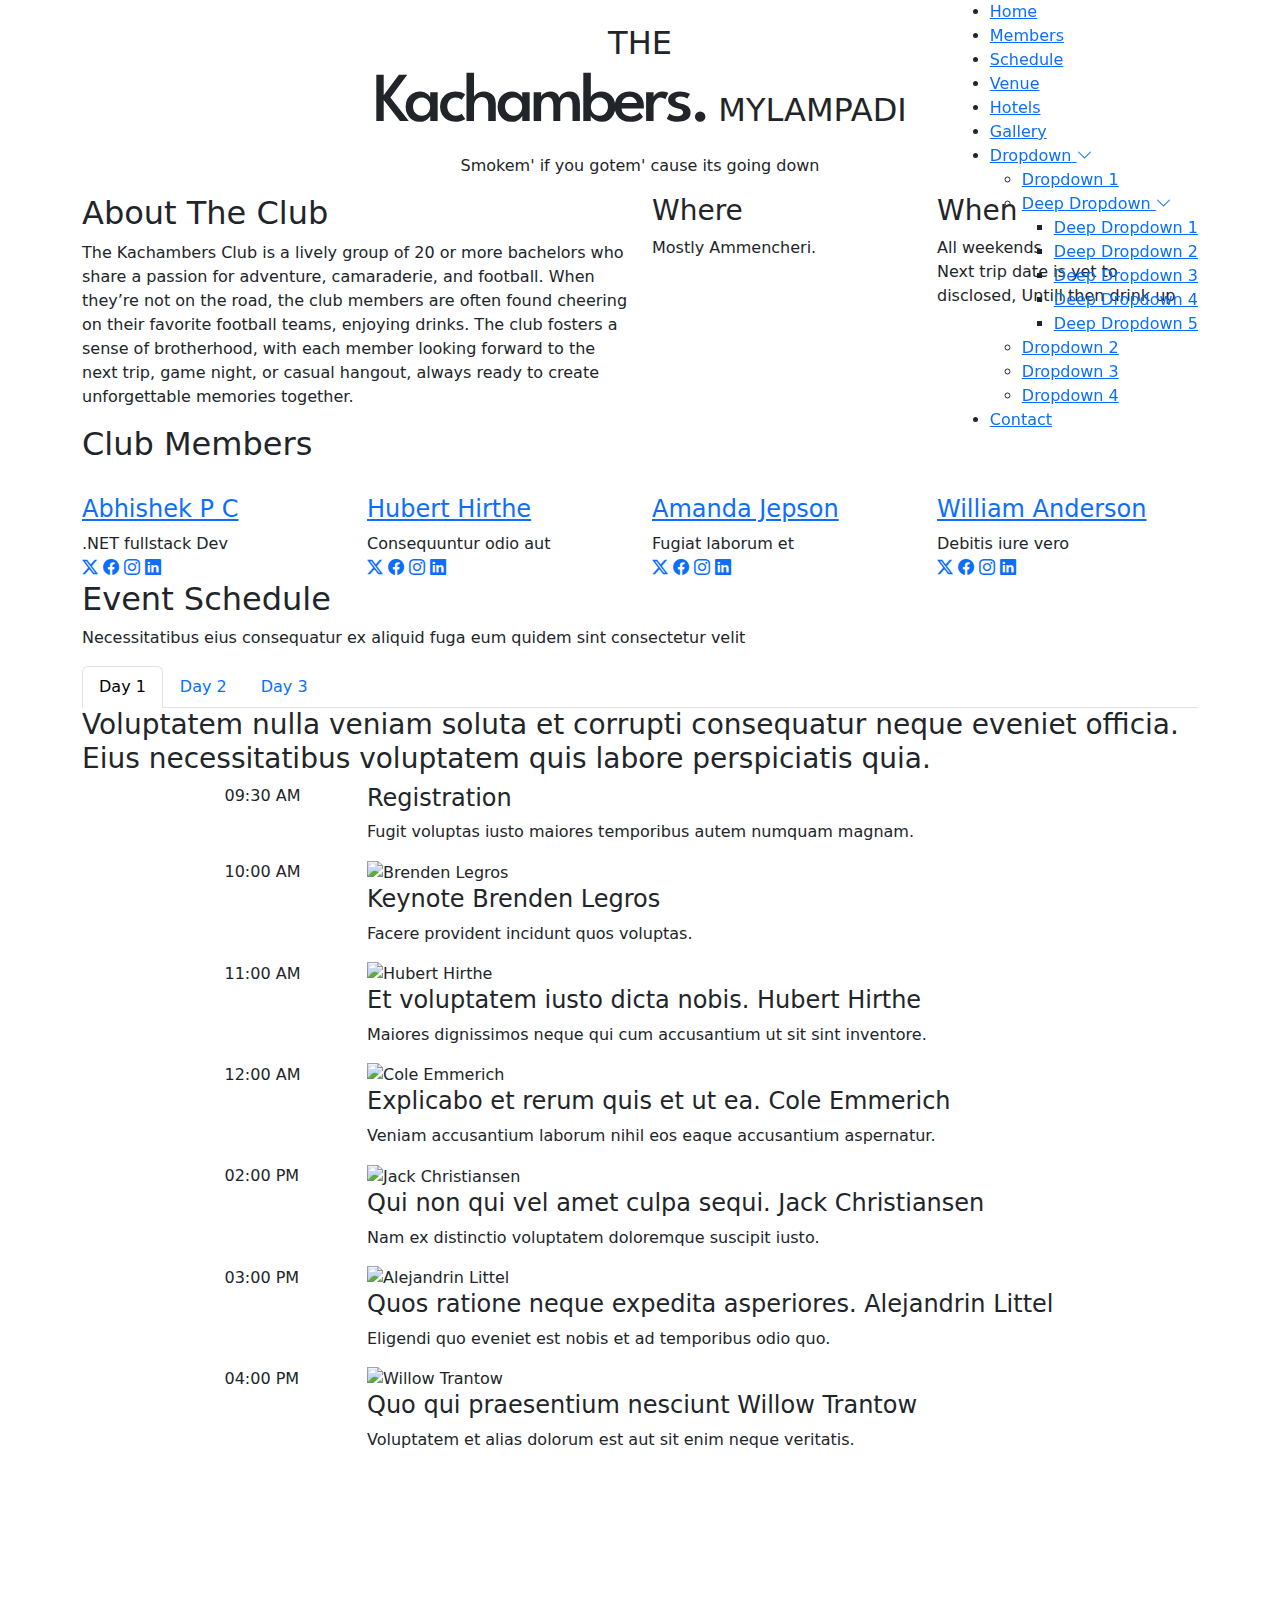
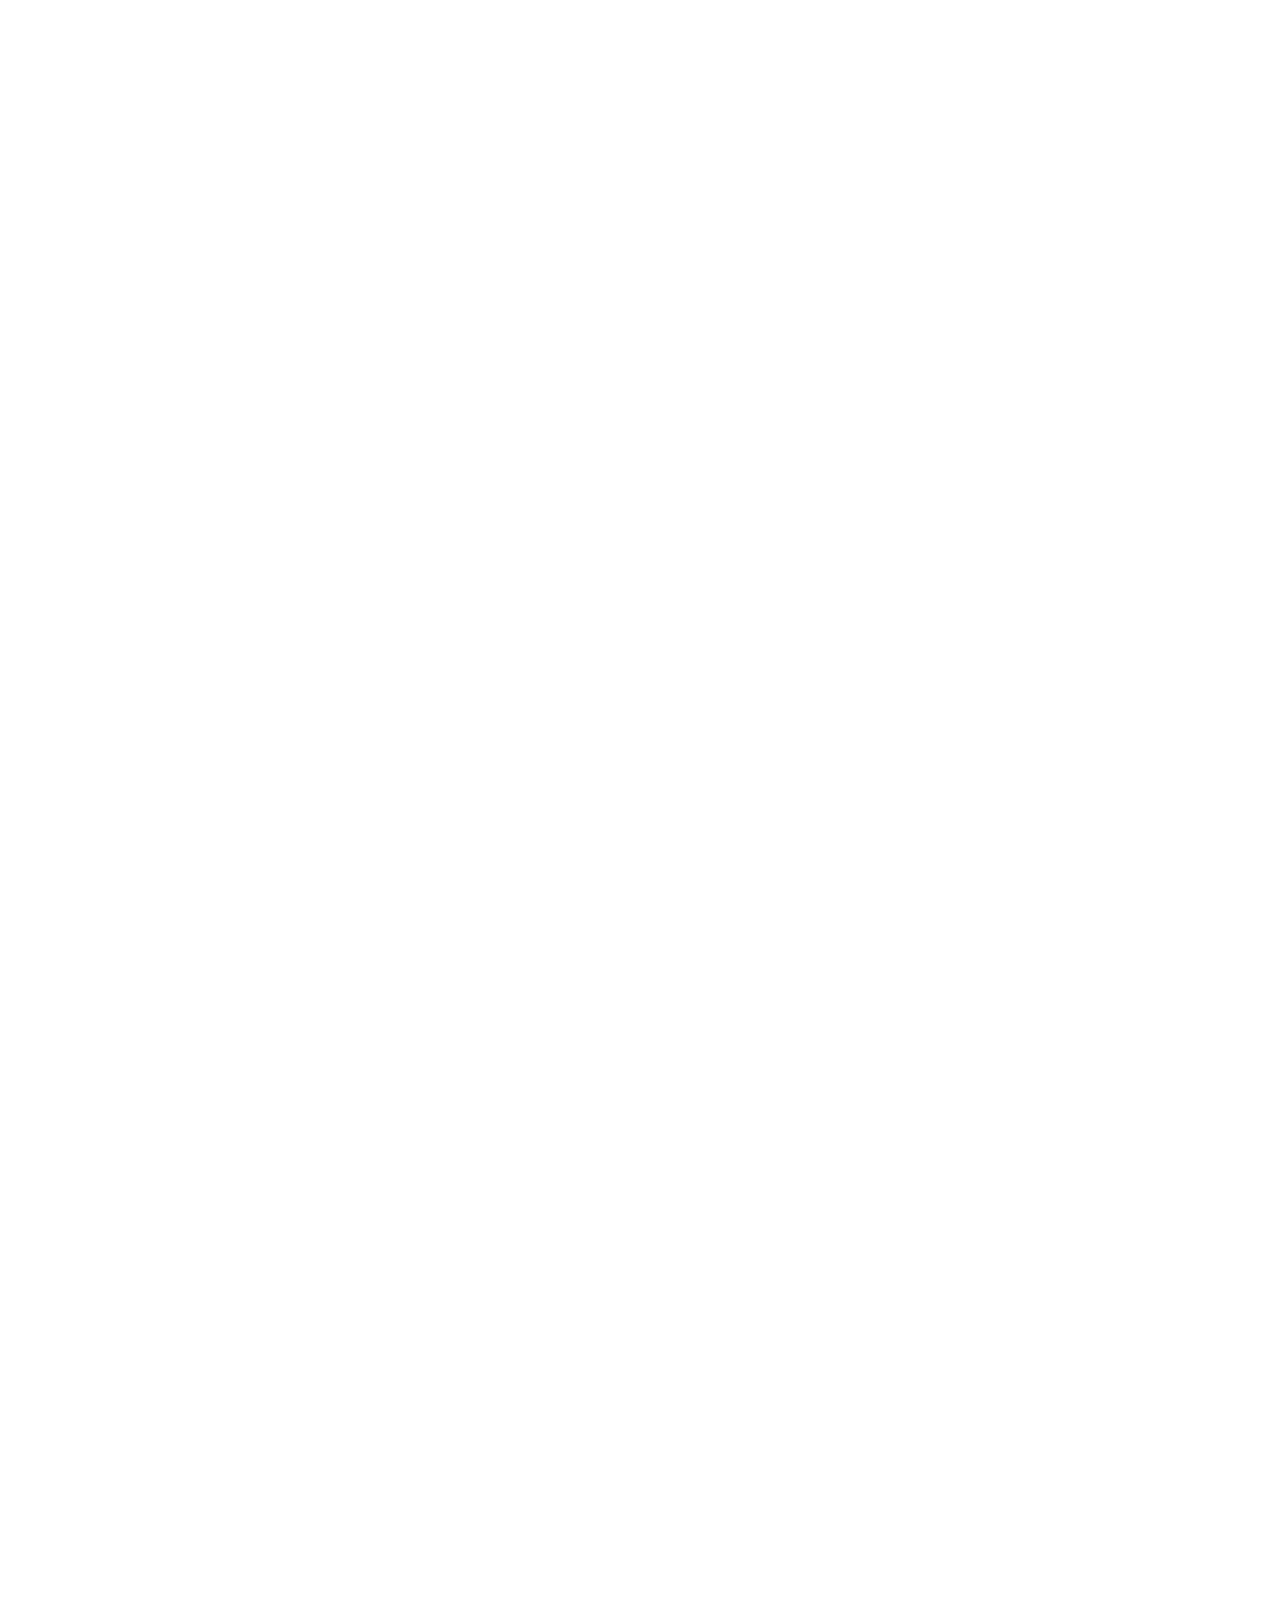
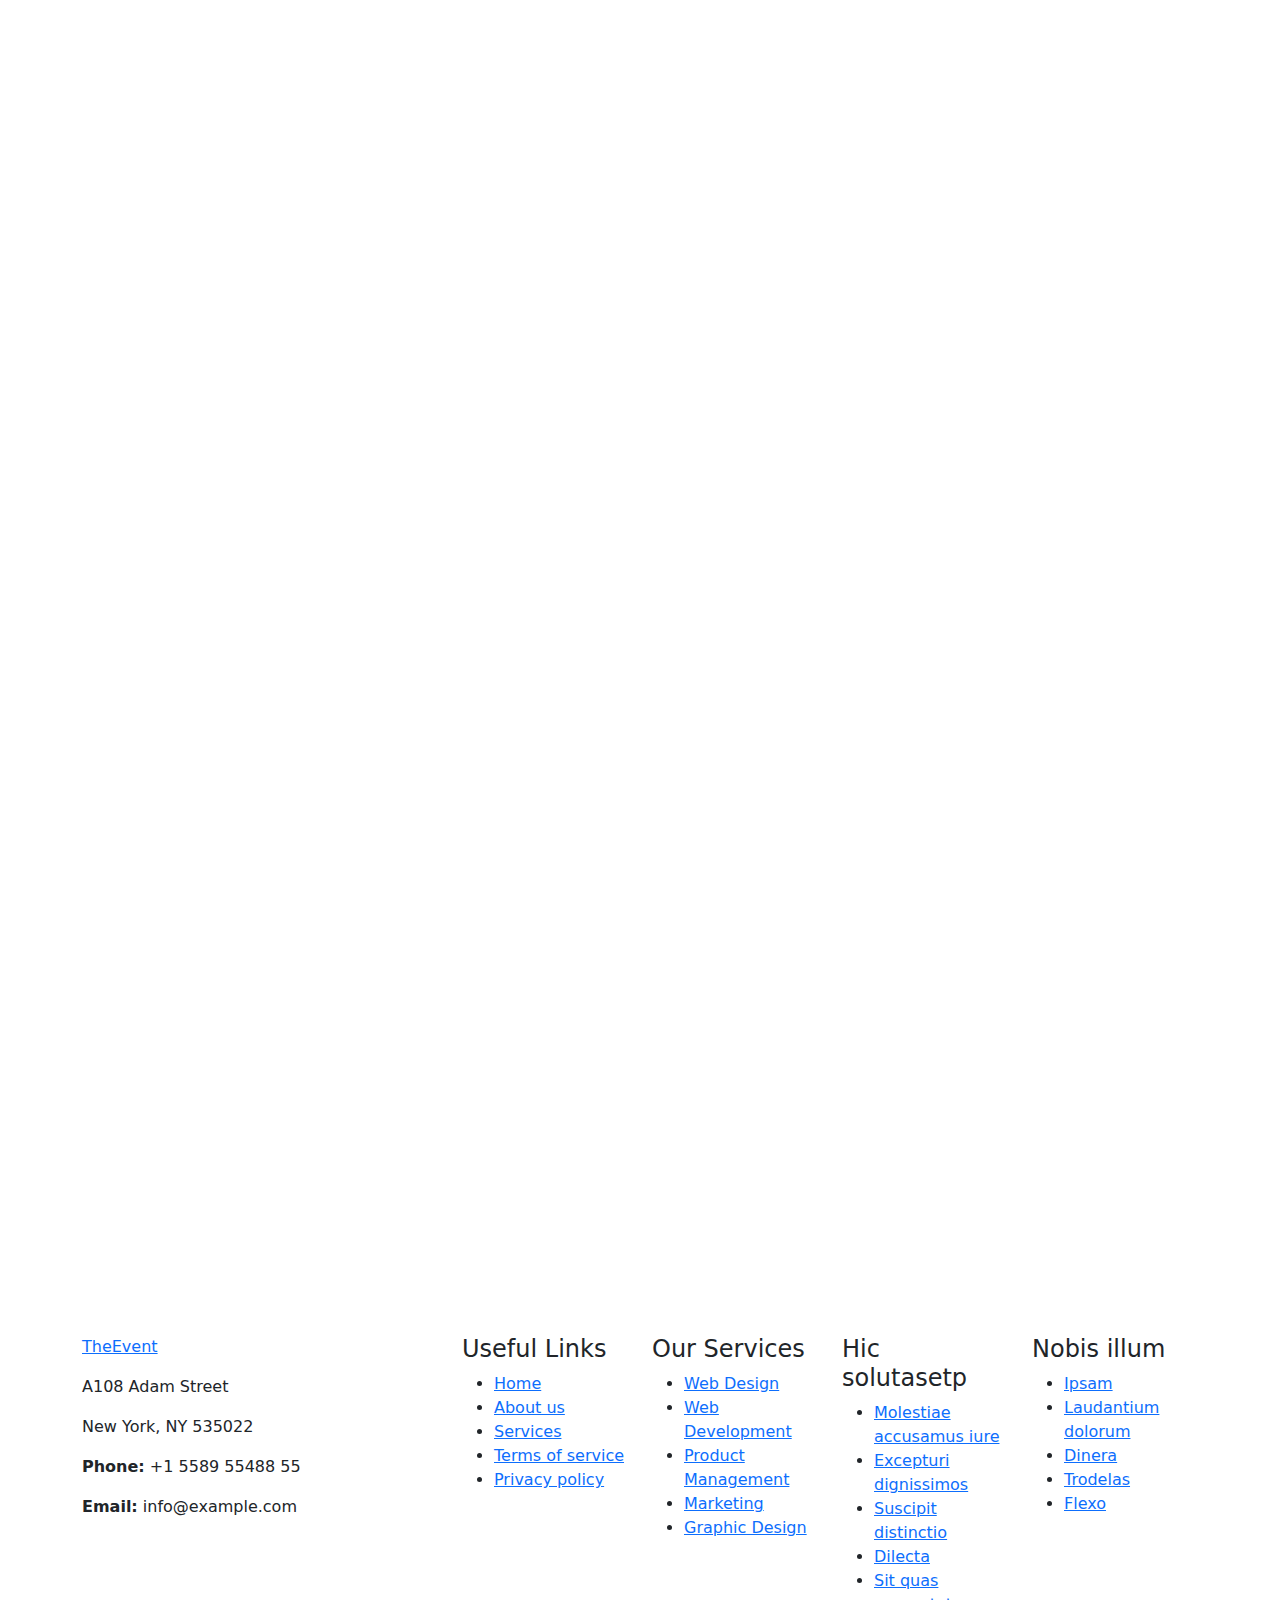
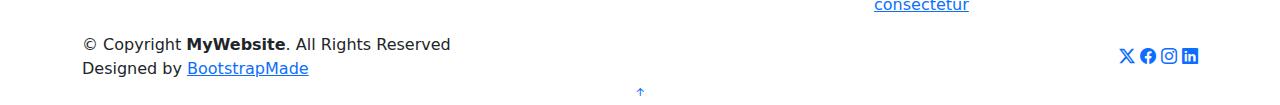
==== index.html @ bfdf7115 "Update index.html" ====
<!DOCTYPE html>
<html lang="en">

<head>
  <meta charset="utf-8">
  <meta content="width=device-width, initial-scale=1.0" name="viewport">
  <title>Index - TheEvent Bootstrap Template</title>
  <meta name="description" content="">
  <meta name="keywords" content="">

  <!-- Favicons -->
  <link href="assets/img/favicon.png" rel="icon">
  <link href="assets/img/apple-touch-icon.png" rel="apple-touch-icon">

  <!-- Fonts -->
  <link href="https://fonts.googleapis.com" rel="preconnect">
  <link href="https://fonts.gstatic.com" rel="preconnect" crossorigin>
  <link href="https://fonts.googleapis.com/css2?family=Roboto:ital,wght@0,100;0,300;0,400;0,500;0,700;0,900;1,100;1,300;1,400;1,500;1,700;1,900&family=Raleway:ital,wght@0,100;0,200;0,300;0,400;0,500;0,600;0,700;0,800;0,900;1,100;1,200;1,300;1,400;1,500;1,600;1,700;1,800;1,900&display=swap" rel="stylesheet">

  <!-- Vendor CSS Files -->
  <link href="assets/vendor/bootstrap/css/bootstrap.min.css" rel="stylesheet">
  <link href="assets/vendor/bootstrap-icons/bootstrap-icons.css" rel="stylesheet">
  <link href="assets/vendor/aos/aos.css" rel="stylesheet">
  <link href="assets/vendor/glightbox/css/glightbox.min.css" rel="stylesheet">
  <link href="assets/vendor/swiper/swiper-bundle.min.css" rel="stylesheet">
  <link href="https://fonts.googleapis.com/css2?family=League+Spartan:wght@400;700&display=swap" rel="stylesheet">


  <!-- Main CSS File -->
  <link href="assets/css/main.css" rel="stylesheet">

  <!-- =======================================================
  * Template Name: TheEvent
  * Template URL: https://bootstrapmade.com/theevent-conference-event-bootstrap-template/
  * Updated: Aug 07 2024 with Bootstrap v5.3.3
  * Author: BootstrapMade.com
  * License: https://bootstrapmade.com/license/
  ======================================================== -->
</head>

<body class="index-page">

  <header id="header" class="header d-flex align-items-center fixed-top">
    <div class="container-fluid container-xl position-relative d-flex align-items-center">

      <a href="index.html" class="logo d-flex align-items-center me-auto">
        <img src="assets/img/kachamberlogo_nobg.png" alt="">
        <!-- Uncomment the line below if you also wish to use an text logo -->
        <!-- <h1 class="sitename">TheEvent</h1>  -->
      </a>

      <nav id="navmenu" class="navmenu">
        <ul>
          <li><a href="#hero" class="active">Home<br></a></li>
          <li><a href="#speakers">Members</a></li>
          <li><a href="#schedule">Schedule</a></li>
          <li><a href="#venue">Venue</a></li>
          <li><a href="#hotels">Hotels</a></li>
          <li><a href="#gallery">Gallery</a></li>
          <li class="dropdown"><a href="#"><span>Dropdown</span> <i class="bi bi-chevron-down toggle-dropdown"></i></a>
            <ul>
              <li><a href="#">Dropdown 1</a></li>
              <li class="dropdown"><a href="#"><span>Deep Dropdown</span> <i class="bi bi-chevron-down toggle-dropdown"></i></a>
                <ul>
                  <li><a href="#">Deep Dropdown 1</a></li>
                  <li><a href="#">Deep Dropdown 2</a></li>
                  <li><a href="#">Deep Dropdown 3</a></li>
                  <li><a href="#">Deep Dropdown 4</a></li>
                  <li><a href="#">Deep Dropdown 5</a></li>
                </ul>
              </li>
              <li><a href="#">Dropdown 2</a></li>
              <li><a href="#">Dropdown 3</a></li>
              <li><a href="#">Dropdown 4</a></li>
            </ul>
          </li>
          <li><a href="#contact">Contact</a></li>
        </ul>
        <i class="mobile-nav-toggle d-xl-none bi bi-list"></i>
      </nav>

    </div>
  </header>

  <main class="main">

    <!-- Hero Section -->
    <section id="hero" class="hero section dark-background">

      <img src="assets/img/poeplebg.JPG" alt="" data-aos="fade-in" class="">

      <div class="container d-flex flex-column align-items-center text-center mt-auto">
        <h2 data-aos="fade-up" data-aos-delay="100" class="">THE<br>
          <span style="font-family: 'League Spartan'; font-size: 70px; letter-spacing: -4px;">Kachambers.</span>          
          MYLAMPADI
        </h2>
        <p data-aos="fade-up" data-aos-delay="200">Smokem' if you gotem' cause its going down</p>
        <div data-aos="fade-up" data-aos-delay="300" class="">
          <!-- <a href="https://www.instagram.com/reel/C8fODKkgBk7/" class="glightbox pulsating-play-btn mt-3"></a> -->
        </div>
      </div>

      <div class="about-info mt-auto position-relative">

        <div class="container position-relative" data-aos="fade-up">
          <div class="row">
            <div class="col-lg-6">
              <h2>About The Club</h2>
              <p>The Kachambers Club is a lively group of 20 or more bachelors who share a passion for adventure, camaraderie, and football.  
                When they’re not on the road, the club members are often found cheering on their favorite football teams, enjoying drinks. 
                The club fosters a sense of brotherhood, with each member looking forward to the next trip, 
                game night, or casual hangout, always ready to create unforgettable memories together.</p>
            </div>
            <div class="col-lg-3">
              <h3>Where</h3>
              <p>Mostly Ammencheri.</p>
            </div>
            <div class="col-lg-3">
              <h3>When</h3>
              <p>All weekends<br>Next trip date is yet to disclosed, Untill then drink up</p>
            </div>
          </div>
        </div>
      </div>

    </section><!-- /Hero Section -->

    <!-- Speakers Section -->
    <section id="speakers" class="speakers section dark-background">

      <!-- Section Title -->
      <div class="container section-title" data-aos="fade-up">
        <h2>Club Members<br></h2>

      </div><!-- End Section Title -->

      <div class="container">

        <div class="row gy-4">

          <div class="col-xl-3 col-lg-4 col-md-6" data-aos="fade-up" data-aos-delay="100">
            <div class="member">
              <img src="assets/img/speakers/AbhishekPro.jpg" class="img-fluid" alt="">
              <div class="member-info">
                <div class="member-info-content">
                  <h4><a href="speaker-details.html">Abhishek P C</a></h4>
                  <span>.NET fullstack Dev</span>
                </div>
                <div class="social">
                  <a href=""><i class="bi bi-twitter-x"></i></a>
                  <a href=""><i class="bi bi-facebook"></i></a>
                  <a href="https://www.instagram.com/abheeshekpc/"><i class="bi bi-instagram"></i></a>
                  <a href="https://www.linkedin.com/in/abhishekpc1999/"><i class="bi bi-linkedin"></i></a>
                </div>
              </div>
            </div>
          </div><!-- End Team Member -->

          <div class="col-xl-3 col-lg-4 col-md-6" data-aos="fade-up" data-aos-delay="200">
            <div class="member">
              <img src="assets/img/speakers/speaker-2.jpg" class="img-fluid" alt="">
              <div class="member-info">
                <div class="member-info-content">
                  <h4><a href="speaker-details.html">Hubert Hirthe</a></h4>
                  <span>Consequuntur odio aut</span>
                </div>
                <div class="social">
                  <a href=""><i class="bi bi-twitter-x"></i></a>
                  <a href=""><i class="bi bi-facebook"></i></a>
                  <a href=""><i class="bi bi-instagram"></i></a>
                  <a href=""><i class="bi bi-linkedin"></i></a>
                </div>
              </div>
            </div>
          </div><!-- End Team Member -->

          <div class="col-xl-3 col-lg-4 col-md-6" data-aos="fade-up" data-aos-delay="300">
            <div class="member">
              <img src="assets/img/speakers/speaker-3.jpg" class="img-fluid" alt="">
              <div class="member-info">
                <div class="member-info-content">
                  <h4><a href="speaker-details.html">Amanda Jepson</a></h4>
                  <span>Fugiat laborum et</span>
                </div>
                <div class="social">
                  <a href=""><i class="bi bi-twitter-x"></i></a>
                  <a href=""><i class="bi bi-facebook"></i></a>
                  <a href=""><i class="bi bi-instagram"></i></a>
                  <a href=""><i class="bi bi-linkedin"></i></a>
                </div>
              </div>
            </div>
          </div><!-- End Team Member -->

          <div class="col-xl-3 col-lg-4 col-md-6" data-aos="fade-up" data-aos-delay="400">
            <div class="member">
              <img src="assets/img/speakers/speaker-4.jpg" class="img-fluid" alt="">
              <div class="member-info">
                <div class="member-info-content">
                  <h4><a href="speaker-details.html">William Anderson</a></h4>
                  <span>Debitis iure vero</span>
                </div>
                <div class="social">
                  <a href=""><i class="bi bi-twitter-x"></i></a>
                  <a href=""><i class="bi bi-facebook"></i></a>
                  <a href=""><i class="bi bi-instagram"></i></a>
                  <a href=""><i class="bi bi-linkedin"></i></a>
                </div>
              </div>
            </div>
          </div><!-- End Team Member -->

        </div>

      </div>

    </section><!-- /Speakers Section -->

    <!-- Schedule Section -->
    <section id="schedule" class="schedule section">

      <!-- Section Title -->
      <div class="container section-title" data-aos="fade-up">
        <h2>Event Schedule<br></h2>
        <p>Necessitatibus eius consequatur ex aliquid fuga eum quidem sint consectetur velit</p>
      </div><!-- End Section Title -->

      <div class="container">

        <ul class="nav nav-tabs" role="tablist" data-aos="fade-up" data-aos-delay="100">
          <li class="nav-item">
            <a class="nav-link active" href="#day-1" role="tab" data-bs-toggle="tab">Day 1</a>
          </li>
          <li class="nav-item">
            <a class="nav-link" href="#day-2" role="tab" data-bs-toggle="tab">Day 2</a>
          </li>
          <li class="nav-item">
            <a class="nav-link" href="#day-3" role="tab" data-bs-toggle="tab">Day 3</a>
          </li>
        </ul>

        <div class="tab-content row justify-content-center" data-aos="fade-up" data-aos-delay="200">

          <h3 class="sub-heading">Voluptatem nulla veniam soluta et corrupti consequatur neque eveniet officia. Eius necessitatibus voluptatem quis labore perspiciatis quia.</h3>

          <!-- Schdule Day 1 -->
          <div role="tabpanel" class="col-lg-9 tab-pane fade show active" id="day-1">

            <div class="row schedule-item">
              <div class="col-md-2"><time>09:30 AM</time></div>
              <div class="col-md-10">
                <h4>Registration</h4>
                <p>Fugit voluptas iusto maiores temporibus autem numquam magnam.</p>
              </div>
            </div>

            <div class="row schedule-item">
              <div class="col-md-2"><time>10:00 AM</time></div>
              <div class="col-md-10">
                <div class="speaker">
                  <img src="assets/img/speakers/speaker-1-2.jpg" alt="Brenden Legros">
                </div>
                <h4>Keynote <span>Brenden Legros</span></h4>
                <p>Facere provident incidunt quos voluptas.</p>
              </div>
            </div>

            <div class="row schedule-item">
              <div class="col-md-2"><time>11:00 AM</time></div>
              <div class="col-md-10">
                <div class="speaker">
                  <img src="assets/img/speakers/speaker-2-2.jpg" alt="Hubert Hirthe">
                </div>
                <h4>Et voluptatem iusto dicta nobis. <span>Hubert Hirthe</span></h4>
                <p>Maiores dignissimos neque qui cum accusantium ut sit sint inventore.</p>
              </div>
            </div>

            <div class="row schedule-item">
              <div class="col-md-2"><time>12:00 AM</time></div>
              <div class="col-md-10">
                <div class="speaker">
                  <img src="assets/img/speakers/speaker-3-2.jpg" alt="Cole Emmerich">
                </div>
                <h4>Explicabo et rerum quis et ut ea. <span>Cole Emmerich</span></h4>
                <p>Veniam accusantium laborum nihil eos eaque accusantium aspernatur.</p>
              </div>
            </div>

            <div class="row schedule-item">
              <div class="col-md-2"><time>02:00 PM</time></div>
              <div class="col-md-10">
                <div class="speaker">
                  <img src="assets/img/speakers/speaker-4-2.jpg" alt="Jack Christiansen">
                </div>
                <h4>Qui non qui vel amet culpa sequi. <span>Jack Christiansen</span></h4>
                <p>Nam ex distinctio voluptatem doloremque suscipit iusto.</p>
              </div>
            </div>

            <div class="row schedule-item">
              <div class="col-md-2"><time>03:00 PM</time></div>
              <div class="col-md-10">
                <div class="speaker">
                  <img src="assets/img/speakers/speaker-5.jpg" alt="Alejandrin Littel">
                </div>
                <h4>Quos ratione neque expedita asperiores. <span>Alejandrin Littel</span></h4>
                <p>Eligendi quo eveniet est nobis et ad temporibus odio quo.</p>
              </div>
            </div>

            <div class="row schedule-item">
              <div class="col-md-2"><time>04:00 PM</time></div>
              <div class="col-md-10">
                <div class="speaker">
                  <img src="assets/img/speakers/speaker-6.jpg" alt="Willow Trantow">
                </div>
                <h4>Quo qui praesentium nesciunt <span>Willow Trantow</span></h4>
                <p>Voluptatem et alias dolorum est aut sit enim neque veritatis.</p>
              </div>
            </div>

          </div><!-- End Schdule Day 1 -->

          <!-- Schdule Day 2 -->
          <div role="tabpanel" class="col-lg-9  tab-pane fade" id="day-2">

            <div class="row schedule-item">
              <div class="col-md-2"><time>10:00 AM</time></div>
              <div class="col-md-10">
                <div class="speaker">
                  <img src="assets/img/speakers/speaker-1-2.jpg" alt="Brenden Legros">
                </div>
                <h4>Libero corrupti explicabo itaque. <span>Brenden Legros</span></h4>
                <p>Facere provident incidunt quos voluptas.</p>
              </div>
            </div>

            <div class="row schedule-item">
              <div class="col-md-2"><time>11:00 AM</time></div>
              <div class="col-md-10">
                <div class="speaker">
                  <img src="assets/img/speakers/speaker-2-2.jpg" alt="Hubert Hirthe">
                </div>
                <h4>Et voluptatem iusto dicta nobis. <span>Hubert Hirthe</span></h4>
                <p>Maiores dignissimos neque qui cum accusantium ut sit sint inventore.</p>
              </div>
            </div>

            <div class="row schedule-item">
              <div class="col-md-2"><time>12:00 AM</time></div>
              <div class="col-md-10">
                <div class="speaker">
                  <img src="assets/img/speakers/speaker-3-2.jpg" alt="Cole Emmerich">
                </div>
                <h4>Explicabo et rerum quis et ut ea. <span>Cole Emmerich</span></h4>
                <p>Veniam accusantium laborum nihil eos eaque accusantium aspernatur.</p>
              </div>
            </div>

            <div class="row schedule-item">
              <div class="col-md-2"><time>02:00 PM</time></div>
              <div class="col-md-10">
                <div class="speaker">
                  <img src="assets/img/speakers/speaker-4-2.jpg" alt="Jack Christiansen">
                </div>
                <h4>Qui non qui vel amet culpa sequi. <span>Jack Christiansen</span></h4>
                <p>Nam ex distinctio voluptatem doloremque suscipit iusto.</p>
              </div>
            </div>

            <div class="row schedule-item">
              <div class="col-md-2"><time>03:00 PM</time></div>
              <div class="col-md-10">
                <div class="speaker">
                  <img src="assets/img/speakers/speaker-5.jpg" alt="Alejandrin Littel">
                </div>
                <h4>Quos ratione neque expedita asperiores. <span>Alejandrin Littel</span></h4>
                <p>Eligendi quo eveniet est nobis et ad temporibus odio quo.</p>
              </div>
            </div>

            <div class="row schedule-item">
              <div class="col-md-2"><time>04:00 PM</time></div>
              <div class="col-md-10">
                <div class="speaker">
                  <img src="assets/img/speakers/speaker-6.jpg" alt="Willow Trantow">
                </div>
                <h4>Quo qui praesentium nesciunt <span>Willow Trantow</span></h4>
                <p>Voluptatem et alias dolorum est aut sit enim neque veritatis.</p>
              </div>
            </div>

          </div><!-- End Schdule Day 2 -->

          <!-- Schdule Day 3 -->
          <div role="tabpanel" class="col-lg-9  tab-pane fade" id="day-3">

            <div class="row schedule-item">
              <div class="col-md-2"><time>10:00 AM</time></div>
              <div class="col-md-10">
                <div class="speaker">
                  <img src="assets/img/speakers/speaker-2-2.jpg" alt="Hubert Hirthe">
                </div>
                <h4>Et voluptatem iusto dicta nobis. <span>Hubert Hirthe</span></h4>
                <p>Maiores dignissimos neque qui cum accusantium ut sit sint inventore.</p>
              </div>
            </div>

            <div class="row schedule-item">
              <div class="col-md-2"><time>11:00 AM</time></div>
              <div class="col-md-10">
                <div class="speaker">
                  <img src="assets/img/speakers/speaker-3-2.jpg" alt="Cole Emmerich">
                </div>
                <h4>Explicabo et rerum quis et ut ea. <span>Cole Emmerich</span></h4>
                <p>Veniam accusantium laborum nihil eos eaque accusantium aspernatur.</p>
              </div>
            </div>

            <div class="row schedule-item">
              <div class="col-md-2"><time>12:00 AM</time></div>
              <div class="col-md-10">
                <div class="speaker">
                  <img src="assets/img/speakers/speaker-1-2.jpg" alt="Brenden Legros">
                </div>
                <h4>Libero corrupti explicabo itaque. <span>Brenden Legros</span></h4>
                <p>Facere provident incidunt quos voluptas.</p>
              </div>
            </div>

            <div class="row schedule-item">
              <div class="col-md-2"><time>02:00 PM</time></div>
              <div class="col-md-10">
                <div class="speaker">
                  <img src="assets/img/speakers/speaker-4-2.jpg" alt="Jack Christiansen">
                </div>
                <h4>Qui non qui vel amet culpa sequi. <span>Jack Christiansen</span></h4>
                <p>Nam ex distinctio voluptatem doloremque suscipit iusto.</p>
              </div>
            </div>

            <div class="row schedule-item">
              <div class="col-md-2"><time>03:00 PM</time></div>
              <div class="col-md-10">
                <div class="speaker">
                  <img src="assets/img/speakers/speaker-5.jpg" alt="Alejandrin Littel">
                </div>
                <h4>Quos ratione neque expedita asperiores. <span>Alejandrin Littel</span></h4>
                <p>Eligendi quo eveniet est nobis et ad temporibus odio quo.</p>
              </div>
            </div>

            <div class="row schedule-item">
              <div class="col-md-2"><time>04:00 PM</time></div>
              <div class="col-md-10">
                <div class="speaker">
                  <img src="assets/img/speakers/speaker-6.jpg" alt="Willow Trantow">
                </div>
                <h4>Quo qui praesentium nesciunt <span>Willow Trantow</span></h4>
                <p>Voluptatem et alias dolorum est aut sit enim neque veritatis.</p>
              </div>
            </div>

          </div><!-- End Schdule Day 3 -->

        </div>

      </div>
    </section><!-- /Schedule Section -->

    <!-- Venue Section -->
    <section id="venue" class="venue section">

      <!-- Section Title -->
      <div class="container section-title" data-aos="fade-up">
        <h2>Event Venue<br></h2>
        <p>Necessitatibus eius consequatur ex aliquid fuga eum quidem sint consectetur velit</p>
      </div><!-- End Section Title -->

      <div class="container-fluid" data-aos="fade-up">

        <div class="row g-0">
          <div class="col-lg-6 venue-map">
            <iframe src="https://www.google.com/maps/embed?pb=!1m14!1m8!1m3!1d12097.433213460943!2d-74.0062269!3d40.7101282!3m2!1i1024!2i768!4f13.1!3m3!1m2!1s0x0%3A0xb89d1fe6bc499443!2sDowntown+Conference+Center!5e0!3m2!1smk!2sbg!4v1539943755621" frameborder="0" style="border:0" allowfullscreen=""></iframe>
          </div>

          <div class="col-lg-6 venue-info">
            <div class="row justify-content-center">
              <div class="col-11 col-lg-8 position-relative">
                <h3>Downtown Conference Center, New York</h3>
                <p>Iste nobis eum sapiente sunt enim dolores labore accusantium autem. Cumque beatae ipsam. Est quae sit qui voluptatem corporis velit. Qui maxime accusamus possimus. Consequatur sequi et ea suscipit enim nesciunt quia velit.</p>
              </div>
            </div>
          </div>
        </div>

      </div>

      <div class="container-fluid venue-gallery-container" data-aos="fade-up" data-aos-delay="100">
        <div class="row g-0">

          <div class="col-lg-3 col-md-4">
            <div class="venue-gallery">
              <a href="assets/img/venue-gallery/venue-gallery-1.jpg" class="glightbox" data-gall="venue-gallery">
                <img src="assets/img/venue-gallery/venue-gallery-1.jpg" alt="" class="img-fluid">
              </a>
            </div>
          </div>

          <div class="col-lg-3 col-md-4">
            <div class="venue-gallery">
              <a href="assets/img/venue-gallery/venue-gallery-2.jpg" class="glightbox" data-gall="venue-gallery">
                <img src="assets/img/venue-gallery/venue-gallery-2.jpg" alt="" class="img-fluid">
              </a>
            </div>
          </div>

          <div class="col-lg-3 col-md-4">
            <div class="venue-gallery">
              <a href="assets/img/venue-gallery/venue-gallery-3.jpg" class="glightbox" data-gall="venue-gallery">
                <img src="assets/img/venue-gallery/venue-gallery-3.jpg" alt="" class="img-fluid">
              </a>
            </div>
          </div>

          <div class="col-lg-3 col-md-4">
            <div class="venue-gallery">
              <a href="assets/img/venue-gallery/venue-gallery-4.jpg" class="glightbox" data-gall="venue-gallery">
                <img src="assets/img/venue-gallery/venue-gallery-4.jpg" alt="" class="img-fluid">
              </a>
            </div>
          </div>

          <div class="col-lg-3 col-md-4">
            <div class="venue-gallery">
              <a href="assets/img/venue-gallery/venue-gallery-5.jpg" class="glightbox" data-gall="venue-gallery">
                <img src="assets/img/venue-gallery/venue-gallery-5.jpg" alt="" class="img-fluid">
              </a>
            </div>
          </div>

          <div class="col-lg-3 col-md-4">
            <div class="venue-gallery">
              <a href="assets/img/venue-gallery/venue-gallery-6.jpg" class="glightbox" data-gall="venue-gallery">
                <img src="assets/img/venue-gallery/venue-gallery-6.jpg" alt="" class="img-fluid">
              </a>
            </div>
          </div>

          <div class="col-lg-3 col-md-4">
            <div class="venue-gallery">
              <a href="assets/img/venue-gallery/venue-gallery-7.jpg" class="glightbox" data-gall="venue-gallery">
                <img src="assets/img/venue-gallery/venue-gallery-7.jpg" alt="" class="img-fluid">
              </a>
            </div>
          </div>

          <div class="col-lg-3 col-md-4">
            <div class="venue-gallery">
              <a href="assets/img/venue-gallery/venue-gallery-8.jpg" class="glightbox" data-gall="venue-gallery">
                <img src="assets/img/venue-gallery/venue-gallery-8.jpg" alt="" class="img-fluid">
              </a>
            </div>
          </div>

        </div>
      </div>

    </section><!-- /Venue Section -->

    <!-- Hotels Section -->
    <section id="hotels" class="hotels section">

      <!-- Section Title -->
      <div class="container section-title" data-aos="fade-up">
        <h2>Hotels</h2>
        <p>Necessitatibus eius consequatur ex aliquid fuga eum quidem sint consectetur velit</p>
      </div><!-- End Section Title -->

      <div class="container">

        <div class="row gy-4">

          <div class="col-lg-4 col-md-6" data-aos="fade-up" data-aos-delay="100">
            <div class="card h-100">
              <div class="card-img">
                <img src="assets/img/hotels-1.jpg" alt="" class="img-fluid">
              </div>
              <h3><a href="#" class="stretched-link">Non quibusdam blanditiis</a></h3>
              <div class="stars"><i class="bi bi-star-fill"></i><i class="bi bi-star-fill"></i><i class="bi bi-star-fill"></i><i class="bi bi-star-fill"></i></div>
              <p>0.4 Mile from the Venue</p>
            </div>
          </div><!-- End Card Item -->

          <div class="col-lg-4 col-md-6" data-aos="fade-up" data-aos-delay="200">
            <div class="card h-100">
              <div class="card-img">
                <img src="assets/img/hotels-2.jpg" alt="" class="img-fluid">
              </div>
              <h3><a href="#" class="stretched-link">Aspernatur assumenda</a></h3>
              <div class="stars"><i class="bi bi-star-fill"></i><i class="bi bi-star-fill"></i><i class="bi bi-star-fill"></i><i class="bi bi-star-fill"></i></div>
              <p>0.5 Mile from the Venue</p>
            </div>
          </div><!-- End Card Item -->

          <div class="col-lg-4 col-md-6" data-aos="fade-up" data-aos-delay="300">
            <div class="card h-100">
              <div class="card-img">
                <img src="assets/img/hotels-3.jpg" alt="" class="img-fluid">
              </div>
              <h3><a href="#" class="stretched-link">Dolores ut ut voluptatibu</a></h3>
              <div class="stars"><i class="bi bi-star-fill"></i><i class="bi bi-star-fill"></i><i class="bi bi-star-fill"></i><i class="bi bi-star-fill"></i></div>
              <p>0.6 Mile from the Venue</p>
            </div>
          </div><!-- End Card Item -->

        </div>

      </div>

    </section><!-- /Hotels Section -->

    <!-- Gallery Section -->
    <section id="gallery" class="gallery section">

      <!-- Section Title -->
      <div class="container section-title" data-aos="fade-up">
        <h2>Gallery</h2>
        <p>Necessitatibus eius consequatur ex aliquid fuga eum quidem sint consectetur velit</p>
      </div><!-- End Section Title -->

      <div class="container" data-aos="fade-up" data-aos-delay="100">

        <div class="swiper init-swiper">
          <script type="application/json" class="swiper-config">
            {
              "loop": true,
              "speed": 600,
              "autoplay": {
                "delay": 5000
              },
              "slidesPerView": "auto",
              "centeredSlides": true,
              "pagination": {
                "el": ".swiper-pagination",
                "type": "bullets",
                "clickable": true
              },
              "breakpoints": {
                "320": {
                  "slidesPerView": 1,
                  "spaceBetween": 0
                },
                "768": {
                  "slidesPerView": 3,
                  "spaceBetween": 20
                },
                "1200": {
                  "slidesPerView": 5,
                  "spaceBetween": 20
                }
              }
            }
          </script>
          <div class="swiper-wrapper align-items-center">
            <div class="swiper-slide"><a class="glightbox" data-gallery="images-gallery" href="assets/img/event-gallery/event-gallery-1.jpg"><img src="assets/img/event-gallery/event-gallery-1.jpg" class="img-fluid" alt=""></a></div>
            <div class="swiper-slide"><a class="glightbox" data-gallery="images-gallery" href="assets/img/event-gallery/event-gallery-2.jpg"><img src="assets/img/event-gallery/event-gallery-2.jpg" class="img-fluid" alt=""></a></div>
            <div class="swiper-slide"><a class="glightbox" data-gallery="images-gallery" href="assets/img/event-gallery/event-gallery-3.jpg"><img src="assets/img/event-gallery/event-gallery-3.jpg" class="img-fluid" alt=""></a></div>
            <div class="swiper-slide"><a class="glightbox" data-gallery="images-gallery" href="assets/img/event-gallery/event-gallery-4.jpg"><img src="assets/img/event-gallery/event-gallery-4.jpg" class="img-fluid" alt=""></a></div>
            <div class="swiper-slide"><a class="glightbox" data-gallery="images-gallery" href="assets/img/event-gallery/event-gallery-5.jpg"><img src="assets/img/event-gallery/event-gallery-5.jpg" class="img-fluid" alt=""></a></div>
            <div class="swiper-slide"><a class="glightbox" data-gallery="images-gallery" href="assets/img/event-gallery/event-gallery-6.jpg"><img src="assets/img/event-gallery/event-gallery-6.jpg" class="img-fluid" alt=""></a></div>
            <div class="swiper-slide"><a class="glightbox" data-gallery="images-gallery" href="assets/img/event-gallery/event-gallery-7.jpg"><img src="assets/img/event-gallery/event-gallery-7.jpg" class="img-fluid" alt=""></a></div>
            <div class="swiper-slide"><a class="glightbox" data-gallery="images-gallery" href="assets/img/event-gallery/event-gallery-8.jpg"><img src="assets/img/event-gallery/event-gallery-8.jpg" class="img-fluid" alt=""></a></div>
          </div>
          <div class="swiper-pagination"></div>
        </div>

      </div>

    </section><!-- /Gallery Section -->

    <!-- Sponsors Section -->
    <section id="sponsors" class="sponsors section light-background">

      <!-- Section Title -->
      <div class="container section-title" data-aos="fade-up">
        <h2>Sponsors</h2>
        <p>Necessitatibus eius consequatur ex aliquid fuga eum quidem sint consectetur velit</p>
      </div><!-- End Section Title -->

      <div class="container" data-aos="fade-up" data-aos-delay="100">

        <div class="row g-0 clients-wrap">

          <div class="col-xl-3 col-md-4 client-logo">
            <img src="assets/img/clients/client-1.png" class="img-fluid" alt="">
          </div><!-- End Client Item -->

          <div class="col-xl-3 col-md-4 client-logo">
            <img src="assets/img/clients/client-2.png" class="img-fluid" alt="">
          </div><!-- End Client Item -->

          <div class="col-xl-3 col-md-4 client-logo">
            <img src="assets/img/clients/client-3.png" class="img-fluid" alt="">
          </div><!-- End Client Item -->

          <div class="col-xl-3 col-md-4 client-logo">
            <img src="assets/img/clients/client-4.png" class="img-fluid" alt="">
          </div><!-- End Client Item -->

          <div class="col-xl-3 col-md-4 client-logo">
            <img src="assets/img/clients/client-5.png" class="img-fluid" alt="">
          </div><!-- End Client Item -->

          <div class="col-xl-3 col-md-4 client-logo">
            <img src="assets/img/clients/client-6.png" class="img-fluid" alt="">
          </div><!-- End Client Item -->

          <div class="col-xl-3 col-md-4 client-logo">
            <img src="assets/img/clients/client-7.png" class="img-fluid" alt="">
          </div><!-- End Client Item -->

          <div class="col-xl-3 col-md-4 client-logo">
            <img src="assets/img/clients/client-8.png" class="img-fluid" alt="">
          </div><!-- End Client Item -->

        </div>

      </div>

    </section><!-- /Sponsors Section -->

    <!-- Faq Section -->
    <section id="faq" class="faq section">

      <!-- Section Title -->
      <div class="container section-title" data-aos="fade-up">
        <h2>Frequently Asked Questions</h2>
        <p>Necessitatibus eius consequatur ex aliquid fuga eum quidem sint consectetur velit</p>
      </div><!-- End Section Title -->

      <div class="container">

        <div class="row justify-content-center">

          <div class="col-lg-10" data-aos="fade-up" data-aos-delay="100">

            <div class="faq-container">

              <div class="faq-item faq-active">
                <h3>Non consectetur a erat nam at lectus urna duis?</h3>
                <div class="faq-content">
                  <p>Feugiat pretium nibh ipsum consequat. Tempus iaculis urna id volutpat lacus laoreet non curabitur gravida. Venenatis lectus magna fringilla urna porttitor rhoncus dolor purus non.</p>
                </div>
                <i class="faq-toggle bi bi-chevron-right"></i>
              </div><!-- End Faq item-->

              <div class="faq-item">
                <h3>Feugiat scelerisque varius morbi enim nunc faucibus?</h3>
                <div class="faq-content">
                  <p>Dolor sit amet consectetur adipiscing elit pellentesque habitant morbi. Id interdum velit laoreet id donec ultrices. Fringilla phasellus faucibus scelerisque eleifend donec pretium. Est pellentesque elit ullamcorper dignissim. Mauris ultrices eros in cursus turpis massa tincidunt dui.</p>
                </div>
                <i class="faq-toggle bi bi-chevron-right"></i>
              </div><!-- End Faq item-->

              <div class="faq-item">
                <h3>Dolor sit amet consectetur adipiscing elit pellentesque?</h3>
                <div class="faq-content">
                  <p>Eleifend mi in nulla posuere sollicitudin aliquam ultrices sagittis orci. Faucibus pulvinar elementum integer enim. Sem nulla pharetra diam sit amet nisl suscipit. Rutrum tellus pellentesque eu tincidunt. Lectus urna duis convallis convallis tellus. Urna molestie at elementum eu facilisis sed odio morbi quis</p>
                </div>
                <i class="faq-toggle bi bi-chevron-right"></i>
              </div><!-- End Faq item-->

              <div class="faq-item">
                <h3>Ac odio tempor orci dapibus. Aliquam eleifend mi in nulla?</h3>
                <div class="faq-content">
                  <p>Dolor sit amet consectetur adipiscing elit pellentesque habitant morbi. Id interdum velit laoreet id donec ultrices. Fringilla phasellus faucibus scelerisque eleifend donec pretium. Est pellentesque elit ullamcorper dignissim. Mauris ultrices eros in cursus turpis massa tincidunt dui.</p>
                </div>
                <i class="faq-toggle bi bi-chevron-right"></i>
              </div><!-- End Faq item-->

              <div class="faq-item">
                <h3>Tempus quam pellentesque nec nam aliquam sem et tortor?</h3>
                <div class="faq-content">
                  <p>Molestie a iaculis at erat pellentesque adipiscing commodo. Dignissim suspendisse in est ante in. Nunc vel risus commodo viverra maecenas accumsan. Sit amet nisl suscipit adipiscing bibendum est. Purus gravida quis blandit turpis cursus in</p>
                </div>
                <i class="faq-toggle bi bi-chevron-right"></i>
              </div><!-- End Faq item-->

              <div class="faq-item">
                <h3>Perspiciatis quod quo quos nulla quo illum ullam?</h3>
                <div class="faq-content">
                  <p>Enim ea facilis quaerat voluptas quidem et dolorem. Quis et consequatur non sed in suscipit sequi. Distinctio ipsam dolore et.</p>
                </div>
                <i class="faq-toggle bi bi-chevron-right"></i>
              </div><!-- End Faq item-->

            </div>

          </div><!-- End Faq Column-->

        </div>

      </div>

    </section><!-- /Faq Section -->

    <!-- Buy Tickets Section -->
    <section id="buy-tickets" class="buy-tickets section light-background">

      <!-- Section Title -->
      <div class="container section-title" data-aos="fade-up">
        <h2>Buy Tickets<br></h2>
        <p>Necessitatibus eius consequatur ex aliquid fuga eum quidem sint consectetur velit</p>
      </div><!-- End Section Title -->

      <div class="container">

        <div class="row gy-4 pricing-item" data-aos="fade-up" data-aos-delay="100">
          <div class="col-lg-3 d-flex align-items-center justify-content-center">
            <h3>Standard Access</h3>
          </div>
          <div class="col-lg-3 d-flex align-items-center justify-content-center">
            <h4><sup>$</sup>150<span> / month</span></h4>
          </div>
          <div class="col-lg-3 d-flex align-items-center justify-content-center">
            <ul>
              <li><i class="bi bi-check"></i> <span>Quam adipiscing vitae proin</span></li>
              <li><i class="bi bi-check"></i> <span>Nulla at volutpat diam uteera</span></li>
              <li class="na"><i class="bi bi-x"></i> <span>Pharetra massa massa ultricies</span></li>
            </ul>
          </div>
          <div class="col-lg-3 d-flex align-items-center justify-content-center">
            <div class="text-center"><a href="#" class="buy-btn">Buy Now</a></div>
          </div>
        </div><!-- End Pricing Item -->

        <div class="row gy-4 pricing-item featured mt-4" data-aos="fade-up" data-aos-delay="200">
          <div class="col-lg-3 d-flex align-items-center justify-content-center">
            <h3>Premium Access<br></h3>
          </div>
          <div class="col-lg-3 d-flex align-items-center justify-content-center">
            <h4><sup>$</sup>250<span> / month</span></h4>
          </div>
          <div class="col-lg-3 d-flex align-items-center justify-content-center">
            <ul>
              <li><i class="bi bi-check"></i> <span>Quam adipiscing vitae proin</span></li>
              <li><i class="bi bi-check"></i> <strong>Nec feugiat nisl pretium</strong></li>
              <li><i class="bi bi-check"></i> <span>Nulla at volutpat diam uteera</span></li>
            </ul>
          </div>
          <div class="col-lg-3 d-flex align-items-center justify-content-center">
            <div class="text-center"><a href="#" class="buy-btn">Buy Now</a></div>
          </div>
        </div><!-- End Pricing Item -->

        <div class="row gy-4 pricing-item mt-4" data-aos="fade-up" data-aos-delay="300">
          <div class="col-lg-3 d-flex align-items-center justify-content-center">
            <h3>Pro Access<br></h3>
          </div>
          <div class="col-lg-3 d-flex align-items-center justify-content-center">
            <h4><sup>$</sup>350<span> / month</span></h4>
          </div>
          <div class="col-lg-3 d-flex align-items-center justify-content-center">
            <ul>
              <li><i class="bi bi-check"></i> <span>Quam adipiscing vitae proin</span></li>
              <li><i class="bi bi-check"></i> <span>Nec feugiat nisl pretium</span></li>
              <li><i class="bi bi-check"></i> <span>Nulla at volutpat diam uteera</span></li>
            </ul>
          </div>
          <div class="col-lg-3 d-flex align-items-center justify-content-center">
            <div class="text-center"><a href="#" class="buy-btn">Buy Now</a></div>
          </div>
        </div><!-- End Pricing Item -->

      </div>

    </section><!-- /Buy Tickets Section -->

    <!-- Contact Section -->
    <section id="contact" class="contact section">

      <!-- Section Title -->
      <div class="container section-title" data-aos="fade-up">
        <h2>Contact</h2>
        <p>Necessitatibus eius consequatur ex aliquid fuga eum quidem sint consectetur velit</p>
      </div><!-- End Section Title -->

      <div class="container" data-aos="fade-up" data-aos-delay="100">

        <div class="row gy-4">

          <div class="col-lg-6">
            <div class="info-item d-flex flex-column justify-content-center align-items-center" data-aos="fade-up" data-aos-delay="200">
              <i class="bi bi-geo-alt"></i>
              <h3>Address</h3>
              <p>A108 Adam Street, New York, NY 535022</p>
            </div>
          </div><!-- End Info Item -->

          <div class="col-lg-3 col-md-6">
            <div class="info-item d-flex flex-column justify-content-center align-items-center" data-aos="fade-up" data-aos-delay="300">
              <i class="bi bi-telephone"></i>
              <h3>Call Us</h3>
              <p>+1 5589 55488 55</p>
            </div>
          </div><!-- End Info Item -->

          <div class="col-lg-3 col-md-6">
            <div class="info-item d-flex flex-column justify-content-center align-items-center" data-aos="fade-up" data-aos-delay="400">
              <i class="bi bi-envelope"></i>
              <h3>Email Us</h3>
              <p>info@example.com</p>
            </div>
          </div><!-- End Info Item -->

        </div>

        <div class="row gy-4 mt-1">
          <div class="col-lg-6" data-aos="fade-up" data-aos-delay="300">
            <iframe src="https://www.google.com/maps/embed?pb=!1m14!1m8!1m3!1d48389.78314118045!2d-74.006138!3d40.710059!3m2!1i1024!2i768!4f13.1!3m3!1m2!1s0x89c25a22a3bda30d%3A0xb89d1fe6bc499443!2sDowntown%20Conference%20Center!5e0!3m2!1sen!2sus!4v1676961268712!5m2!1sen!2sus" frameborder="0" style="border:0; width: 100%; height: 400px;" allowfullscreen="" loading="lazy" referrerpolicy="no-referrer-when-downgrade"></iframe>
          </div><!-- End Google Maps -->

          <div class="col-lg-6">
            <form action="forms/contact.php" method="post" class="php-email-form" data-aos="fade-up" data-aos-delay="400">
              <div class="row gy-4">

                <div class="col-md-6">
                  <input type="text" name="name" class="form-control" placeholder="Your Name" required="">
                </div>

                <div class="col-md-6 ">
                  <input type="email" class="form-control" name="email" placeholder="Your Email" required="">
                </div>

                <div class="col-md-12">
                  <input type="text" class="form-control" name="subject" placeholder="Subject" required="">
                </div>

                <div class="col-md-12">
                  <textarea class="form-control" name="message" rows="6" placeholder="Message" required=""></textarea>
                </div>

                <div class="col-md-12 text-center">
                  <div class="loading">Loading</div>
                  <div class="error-message"></div>
                  <div class="sent-message">Your message has been sent. Thank you!</div>

                  <button type="submit">Send Message</button>
                </div>

              </div>
            </form>
          </div><!-- End Contact Form -->

        </div>

      </div>

    </section><!-- /Contact Section -->

  </main>

  <footer id="footer" class="footer dark-background">

    <div class="footer-top">
      <div class="container">
        <div class="row gy-4">
          <div class="col-lg-4 col-md-6 footer-about">
            <a href="index.html" class="logo d-flex align-items-center">
              <span class="sitename">TheEvent</span>
            </a>
            <div class="footer-contact pt-3">
              <p>A108 Adam Street</p>
              <p>New York, NY 535022</p>
              <p class="mt-3"><strong>Phone:</strong> <span>+1 5589 55488 55</span></p>
              <p><strong>Email:</strong> <span>info@example.com</span></p>
            </div>
          </div>

          <div class="col-lg-2 col-md-3 footer-links">
            <h4>Useful Links</h4>
            <ul>
              <li><a href="#">Home</a></li>
              <li><a href="#">About us</a></li>
              <li><a href="#">Services</a></li>
              <li><a href="#">Terms of service</a></li>
              <li><a href="#">Privacy policy</a></li>
            </ul>
          </div>

          <div class="col-lg-2 col-md-3 footer-links">
            <h4>Our Services</h4>
            <ul>
              <li><a href="#">Web Design</a></li>
              <li><a href="#">Web Development</a></li>
              <li><a href="#">Product Management</a></li>
              <li><a href="#">Marketing</a></li>
              <li><a href="#">Graphic Design</a></li>
            </ul>
          </div>

          <div class="col-lg-2 col-md-3 footer-links">
            <h4>Hic solutasetp</h4>
            <ul>
              <li><a href="#">Molestiae accusamus iure</a></li>
              <li><a href="#">Excepturi dignissimos</a></li>
              <li><a href="#">Suscipit distinctio</a></li>
              <li><a href="#">Dilecta</a></li>
              <li><a href="#">Sit quas consectetur</a></li>
            </ul>
          </div>

          <div class="col-lg-2 col-md-3 footer-links">
            <h4>Nobis illum</h4>
            <ul>
              <li><a href="#">Ipsam</a></li>
              <li><a href="#">Laudantium dolorum</a></li>
              <li><a href="#">Dinera</a></li>
              <li><a href="#">Trodelas</a></li>
              <li><a href="#">Flexo</a></li>
            </ul>
          </div>

        </div>
      </div>
    </div>

    <div class="copyright text-center">
      <div class="container d-flex flex-column flex-lg-row justify-content-center justify-content-lg-between align-items-center">

        <div class="d-flex flex-column align-items-center align-items-lg-start">
          <div>
            © Copyright <strong><span>MyWebsite</span></strong>. All Rights Reserved
          </div>
          <div class="credits">
            <!-- All the links in the footer should remain intact. -->
            <!-- You can delete the links only if you purchased the pro version. -->
            <!-- Licensing information: https://bootstrapmade.com/license/ -->
            <!-- Purchase the pro version with working PHP/AJAX contact form: https://bootstrapmade.com/herobiz-bootstrap-business-template/ -->
            Designed by <a href="https://bootstrapmade.com/">BootstrapMade</a>
          </div>
        </div>

        <div class="social-links order-first order-lg-last mb-3 mb-lg-0">
          <a href=""><i class="bi bi-twitter-x"></i></a>
          <a href=""><i class="bi bi-facebook"></i></a>
          <a href=""><i class="bi bi-instagram"></i></a>
          <a href=""><i class="bi bi-linkedin"></i></a>
        </div>

      </div>
    </div>

  </footer>

  <!-- Scroll Top -->
  <a href="#" id="scroll-top" class="scroll-top d-flex align-items-center justify-content-center"><i class="bi bi-arrow-up-short"></i></a>

  <!-- Preloader -->
  <div id="preloader"></div>

  <!-- Vendor JS Files -->
  <script src="assets/vendor/bootstrap/js/bootstrap.bundle.min.js"></script>
  <script src="assets/vendor/php-email-form/validate.js"></script>
  <script src="assets/vendor/aos/aos.js"></script>
  <script src="assets/vendor/glightbox/js/glightbox.min.js"></script>
  <script src="assets/vendor/swiper/swiper-bundle.min.js"></script>

  <!-- Main JS File -->
  <script src="assets/js/main.js"></script>

</body>

</html>
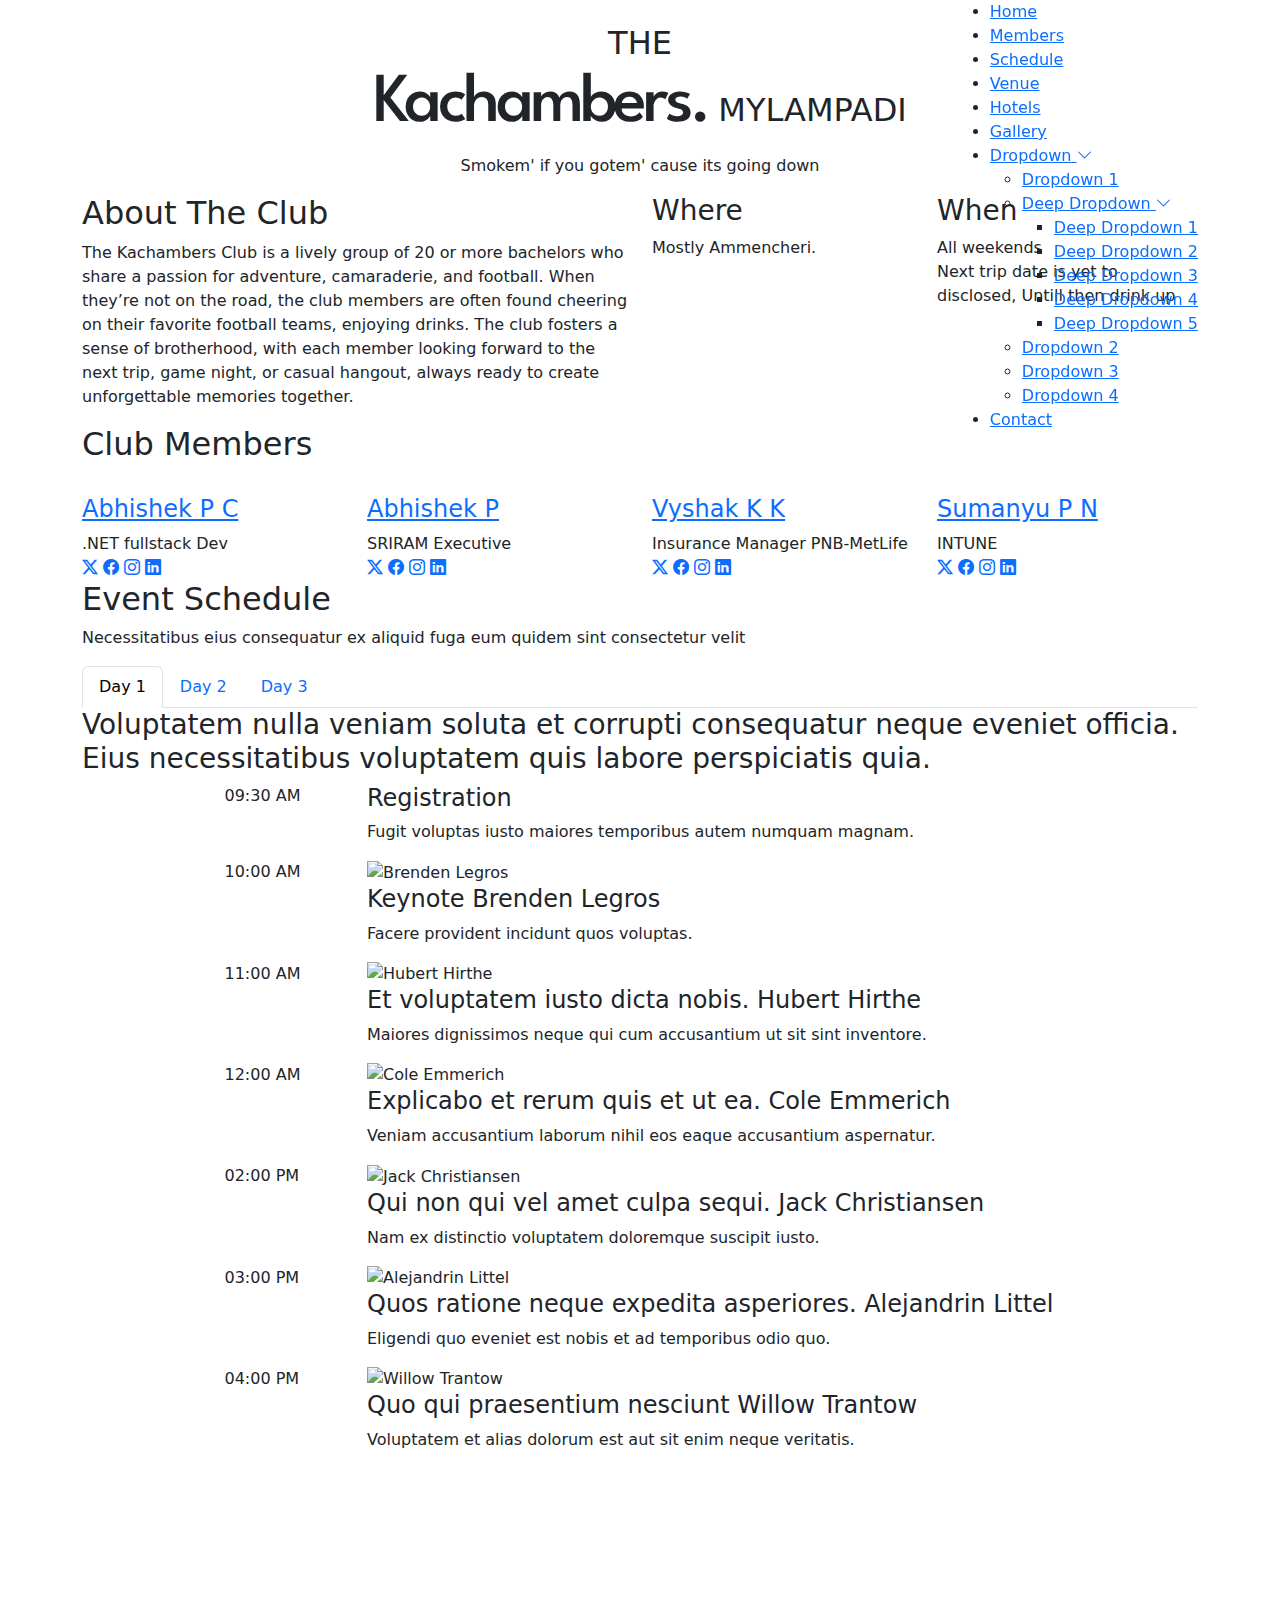
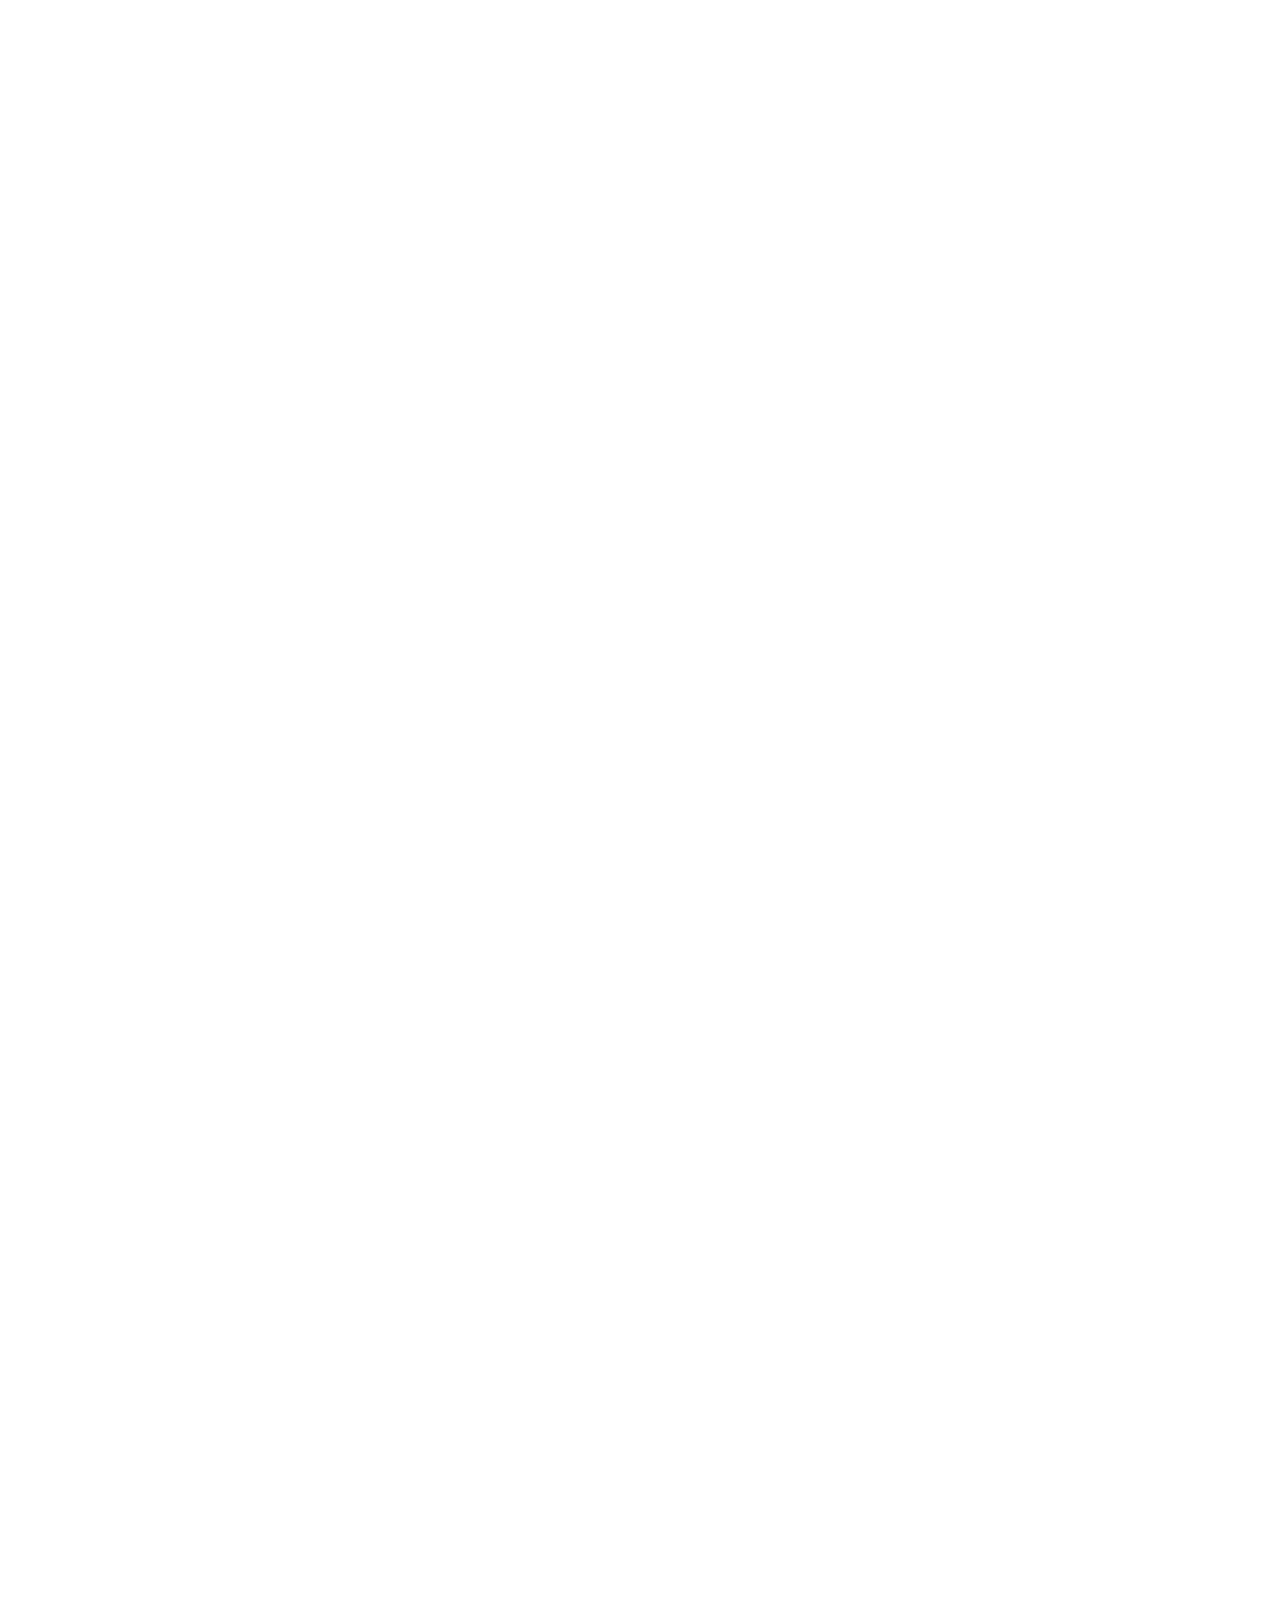
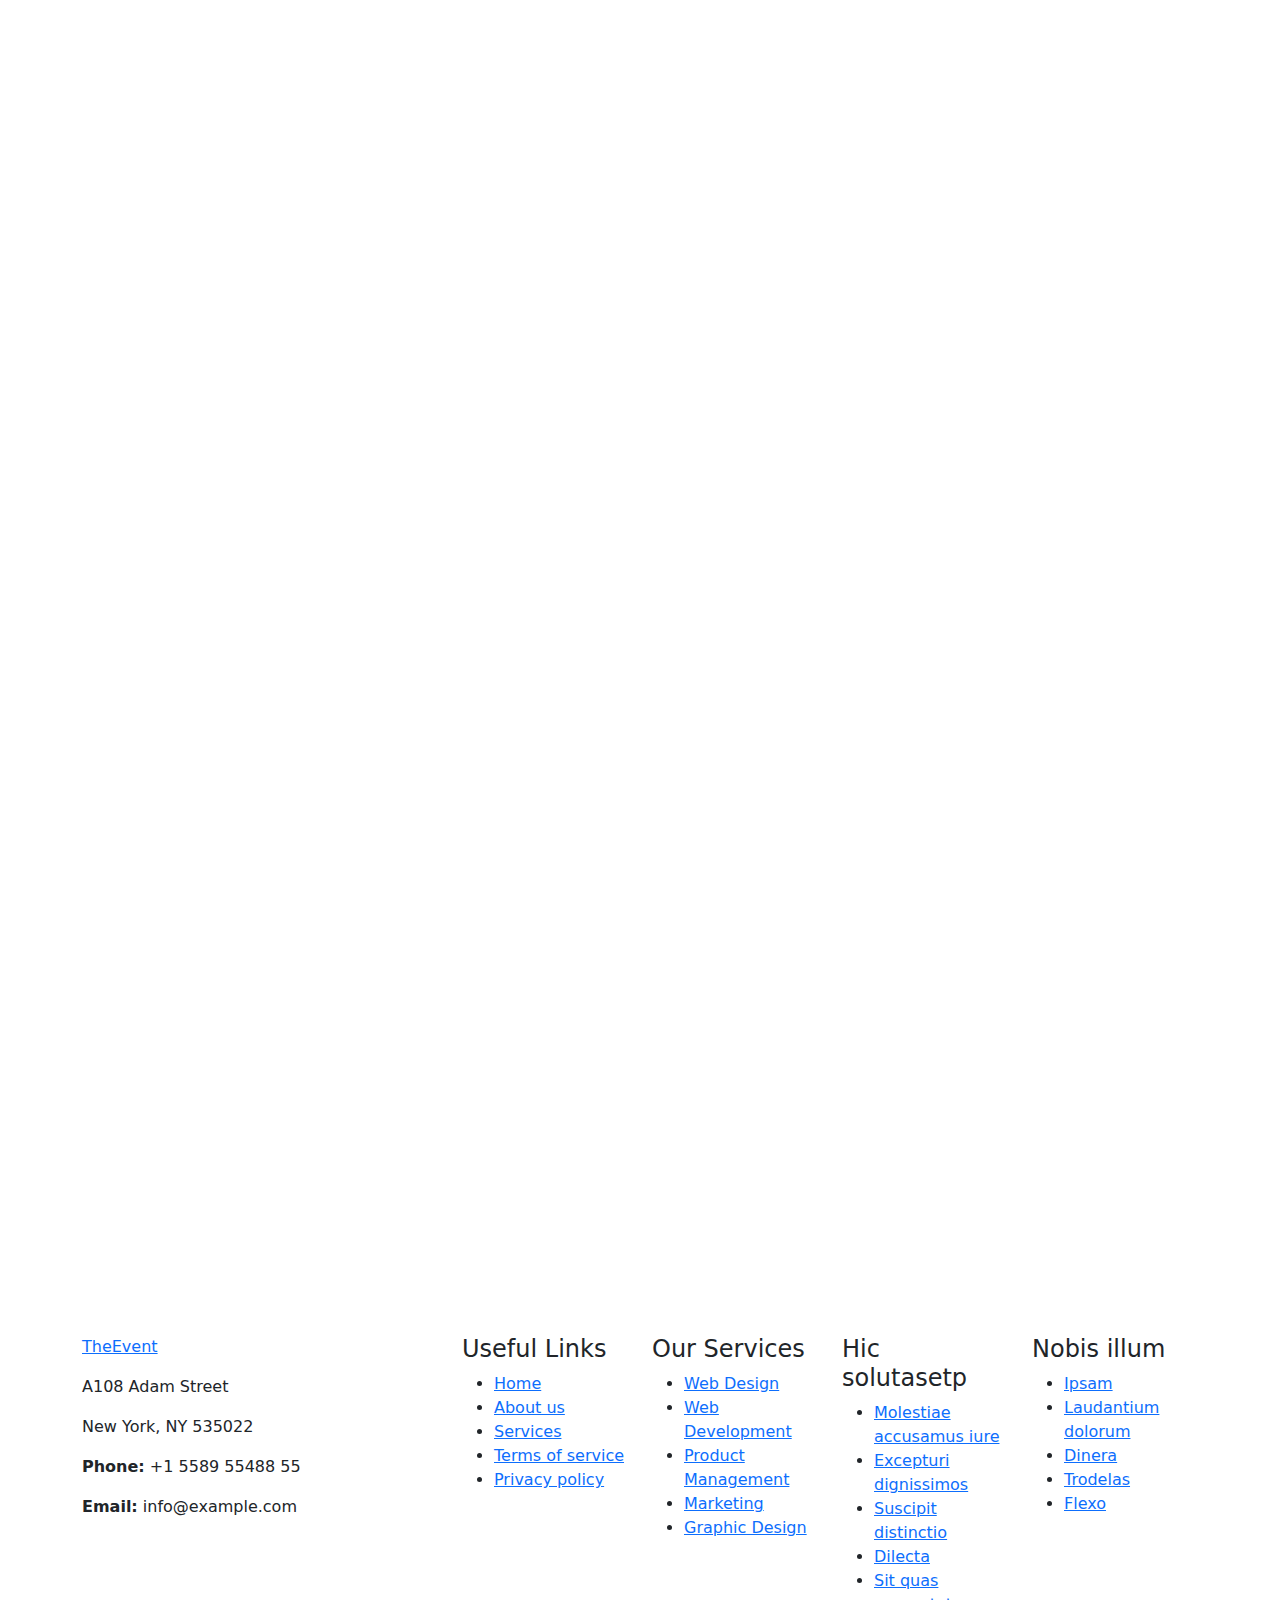
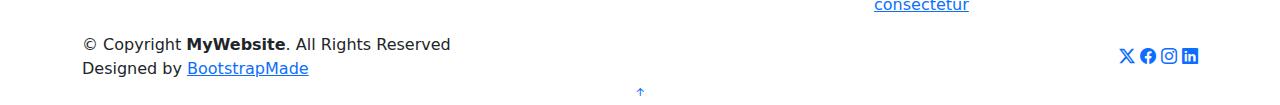
==== commit 280f2cfe: "Task_EditedUpdatedProfiles" ====
--- a/index.html
+++ b/index.html
@@ -158,11 +158,29 @@
 
           <div class="col-xl-3 col-lg-4 col-md-6" data-aos="fade-up" data-aos-delay="200">
             <div class="member">
-              <img src="assets/img/speakers/speaker-2.jpg" class="img-fluid" alt="">
+              <img src="assets/img/speakers/AbhishekPPro.JPG" class="img-fluid" alt="">
               <div class="member-info">
                 <div class="member-info-content">
-                  <h4><a href="speaker-details.html">Hubert Hirthe</a></h4>
-                  <span>Consequuntur odio aut</span>
+                  <h4><a href="speaker-details.html">Abhishek P</a></h4>
+                  <span>SRIRAM Executive</span>
+                </div>
+                <div class="social">
+                  <a href=""><i class="bi bi-twitter-x"></i></a>
+                  <a href=""><i class="bi bi-facebook"></i></a>
+                  <a href="https://www.instagram.com/abhishekabz._/"><i class="bi bi-instagram"></i></a>
+                  <a href=""><i class="bi bi-linkedin"></i></a>
+                </div>
+              </div>
+            </div>
+          </div><!-- End Team Member -->
+
+          <div class="col-xl-3 col-lg-4 col-md-6" data-aos="fade-up" data-aos-delay="300">
+            <div class="member">
+              <img src="assets/img/speakers/VyshakKKPro.JPG" class="img-fluid" alt="">
+              <div class="member-info">
+                <div class="member-info-content">
+                  <h4><a href="speaker-details.html">Vyshak K K</a></h4>
+                  <span>Insurance Manager PNB-MetLife</span>
                 </div>
                 <div class="social">
                   <a href=""><i class="bi bi-twitter-x"></i></a>
@@ -174,36 +192,18 @@
             </div>
           </div><!-- End Team Member -->
 
-          <div class="col-xl-3 col-lg-4 col-md-6" data-aos="fade-up" data-aos-delay="300">
+          <div class="col-xl-3 col-lg-4 col-md-6" data-aos="fade-up" data-aos-delay="400">
             <div class="member">
-              <img src="assets/img/speakers/speaker-3.jpg" class="img-fluid" alt="">
+              <img src="assets/img/speakers/SumanyuPro.JPG" class="img-fluid" alt="">
               <div class="member-info">
                 <div class="member-info-content">
-                  <h4><a href="speaker-details.html">Amanda Jepson</a></h4>
-                  <span>Fugiat laborum et</span>
+                  <h4><a href="speaker-details.html">Sumanyu P N</a></h4>
+                  <span>INTUNE</span>
                 </div>
                 <div class="social">
                   <a href=""><i class="bi bi-twitter-x"></i></a>
                   <a href=""><i class="bi bi-facebook"></i></a>
-                  <a href=""><i class="bi bi-instagram"></i></a>
-                  <a href=""><i class="bi bi-linkedin"></i></a>
-                </div>
-              </div>
-            </div>
-          </div><!-- End Team Member -->
-
-          <div class="col-xl-3 col-lg-4 col-md-6" data-aos="fade-up" data-aos-delay="400">
-            <div class="member">
-              <img src="assets/img/speakers/speaker-4.jpg" class="img-fluid" alt="">
-              <div class="member-info">
-                <div class="member-info-content">
-                  <h4><a href="speaker-details.html">William Anderson</a></h4>
-                  <span>Debitis iure vero</span>
-                </div>
-                <div class="social">
-                  <a href=""><i class="bi bi-twitter-x"></i></a>
-                  <a href=""><i class="bi bi-facebook"></i></a>
-                  <a href=""><i class="bi bi-instagram"></i></a>
+                  <a href="https://www.instagram.com/sumanyu.pn/"><i class="bi bi-instagram"></i></a>
                   <a href=""><i class="bi bi-linkedin"></i></a>
                 </div>
               </div>
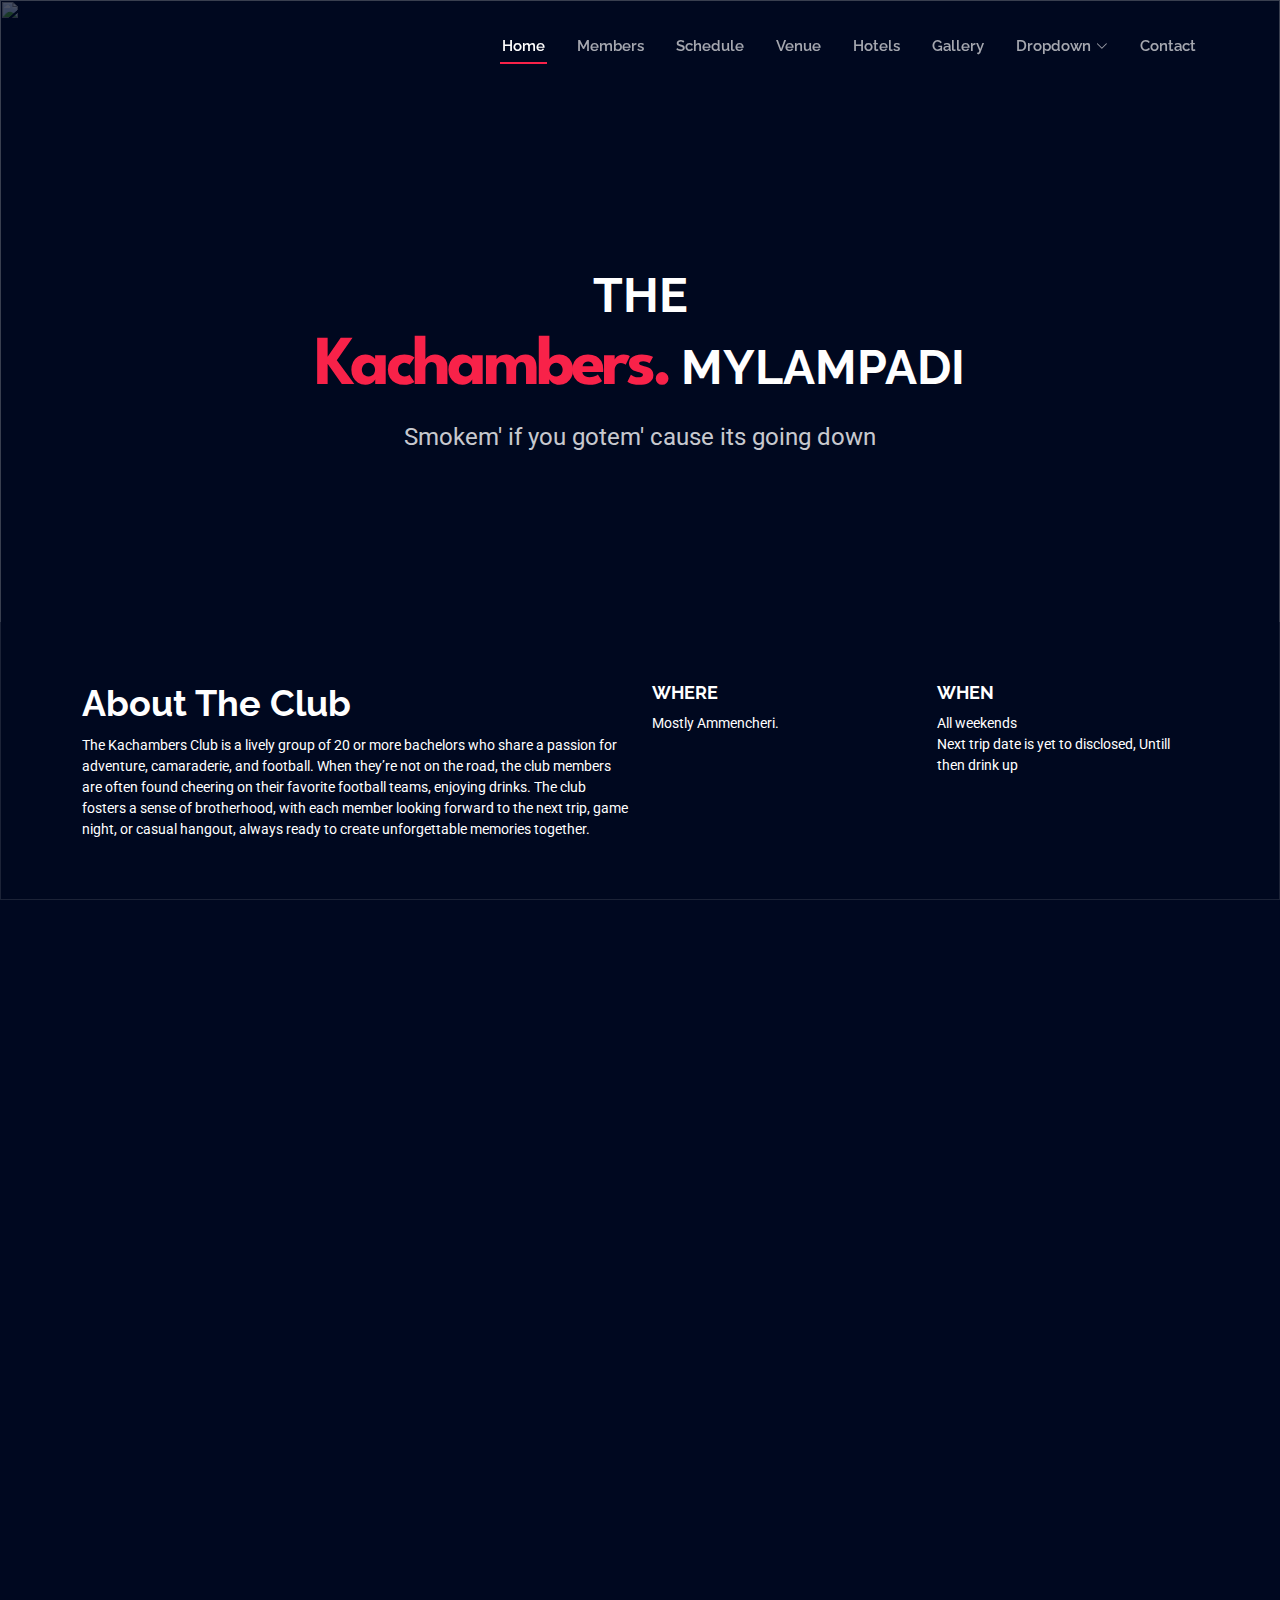
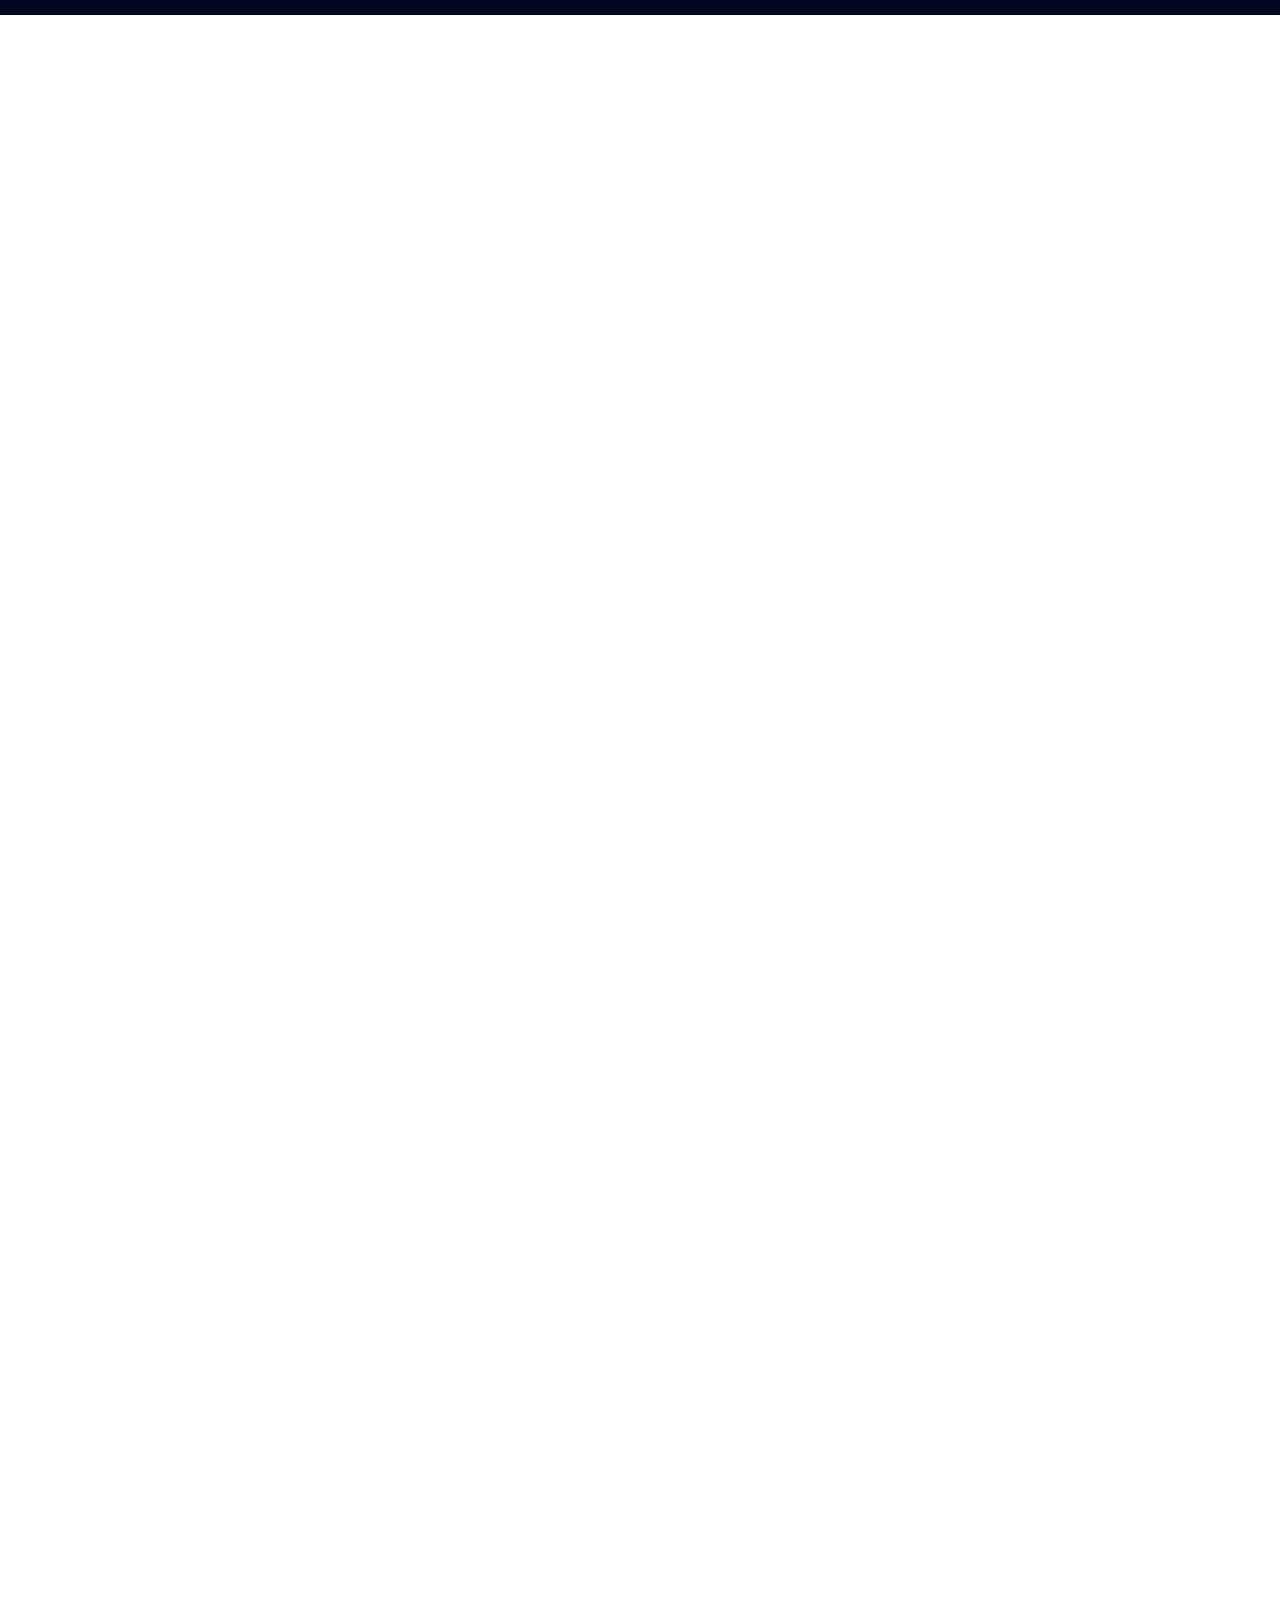
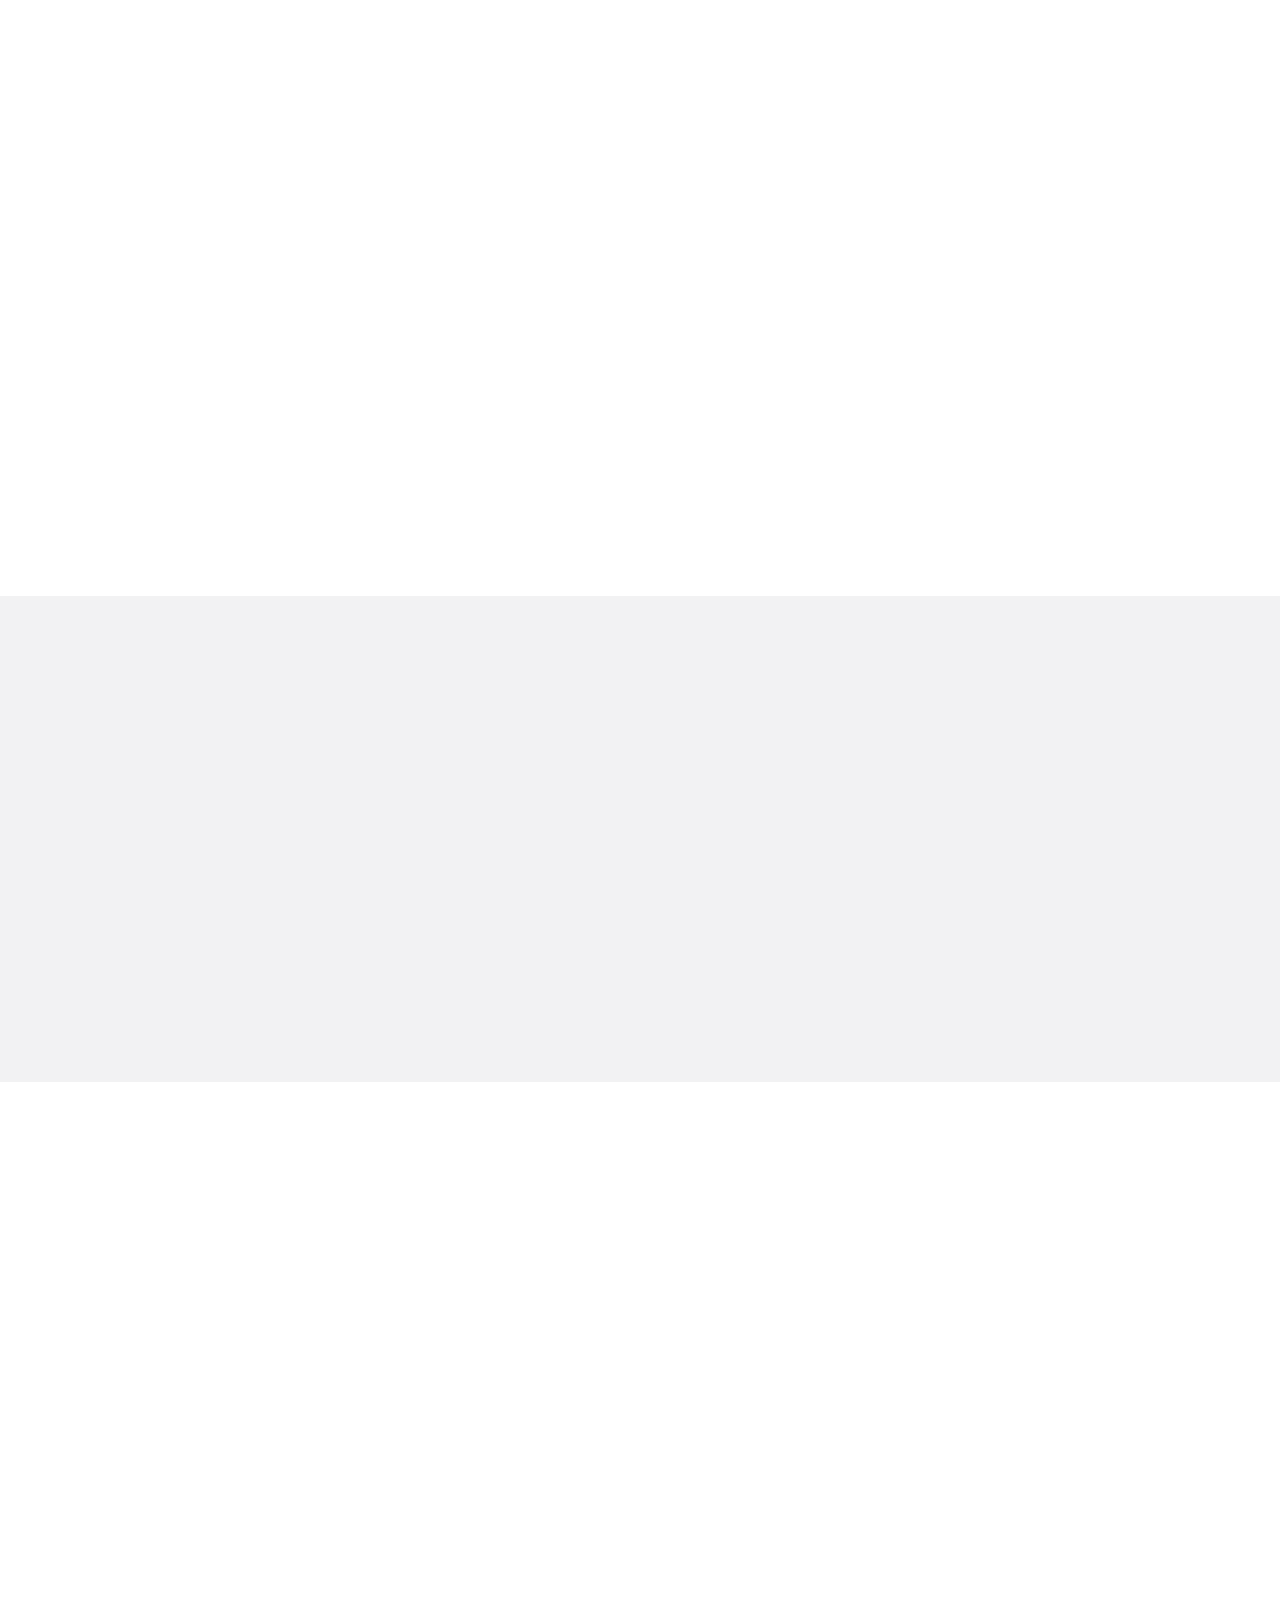
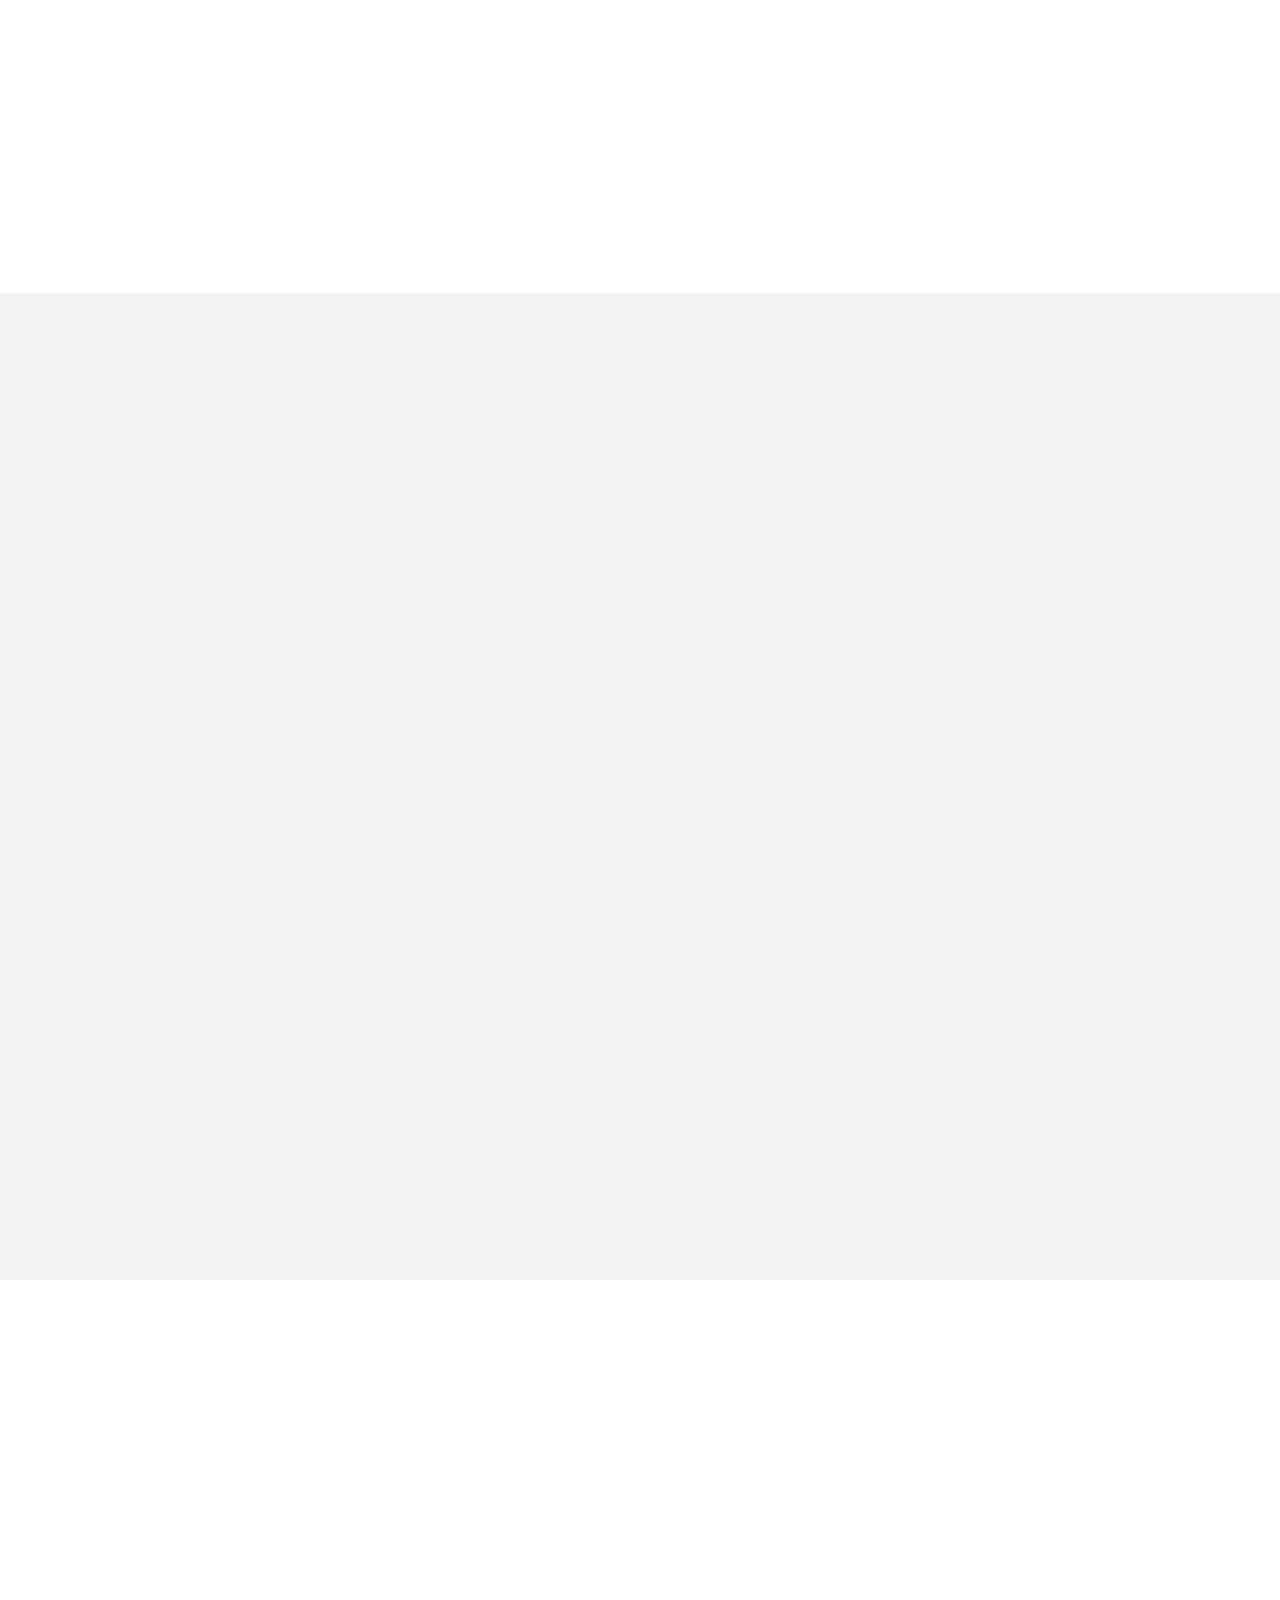
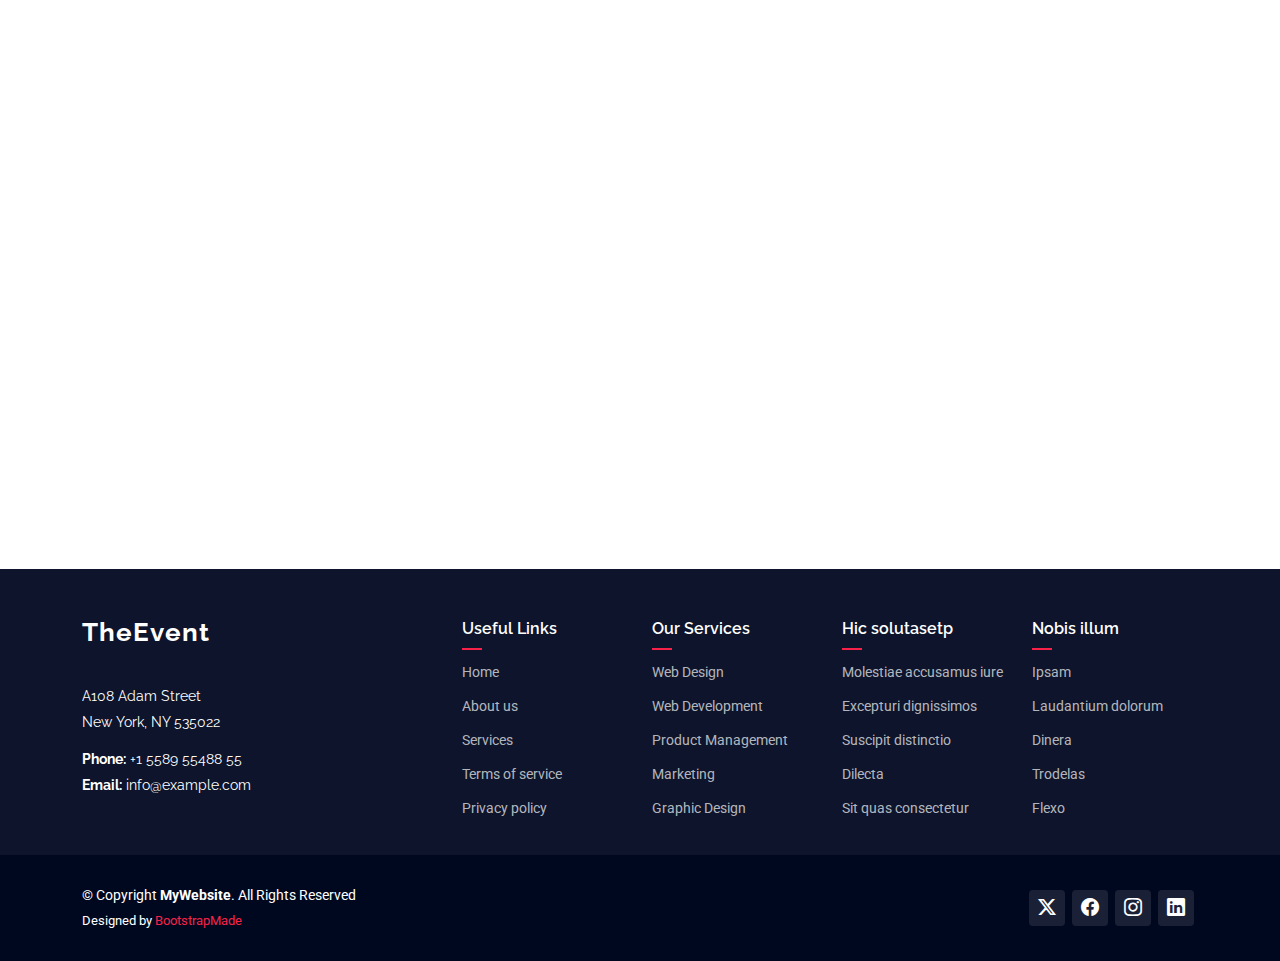
==== commit 35af1d51: "Task_UpdatedEventsAndAddedNewMembers" ====
--- a/index.html
+++ b/index.html
@@ -37,6 +37,33 @@
   * License: https://bootstrapmade.com/license/
   ======================================================== -->
 </head>
+
+<script>
+  function updateTime() {
+    const now = new Date();
+    const targetTime = new Date();
+    targetTime.setHours(21);
+    targetTime.setMinutes(30);
+    targetTime.setSeconds(0);
+
+    // If the current time is already past 9:30 AM, set target to the next day at 9:30 AM
+    if (now.getTime() > targetTime.getTime()) {
+      targetTime.setDate(now.getDate() + 1);
+    }
+
+    const diff = targetTime - now;
+
+    const hours = Math.floor((diff % (1000 * 60 * 60 * 24)) / (1000 * 60 * 60));
+    const minutes = Math.floor((diff % (1000 * 60 * 60)) / (1000 * 60));
+    const seconds = Math.floor((diff % (1000 * 60)) / 1000);
+
+    document.getElementById("countdown").innerHTML = `Time left: ${hours}h ${minutes}m ${seconds}s`;
+
+  }
+
+  setInterval(updateTime, 1000);
+  updateTime(); // Initial call to display time immediately
+</script>
 
 <body class="index-page">
 
@@ -158,11 +185,11 @@
 
           <div class="col-xl-3 col-lg-4 col-md-6" data-aos="fade-up" data-aos-delay="200">
             <div class="member">
-              <img src="assets/img/speakers/AbhishekPPro.JPG" class="img-fluid" alt="">
+              <img src="assets/img/speakers/AbhishekPPro.jpg" class="img-fluid" alt="">
               <div class="member-info">
                 <div class="member-info-content">
                   <h4><a href="speaker-details.html">Abhishek P</a></h4>
-                  <span>SRIRAM Executive</span>
+                  <span>SHRIRAM Finance Executive</span>
                 </div>
                 <div class="social">
                   <a href=""><i class="bi bi-twitter-x"></i></a>
@@ -176,7 +203,7 @@
 
           <div class="col-xl-3 col-lg-4 col-md-6" data-aos="fade-up" data-aos-delay="300">
             <div class="member">
-              <img src="assets/img/speakers/VyshakKKPro.JPG" class="img-fluid" alt="">
+              <img src="assets/img/speakers/VyshakKKPro.jpg" class="img-fluid" alt="">
               <div class="member-info">
                 <div class="member-info-content">
                   <h4><a href="speaker-details.html">Vyshak K K</a></h4>
@@ -194,11 +221,11 @@
 
           <div class="col-xl-3 col-lg-4 col-md-6" data-aos="fade-up" data-aos-delay="400">
             <div class="member">
-              <img src="assets/img/speakers/SumanyuPro.JPG" class="img-fluid" alt="">
+              <img src="assets/img/speakers/SumanyuPro.jpg" class="img-fluid" alt="">
               <div class="member-info">
                 <div class="member-info-content">
                   <h4><a href="speaker-details.html">Sumanyu P N</a></h4>
-                  <span>INTUNE</span>
+                  <span>INTUNE Sales Executive</span>
                 </div>
                 <div class="social">
                   <a href=""><i class="bi bi-twitter-x"></i></a>
@@ -209,7 +236,81 @@
               </div>
             </div>
           </div><!-- End Team Member -->
-
+        </div>
+
+        <div class="row gy-4" style="padding-top: 2%">
+
+          <div class="col-xl-3 col-lg-4 col-md-6" data-aos="fade-up" data-aos-delay="100">
+            <div class="member">
+              <img src="assets/img/speakers/ArunPro.jpg" class="img-fluid" alt="">
+              <div class="member-info">
+                <div class="member-info-content">
+                  <h4><a href="speaker-details.html">Arun C K</a></h4>
+                  <span>Nalloru Job</span>
+                </div>
+                <div class="social">
+                  <a href=""><i class="bi bi-twitter-x"></i></a>
+                  <a href=""><i class="bi bi-facebook"></i></a>
+                  <a href="https://www.instagram.com/__arun.ck__/"><i class="bi bi-instagram"></i></a>
+                  <a href=""><i class="bi bi-linkedin"></i></a>
+                </div>
+              </div>
+            </div>
+          </div><!-- End Team Member -->
+
+          <div class="col-xl-3 col-lg-4 col-md-6" data-aos="fade-up" data-aos-delay="200">
+            <div class="member">
+              <img src="assets/img/speakers/AbhishekKPro.jpg" class="img-fluid" alt="">
+              <div class="member-info">
+                <div class="member-info-content">
+                  <h4><a href="speaker-details.html">Abhishek K</a></h4>
+                  <span>Teacher</span>
+                </div>
+                <div class="social">
+                  <a href=""><i class="bi bi-twitter-x"></i></a>
+                  <a href=""><i class="bi bi-facebook"></i></a>
+                  <a href="https://www.instagram.com/__abhish_ek_/"><i class="bi bi-instagram"></i></a>
+                  <a href=""><i class="bi bi-linkedin"></i></a>
+                </div>
+              </div>
+            </div>
+          </div><!-- End Team Member -->
+
+          <div class="col-xl-3 col-lg-4 col-md-6" data-aos="fade-up" data-aos-delay="300">
+            <div class="member">
+              <img src="assets/img/speakers/SouravCPro.jpg" class="img-fluid" alt="">
+              <div class="member-info">
+                <div class="member-info-content">
+                  <h4><a href="speaker-details.html">Sourav C</a></h4>
+                  <span>Crosswords Sales Executive</span>
+                </div>
+                <div class="social">
+                  <a href=""><i class="bi bi-twitter-x"></i></a>
+                  <a href=""><i class="bi bi-facebook"></i></a>
+                  <a href="https://www.instagram.com/_sou____rav_/"><i class="bi bi-instagram"></i></a>
+                  <a href=""><i class="bi bi-linkedin"></i></a>
+                </div>
+              </div>
+            </div>
+          </div><!-- End Team Member -->
+
+          <div class="col-xl-3 col-lg-4 col-md-6" data-aos="fade-up" data-aos-delay="400">
+            <div class="member">
+              <img src="assets/img/speakers/SouravKPro.jpg" class="img-fluid" alt="">
+              <div class="member-info">
+                <div class="member-info-content">
+                  <h4><a href="speaker-details.html">Sourav K</a></h4>
+                  <span>B-Tech</span>
+                </div>
+                <div class="social">
+                  <a href=""><i class="bi bi-twitter-x"></i></a>
+                  <a href=""><i class="bi bi-facebook"></i></a>
+                  <a href="https://www.instagram.com/_s_ou_ra_v__k_/"><i class="bi bi-instagram"></i></a>
+                  <a href=""><i class="bi bi-linkedin"></i></a>
+                </div>
+              </div>
+            </div>
+          </div><!-- End Team Member -->
         </div>
 
       </div>
@@ -221,8 +322,8 @@
 
       <!-- Section Title -->
       <div class="container section-title" data-aos="fade-up">
-        <h2>Event Schedule<br></h2>
-        <p>Necessitatibus eius consequatur ex aliquid fuga eum quidem sint consectetur velit</p>
+        <h2>വരാനിരിക്കുന്ന കഴപ്പുകൾ<br></h2>
+        <p>Saturday Funday</p>
       </div><!-- End Section Title -->
 
       <div class="container">
@@ -241,84 +342,31 @@
 
         <div class="tab-content row justify-content-center" data-aos="fade-up" data-aos-delay="200">
 
-          <h3 class="sub-heading">Voluptatem nulla veniam soluta et corrupti consequatur neque eveniet officia. Eius necessitatibus voluptatem quis labore perspiciatis quia.</h3>
+          <h3 class="sub-heading">Weekly meetup at Ammencheri - 08:30 PM IST.</h3>
 
           <!-- Schdule Day 1 -->
           <div role="tabpanel" class="col-lg-9 tab-pane fade show active" id="day-1">
 
             <div class="row schedule-item">
-              <div class="col-md-2"><time>09:30 AM</time></div>
-              <div class="col-md-10">
-                <h4>Registration</h4>
-                <p>Fugit voluptas iusto maiores temporibus autem numquam magnam.</p>
-              </div>
-            </div>
-
-            <div class="row schedule-item">
-              <div class="col-md-2"><time>10:00 AM</time></div>
-              <div class="col-md-10">
-                <div class="speaker">
-                  <img src="assets/img/speakers/speaker-1-2.jpg" alt="Brenden Legros">
-                </div>
-                <h4>Keynote <span>Brenden Legros</span></h4>
-                <p>Facere provident incidunt quos voluptas.</p>
-              </div>
-            </div>
-
-            <div class="row schedule-item">
-              <div class="col-md-2"><time>11:00 AM</time></div>
-              <div class="col-md-10">
-                <div class="speaker">
-                  <img src="assets/img/speakers/speaker-2-2.jpg" alt="Hubert Hirthe">
-                </div>
-                <h4>Et voluptatem iusto dicta nobis. <span>Hubert Hirthe</span></h4>
-                <p>Maiores dignissimos neque qui cum accusantium ut sit sint inventore.</p>
-              </div>
-            </div>
-
-            <div class="row schedule-item">
-              <div class="col-md-2"><time>12:00 AM</time></div>
-              <div class="col-md-10">
-                <div class="speaker">
-                  <img src="assets/img/speakers/speaker-3-2.jpg" alt="Cole Emmerich">
-                </div>
-                <h4>Explicabo et rerum quis et ut ea. <span>Cole Emmerich</span></h4>
-                <p>Veniam accusantium laborum nihil eos eaque accusantium aspernatur.</p>
-              </div>
-            </div>
-
-            <div class="row schedule-item">
-              <div class="col-md-2"><time>02:00 PM</time></div>
-              <div class="col-md-10">
-                <div class="speaker">
-                  <img src="assets/img/speakers/speaker-4-2.jpg" alt="Jack Christiansen">
-                </div>
-                <h4>Qui non qui vel amet culpa sequi. <span>Jack Christiansen</span></h4>
-                <p>Nam ex distinctio voluptatem doloremque suscipit iusto.</p>
-              </div>
-            </div>
-
-            <div class="row schedule-item">
-              <div class="col-md-2"><time>03:00 PM</time></div>
-              <div class="col-md-10">
-                <div class="speaker">
-                  <img src="assets/img/speakers/speaker-5.jpg" alt="Alejandrin Littel">
-                </div>
-                <h4>Quos ratione neque expedita asperiores. <span>Alejandrin Littel</span></h4>
-                <p>Eligendi quo eveniet est nobis et ad temporibus odio quo.</p>
-              </div>
-            </div>
-
-            <div class="row schedule-item">
-              <div class="col-md-2"><time>04:00 PM</time></div>
-              <div class="col-md-10">
-                <div class="speaker">
-                  <img src="assets/img/speakers/speaker-6.jpg" alt="Willow Trantow">
-                </div>
-                <h4>Quo qui praesentium nesciunt <span>Willow Trantow</span></h4>
-                <p>Voluptatem et alias dolorum est aut sit enim neque veritatis.</p>
-              </div>
-            </div>
+              <div class="col-md-2"><time>08:30 PM</time></div>
+              <div class="col-md-10">
+                <h4>എറക്കുന്നു അടിക്കുന്നു</h4>
+                <p>ഇന്നലെ ചേർന്ന യോഗത്തിൽ തീരുമാനിച്ചത്</p>
+              </div>
+            </div>
+
+            <div class="row schedule-item">
+              <div class="col-md-2"><time>09:00 PM</time></div>
+              <div class="col-md-10">
+                <div class="speaker">
+                  <img src="assets/img/speakers/JawanPro.jpg" alt="Brenden Legros">
+                </div>
+                <h4>Liquor <span>Jawan Rum</span></h4>
+                <p>ലിറ്ററിന് 640 രൂപയ്ക്ക് ലഭിച്ച ജവാന് ഇനി എത്രയാകും? വർധിപ്പിച്ചത് എത്ര രൂപ?</p>
+              </div>
+            </div>
+
+            <div class="counter" id="countdown"></div>
 
           </div><!-- End Schdule Day 1 -->
 
--- a/assets/css/main.css
+++ b/assets/css/main.css
@@ -0,0 +1,1700 @@
+/**
+* Template Name: TheEvent
+* Template URL: https://bootstrapmade.com/theevent-conference-event-bootstrap-template/
+* Updated: Aug 07 2024 with Bootstrap v5.3.3
+* Author: BootstrapMade.com
+* License: https://bootstrapmade.com/license/
+*/
+
+/*--------------------------------------------------------------
+# Font & Color Variables
+# Help: https://bootstrapmade.com/color-system/
+--------------------------------------------------------------*/
+/* Fonts */
+:root {
+  --default-font: "Roboto",  system-ui, -apple-system, "Segoe UI", Roboto, "Helvetica Neue", Arial, "Noto Sans", "Liberation Sans", sans-serif, "Apple Color Emoji", "Segoe UI Emoji", "Segoe UI Symbol", "Noto Color Emoji";
+  --heading-font: "Raleway",  sans-serif;
+  --nav-font: "Raleway",  sans-serif;
+}
+
+/* Global Colors - The following color variables are used throughout the website. Updating them here will change the color scheme of the entire website */
+:root { 
+  --background-color: #ffffff; /* Background color for the entire website, including individual sections */
+  --default-color: #2f3138; /* Default color used for the majority of the text content across the entire website */
+  --heading-color: #0e1b4d; /* Color for headings, subheadings and title throughout the website */
+  --accent-color: #f82249; /* Accent color that represents your brand on the website. It's used for buttons, links, and other elements that need to stand out */
+  --surface-color: #ffffff; /* The surface color is used as a background of boxed elements within sections, such as cards, icon boxes, or other elements that require a visual separation from the global background. */
+  --contrast-color: #ffffff; /* Contrast color for text, ensuring readability against backgrounds of accent, heading, or default colors. */
+}
+
+/* Nav Menu Colors - The following color variables are used specifically for the navigation menu. They are separate from the global colors to allow for more customization options */
+:root {
+  --nav-color: rgba(255, 255, 255, 0.65);  /* The default color of the main navmenu links */
+  --nav-hover-color: #ffffff; /* Applied to main navmenu links when they are hovered over or active */
+  --nav-mobile-background-color: #ffffff; /* Used as the background color for mobile navigation menu */
+  --nav-dropdown-background-color: #ffffff; /* Used as the background color for dropdown items that appear when hovering over primary navigation items */
+  --nav-dropdown-color: #212529; /* Used for navigation links of the dropdown items in the navigation menu. */
+  --nav-dropdown-hover-color: #f82249; /* Similar to --nav-hover-color, this color is applied to dropdown navigation links when they are hovered over. */
+}
+
+/* Color Presets - These classes override global colors when applied to any section or element, providing reuse of the sam color scheme. */
+
+.light-background {
+  --background-color: #f2f2f3;
+  --surface-color: #ffffff;
+}
+
+.dark-background {
+  --background-color: #000820;
+  --default-color: #ffffff;
+  --heading-color: #ffffff;
+  --surface-color: #001553;
+  --contrast-color: #ffffff;
+}
+
+/* Smooth scroll */
+:root {
+  scroll-behavior: smooth;
+}
+
+/*--------------------------------------------------------------
+# General Styling & Shared Classes
+--------------------------------------------------------------*/
+body {
+  color: var(--default-color);
+  background-color: var(--background-color);
+  font-family: var(--default-font);
+}
+
+a {
+  color: var(--accent-color);
+  text-decoration: none;
+  transition: 0.3s;
+}
+
+a:hover {
+  color: color-mix(in srgb, var(--accent-color), transparent 25%);
+  text-decoration: none;
+}
+
+h1,
+h2,
+h3,
+h4,
+h5,
+h6 {
+  color: var(--heading-color);
+  font-family: var(--heading-font);
+}
+
+/* Pulsating Play Button
+------------------------------*/
+.pulsating-play-btn {
+  width: 94px;
+  height: 94px;
+  background: radial-gradient(var(--accent-color) 50%, color-mix(in srgb, var(--accent-color), transparent 75%) 52%);
+  border-radius: 50%;
+  display: block;
+  position: relative;
+  overflow: hidden;
+}
+
+.pulsating-play-btn:before {
+  content: "";
+  position: absolute;
+  width: 120px;
+  height: 120px;
+  animation-delay: 0s;
+  animation: pulsate-play-btn 2s;
+  animation-direction: forwards;
+  animation-iteration-count: infinite;
+  animation-timing-function: steps;
+  opacity: 1;
+  border-radius: 50%;
+  border: 5px solid color-mix(in srgb, var(--accent-color), transparent 30%);
+  top: -15%;
+  left: -15%;
+  background: rgba(198, 16, 0, 0);
+}
+
+.pulsating-play-btn:after {
+  content: "";
+  position: absolute;
+  left: 50%;
+  top: 50%;
+  transform: translateX(-40%) translateY(-50%);
+  width: 0;
+  height: 0;
+  border-top: 10px solid transparent;
+  border-bottom: 10px solid transparent;
+  border-left: 15px solid #fff;
+  z-index: 100;
+  transition: all 400ms cubic-bezier(0.55, 0.055, 0.675, 0.19);
+}
+
+.pulsating-play-btn:hover:before {
+  content: "";
+  position: absolute;
+  left: 50%;
+  top: 50%;
+  transform: translateX(-40%) translateY(-50%);
+  width: 0;
+  height: 0;
+  border: none;
+  border-top: 10px solid transparent;
+  border-bottom: 10px solid transparent;
+  border-left: 15px solid #fff;
+  z-index: 200;
+  animation: none;
+  border-radius: 0;
+}
+
+.pulsating-play-btn:hover:after {
+  border-left: 15px solid var(--accent-color);
+  transform: scale(20);
+}
+
+@keyframes pulsate-play-btn {
+  0% {
+    transform: scale(0.6, 0.6);
+    opacity: 1;
+  }
+
+  100% {
+    transform: scale(1, 1);
+    opacity: 0;
+  }
+}
+
+/* PHP Email Form Messages
+------------------------------*/
+.php-email-form .error-message {
+  display: none;
+  background: #df1529;
+  color: #ffffff;
+  text-align: left;
+  padding: 15px;
+  margin-bottom: 24px;
+  font-weight: 600;
+}
+
+.php-email-form .sent-message {
+  display: none;
+  color: #ffffff;
+  background: #059652;
+  text-align: center;
+  padding: 15px;
+  margin-bottom: 24px;
+  font-weight: 600;
+}
+
+.php-email-form .loading {
+  display: none;
+  background: var(--surface-color);
+  text-align: center;
+  padding: 15px;
+  margin-bottom: 24px;
+}
+
+.php-email-form .loading:before {
+  content: "";
+  display: inline-block;
+  border-radius: 50%;
+  width: 24px;
+  height: 24px;
+  margin: 0 10px -6px 0;
+  border: 3px solid var(--accent-color);
+  border-top-color: var(--surface-color);
+  animation: php-email-form-loading 1s linear infinite;
+}
+
+@keyframes php-email-form-loading {
+  0% {
+    transform: rotate(0deg);
+  }
+
+  100% {
+    transform: rotate(360deg);
+  }
+}
+
+/*--------------------------------------------------------------
+# Global Header
+--------------------------------------------------------------*/
+.header {
+  --background-color: rgba(0, 0, 0, 0);
+  --heading-color: #ffffff;
+  color: var(--default-color);
+  background-color: var(--background-color);
+  padding: 20px 0;
+  transition: all 0.5s;
+  z-index: 997;
+}
+
+.header .logo {
+  line-height: 1;
+}
+
+.header .logo img {
+  max-height: 36px;
+  margin-right: 8px;
+}
+
+.header .logo h1 {
+  font-size: 30px;
+  margin: 0;
+  font-weight: 700;
+  color: var(--heading-color);
+}
+
+.header .cta-btn,
+.header .cta-btn:focus {
+  color: var(--contrast-color);
+  background: var(--accent-color);
+  font-size: 14px;
+  padding: 8px 25px;
+  margin: 0 0 0 30px;
+  border-radius: 50px;
+  transition: 0.3s;
+}
+
+.header .cta-btn:hover,
+.header .cta-btn:focus:hover {
+  color: var(--contrast-color);
+  background: color-mix(in srgb, var(--accent-color), transparent 15%);
+}
+
+@media (max-width: 1200px) {
+  .header .logo {
+    order: 1;
+  }
+
+  .header .btn-getstarted {
+    order: 2;
+    margin: 0 15px 0 0;
+    padding: 6px 15px;
+  }
+
+  .header .navmenu {
+    order: 3;
+  }
+}
+
+.scrolled .header {
+  box-shadow: 0px 0 18px rgba(0, 0, 0, 0.1);
+}
+
+/* Global Header on Scroll
+------------------------------*/
+.scrolled .header {
+  --background-color: rgba(1, 8, 33, 0.82);
+}
+
+/*--------------------------------------------------------------
+# Navigation Menu
+--------------------------------------------------------------*/
+/* Desktop Navigation */
+@media (min-width: 1200px) {
+  .navmenu {
+    padding: 0;
+  }
+
+  .navmenu ul {
+    margin: 0;
+    padding: 0;
+    display: flex;
+    list-style: none;
+    align-items: center;
+  }
+
+  .navmenu li {
+    position: relative;
+  }
+
+  .navmenu>ul>li {
+    white-space: nowrap;
+    padding: 15px 14px;
+  }
+
+  .navmenu>ul>li:last-child {
+    padding-right: 0;
+  }
+
+  .navmenu a,
+  .navmenu a:focus {
+    color: var(--nav-color);
+    font-size: 15px;
+    padding: 0 2px;
+    font-family: var(--nav-font);
+    font-weight: 600;
+    display: flex;
+    align-items: center;
+    justify-content: space-between;
+    white-space: nowrap;
+    transition: 0.3s;
+    position: relative;
+  }
+
+  .navmenu a i,
+  .navmenu a:focus i {
+    font-size: 12px;
+    line-height: 0;
+    margin-left: 5px;
+    transition: 0.3s;
+  }
+
+  .navmenu>ul>li>a:before {
+    content: "";
+    position: absolute;
+    height: 2px;
+    bottom: -6px;
+    left: 0;
+    background-color: var(--accent-color);
+    visibility: hidden;
+    width: 0px;
+    transition: all 0.3s ease-in-out 0s;
+  }
+
+  .navmenu a:hover:before,
+  .navmenu li:hover>a:before,
+  .navmenu .active:before {
+    visibility: visible;
+    width: 100%;
+  }
+
+  .navmenu li:hover>a,
+  .navmenu .active,
+  .navmenu .active:focus {
+    color: var(--nav-hover-color);
+  }
+
+  .navmenu .dropdown ul {
+    margin: 0;
+    padding: 10px 0;
+    background: var(--nav-dropdown-background-color);
+    display: block;
+    position: absolute;
+    visibility: hidden;
+    left: 14px;
+    top: 130%;
+    opacity: 0;
+    transition: 0.3s;
+    border-radius: 4px;
+    z-index: 99;
+    box-shadow: 0px 0px 30px rgba(0, 0, 0, 0.1);
+  }
+
+  .navmenu .dropdown ul li {
+    min-width: 200px;
+  }
+
+  .navmenu .dropdown ul a {
+    padding: 10px 20px;
+    font-size: 15px;
+    text-transform: none;
+    color: var(--nav-dropdown-color);
+  }
+
+  .navmenu .dropdown ul a i {
+    font-size: 12px;
+  }
+
+  .navmenu .dropdown ul a:hover,
+  .navmenu .dropdown ul .active:hover,
+  .navmenu .dropdown ul li:hover>a {
+    color: var(--nav-dropdown-hover-color);
+  }
+
+  .navmenu .dropdown:hover>ul {
+    opacity: 1;
+    top: 100%;
+    visibility: visible;
+  }
+
+  .navmenu .dropdown .dropdown ul {
+    top: 0;
+    left: -90%;
+    visibility: hidden;
+  }
+
+  .navmenu .dropdown .dropdown:hover>ul {
+    opacity: 1;
+    top: 0;
+    left: -100%;
+    visibility: visible;
+  }
+}
+
+/* Mobile Navigation */
+@media (max-width: 1199px) {
+  .mobile-nav-toggle {
+    color: var(--nav-color);
+    font-size: 28px;
+    line-height: 0;
+    margin-right: 10px;
+    cursor: pointer;
+    transition: color 0.3s;
+  }
+
+  .navmenu {
+    padding: 0;
+    z-index: 9997;
+  }
+
+  .navmenu ul {
+    display: none;
+    list-style: none;
+    position: absolute;
+    inset: 60px 20px 20px 20px;
+    padding: 10px 0;
+    margin: 0;
+    border-radius: 6px;
+    background-color: var(--nav-dropdown-background-color);
+    border: 1px solid color-mix(in srgb, var(--default-color), transparent 90%);
+    box-shadow: none;
+    overflow-y: auto;
+    transition: 0.3s;
+    z-index: 9998;
+  }
+
+  .navmenu a,
+  .navmenu a:focus {
+    color: var(--nav-dropdown-color);
+    padding: 10px 20px;
+    font-family: var(--nav-font);
+    font-size: 17px;
+    font-weight: 500;
+    display: flex;
+    align-items: center;
+    justify-content: space-between;
+    white-space: nowrap;
+    transition: 0.3s;
+  }
+
+  .navmenu a i,
+  .navmenu a:focus i {
+    font-size: 12px;
+    line-height: 0;
+    margin-left: 5px;
+    width: 30px;
+    height: 30px;
+    display: flex;
+    align-items: center;
+    justify-content: center;
+    border-radius: 50%;
+    transition: 0.3s;
+    background-color: color-mix(in srgb, var(--accent-color), transparent 90%);
+  }
+
+  .navmenu a i:hover,
+  .navmenu a:focus i:hover {
+    background-color: var(--accent-color);
+    color: var(--contrast-color);
+  }
+
+  .navmenu a:hover,
+  .navmenu .active,
+  .navmenu .active:focus {
+    color: var(--nav-dropdown-hover-color);
+  }
+
+  .navmenu .active i,
+  .navmenu .active:focus i {
+    background-color: var(--accent-color);
+    color: var(--contrast-color);
+    transform: rotate(180deg);
+  }
+
+  .navmenu .dropdown ul {
+    position: static;
+    display: none;
+    z-index: 99;
+    padding: 10px 0;
+    margin: 10px 20px;
+    background-color: var(--nav-dropdown-background-color);
+    transition: all 0.5s ease-in-out;
+  }
+
+  .navmenu .dropdown ul ul {
+    background-color: rgba(33, 37, 41, 0.1);
+  }
+
+  .navmenu .dropdown>.dropdown-active {
+    display: block;
+    background-color: rgba(33, 37, 41, 0.03);
+  }
+
+  .mobile-nav-active {
+    overflow: hidden;
+  }
+
+  .mobile-nav-active .mobile-nav-toggle {
+    color: #fff;
+    position: absolute;
+    font-size: 32px;
+    top: 15px;
+    right: 15px;
+    margin-right: 0;
+    z-index: 9999;
+  }
+
+  .mobile-nav-active .navmenu {
+    position: fixed;
+    overflow: hidden;
+    inset: 0;
+    background: rgba(33, 37, 41, 0.8);
+    transition: 0.3s;
+  }
+
+  .mobile-nav-active .navmenu>ul {
+    display: block;
+  }
+}
+
+/*--------------------------------------------------------------
+# Global Footer
+--------------------------------------------------------------*/
+.footer {
+  color: var(--default-color);
+  background-color: var(--background-color);
+  font-size: 14px;
+  position: relative;
+}
+
+.footer .footer-top {
+  background-color: color-mix(in srgb, var(--background-color), white 5%);
+  padding-top: 50px;
+}
+
+.footer .footer-about .logo {
+  line-height: 1;
+  margin-bottom: 25px;
+}
+
+.footer .footer-about .logo img {
+  max-height: 40px;
+  margin-right: 6px;
+}
+
+.footer .footer-about .logo span {
+  color: var(--heading-color);
+  font-family: var(--heading-font);
+  font-size: 26px;
+  font-weight: 700;
+  letter-spacing: 1px;
+}
+
+.footer .footer-about p {
+  font-size: 14px;
+  font-family: var(--heading-font);
+}
+
+.footer h4 {
+  font-size: 16px;
+  font-weight: 600;
+  position: relative;
+  padding-bottom: 12px;
+  margin-bottom: 15px;
+}
+
+.footer h4::after {
+  content: "";
+  position: absolute;
+  display: block;
+  width: 20px;
+  height: 2px;
+  background: var(--accent-color);
+  bottom: 0;
+  left: 0;
+}
+
+.footer .footer-links {
+  margin-bottom: 30px;
+}
+
+.footer .footer-links ul {
+  list-style: none;
+  padding: 0;
+  margin: 0;
+}
+
+.footer .footer-links ul i {
+  padding-right: 2px;
+  font-size: 12px;
+  line-height: 0;
+}
+
+.footer .footer-links ul li {
+  padding: 10px 0;
+  display: flex;
+  align-items: center;
+}
+
+.footer .footer-links ul li:first-child {
+  padding-top: 0;
+}
+
+.footer .footer-links ul a {
+  color: color-mix(in srgb, var(--default-color), transparent 30%);
+  display: inline-block;
+  line-height: 1;
+}
+
+.footer .footer-links ul a:hover {
+  color: var(--accent-color);
+}
+
+.footer .footer-contact p {
+  margin-bottom: 5px;
+}
+
+.footer .copyright {
+  padding: 30px 0;
+}
+
+.footer .copyright p {
+  margin-bottom: 0;
+}
+
+.footer .credits {
+  margin-top: 5px;
+  font-size: 13px;
+}
+
+.footer .social-links a {
+  font-size: 18px;
+  display: inline-block;
+  background: color-mix(in srgb, var(--default-color), transparent 90%);
+  color: var(--contrast-color);
+  line-height: 1;
+  padding: 8px 0;
+  margin-right: 4px;
+  border-radius: 4px;
+  text-align: center;
+  width: 36px;
+  height: 36px;
+  transition: 0.3s;
+}
+
+.footer .social-links a:hover {
+  background: var(--accent-color);
+  text-decoration: none;
+}
+
+/*--------------------------------------------------------------
+# Preloader
+--------------------------------------------------------------*/
+#preloader {
+  position: fixed;
+  inset: 0;
+  z-index: 999999;
+  overflow: hidden;
+  background: var(--background-color);
+  transition: all 0.6s ease-out;
+}
+
+#preloader:before {
+  content: "";
+  position: fixed;
+  top: calc(50% - 30px);
+  left: calc(50% - 30px);
+  border: 6px solid #ffffff;
+  border-color: var(--accent-color) transparent var(--accent-color) transparent;
+  border-radius: 50%;
+  width: 60px;
+  height: 60px;
+  animation: animate-preloader 1.5s linear infinite;
+}
+
+@keyframes animate-preloader {
+  0% {
+    transform: rotate(0deg);
+  }
+
+  100% {
+    transform: rotate(360deg);
+  }
+}
+
+/*--------------------------------------------------------------
+# Scroll Top Button
+--------------------------------------------------------------*/
+.scroll-top {
+  position: fixed;
+  visibility: hidden;
+  opacity: 0;
+  right: 15px;
+  bottom: -15px;
+  z-index: 99999;
+  background-color: var(--accent-color);
+  width: 44px;
+  height: 44px;
+  border-radius: 50px;
+  transition: all 0.4s;
+}
+
+.scroll-top i {
+  font-size: 24px;
+  color: var(--contrast-color);
+  line-height: 0;
+}
+
+.scroll-top:hover {
+  background-color: color-mix(in srgb, var(--accent-color), transparent 20%);
+  color: var(--contrast-color);
+}
+
+.scroll-top.active {
+  visibility: visible;
+  opacity: 1;
+  bottom: 15px;
+}
+
+/*--------------------------------------------------------------
+# Disable aos animation delay on mobile devices
+--------------------------------------------------------------*/
+@media screen and (max-width: 768px) {
+  [data-aos-delay] {
+    transition-delay: 0 !important;
+  }
+}
+
+/*--------------------------------------------------------------
+# Global Page Titles & Breadcrumbs
+--------------------------------------------------------------*/
+.page-title {
+  --background-color: #000000;
+  --heading-color: var(--contrast-color);
+  --default-color: var(--contrast-color);
+  color: var(--default-color);
+  background-color: var(--background-color);
+  background-size: cover;
+  background-position: center;
+  background-repeat: no-repeat;
+  padding: 160px 0 80px 0;
+  text-align: center;
+  position: relative;
+}
+
+.page-title:before {
+  content: "";
+  background-color: color-mix(in srgb, var(--background-color), transparent 50%);
+  position: absolute;
+  inset: 0;
+}
+
+.page-title h1 {
+  font-size: 42px;
+  font-weight: 700;
+  margin-bottom: 10px;
+}
+
+.page-title .breadcrumbs ol {
+  display: flex;
+  flex-wrap: wrap;
+  list-style: none;
+  justify-content: center;
+  padding: 0;
+  margin: 0;
+  font-size: 16px;
+  font-weight: 400;
+}
+
+.page-title .breadcrumbs ol li+li {
+  padding-left: 10px;
+}
+
+.page-title .breadcrumbs ol li+li::before {
+  content: "/";
+  display: inline-block;
+  padding-right: 10px;
+  color: color-mix(in srgb, var(--default-color), transparent 50%);
+}
+
+/*--------------------------------------------------------------
+# Global Sections
+--------------------------------------------------------------*/
+section,
+.section {
+  color: var(--default-color);
+  background-color: var(--background-color);
+  padding: 60px 0;
+  scroll-margin-top: 92px;
+  overflow: clip;
+}
+
+@media (max-width: 1199px) {
+
+  section,
+  .section {
+    scroll-margin-top: 76px;
+  }
+}
+
+/*--------------------------------------------------------------
+# Global Section Titles
+--------------------------------------------------------------*/
+.section-title {
+  text-align: center;
+  padding-bottom: 60px;
+  position: relative;
+}
+
+.section-title h2 {
+  font-size: 32px;
+  font-weight: 700;
+  margin-bottom: 20px;
+  padding-bottom: 20px;
+  position: relative;
+}
+
+.section-title h2:after {
+  content: "";
+  position: absolute;
+  display: block;
+  width: 50px;
+  height: 3px;
+  background: var(--accent-color);
+  left: 0;
+  right: 0;
+  bottom: 0;
+  margin: auto;
+}
+
+.section-title p {
+  margin-bottom: 0;
+}
+
+/*--------------------------------------------------------------
+# Hero Section
+--------------------------------------------------------------*/
+.hero {
+  width: 100%;
+  min-height: 100vh;
+  position: relative;
+  padding: 100px 0 0 0;
+  display: flex;
+  align-items: center;
+  justify-content: center;
+  flex-direction: column;
+}
+
+.hero img {
+  position: absolute;
+  inset: 0;
+  display: block;
+  width: 100%;
+  height: 100%;
+  object-fit: cover;
+  z-index: 1;
+}
+
+.hero:before {
+  content: "";
+  background: color-mix(in srgb, var(--background-color), transparent 30%);
+  position: absolute;
+  inset: 0;
+  z-index: 2;
+}
+
+.hero .container {
+  position: relative;
+  z-index: 3;
+}
+
+.hero h2 {
+  margin: 0;
+  font-size: 48px;
+  font-weight: 700;
+}
+
+.hero h2 span {
+  color: var(--accent-color);
+}
+
+.hero p {
+  color: color-mix(in srgb, var(--default-color), transparent 20%);
+  margin: 10px 0 0 0;
+  font-size: 24px;
+}
+
+@media (max-width: 768px) {
+  .hero h2 {
+    font-size: 32px;
+    line-height: 36px;
+  }
+
+  .hero p {
+    font-size: 18px;
+    line-height: 24px;
+  }
+}
+
+.hero .about-info {
+  overflow: hidden;
+  position: relative;
+  padding: 60px 0 40px 0;
+  z-index: 2;
+  width: 100%;
+}
+
+.hero .about-info:before {
+  content: "";
+  background: color-mix(in srgb, var(--background-color), transparent 50%);
+  position: absolute;
+  bottom: 0;
+  top: 0;
+  left: 0;
+  right: 0;
+}
+
+.hero .about-info h2 {
+  font-size: 36px;
+  font-weight: bold;
+  margin-bottom: 10px;
+  color: #fff;
+}
+
+.hero .about-info h3 {
+  font-size: 18px;
+  font-weight: bold;
+  text-transform: uppercase;
+  margin-bottom: 10px;
+  color: #fff;
+}
+
+.hero .about-info p {
+  font-size: 14px;
+  margin-bottom: 20px;
+  color: #fff;
+}
+
+/*--------------------------------------------------------------
+# Speakers Section
+--------------------------------------------------------------*/
+.speakers {
+  --default-color: #ffffff;
+}
+
+.speakers .member {
+  text-align: center;
+  position: relative;
+  overflow: hidden;
+}
+
+.speakers .member .member-info {
+  position: absolute;
+  padding: 15px 0;
+  inset: auto 0 -44px 0;
+  background: rgba(0, 0, 0, 0.6);
+  transition: 0.4s;
+}
+
+.speakers .member .member-info-content h4 {
+  color: var(--contrast-color);
+  font-weight: 700;
+  margin-bottom: 4px;
+  font-size: 16px;
+}
+
+.speakers .member .member-info-content h4 a {
+  color: var(--contrast-color);
+}
+
+.speakers .member .member-info-content h4 a:hover {
+  color: var(--accent-color);
+}
+
+.speakers .member .member-info-content span {
+  font-style: italic;
+  display: block;
+  font-size: 13px;
+}
+
+.speakers .member .social {
+  text-align: center;
+  padding-top: 10px;
+}
+
+.speakers .member .social a {
+  transition: color 0.3s;
+  color: color-mix(in srgb, var(--default-color), transparent 30%);
+  margin: 0 4px;
+  display: inline-block;
+}
+
+.speakers .member .social a:hover {
+  color: var(--default-color);
+}
+
+.speakers .member .social i {
+  font-size: 18px;
+  margin: 0 2px;
+}
+
+.speakers .member:hover .member-info {
+  bottom: 0;
+}
+
+/*--------------------------------------------------------------
+# Schedule Section
+--------------------------------------------------------------*/
+.schedule {
+  --background-color: color-mix(in srgb, var(--alt-background-color), transparent 95%);
+}
+
+.schedule .nav-tabs {
+  text-align: center;
+  margin: auto;
+  display: block;
+  border-bottom: 0;
+  margin-bottom: 30px;
+}
+
+.schedule .nav-tabs li {
+  display: inline-block;
+  margin-bottom: 0;
+}
+
+.schedule .nav-tabs a {
+  border: none;
+  border-radius: 50px;
+  font-weight: 600;
+  background-color: var(--heading-color);
+  color: var(--contrast-color);
+  padding: 10px 100px;
+}
+
+@media (max-width: 991px) {
+  .schedule .nav-tabs a {
+    padding: 8px 60px;
+  }
+}
+
+@media (max-width: 767px) {
+  .schedule .nav-tabs a {
+    padding: 8px 50px;
+  }
+}
+
+@media (max-width: 480px) {
+  .schedule .nav-tabs a {
+    padding: 8px 30px;
+  }
+}
+
+.schedule .nav-tabs a.active {
+  background-color: var(--accent-color);
+  color: var(--contrast-color);
+}
+
+.schedule .sub-heading {
+  text-align: center;
+  font-size: 18px;
+  font-style: italic;
+  margin: 0 auto 30px auto;
+}
+
+@media (min-width: 991px) {
+  .schedule .sub-heading {
+    width: 75%;
+  }
+}
+
+.schedule .tab-pane {
+  transition: ease-in-out 0.2s;
+}
+
+.schedule .schedule-item {
+  border-bottom: 1px solid color-mix(in srgb, var(--default-color), transparent 85%);
+  padding-top: 15px;
+  padding-bottom: 15px;
+  transition: background-color ease-in-out 0.3s;
+}
+
+.schedule .schedule-item time {
+  padding-bottom: 5px;
+  display: inline-block;
+}
+
+.schedule .schedule-item .speaker {
+  width: 60px;
+  height: 60px;
+  overflow: hidden;
+  border-radius: 50%;
+  float: left;
+  margin: 0 10px 10px 0;
+}
+
+.schedule .schedule-item .speaker img {
+  height: 100%;
+  transform: translateX(-50%);
+  margin-left: 50%;
+  transition: all ease-in-out 0.3s;
+}
+
+.schedule .schedule-item h4 {
+  font-size: 18px;
+  font-weight: 600;
+  margin-bottom: 5px;
+}
+
+.schedule .schedule-item h4 span {
+  font-style: italic;
+  color: color-mix(in srgb, var(--default-color), transparent 50%);
+  font-weight: normal;
+  font-size: 16px;
+}
+
+.schedule .schedule-item p {
+  font-style: italic;
+  color: color-mix(in srgb, var(--default-color), transparent 30%);
+  margin-bottom: 0;
+}
+
+/*--------------------------------------------------------------
+# Venue Section
+--------------------------------------------------------------*/
+.venue .container-fluid {
+  margin-bottom: 3px;
+}
+
+.venue .venue-map iframe {
+  width: 100%;
+  height: 100%;
+  min-height: 300px;
+}
+
+.venue .venue-info {
+  background: url("../img/venue-info-bg.jpg") top center no-repeat;
+  background-size: cover;
+  position: relative;
+  padding-top: 60px;
+  padding-bottom: 60px;
+}
+
+.venue .venue-info:before {
+  content: "";
+  background: rgba(0, 0, 0, 0.5);
+  position: absolute;
+  bottom: 0;
+  top: 0;
+  left: 0;
+  right: 0;
+}
+
+.venue .venue-info h3 {
+  font-size: 36px;
+  font-weight: 700;
+  color: var(--contrast-color);
+}
+
+@media (max-width: 574px) {
+  .venue .venue-info h3 {
+    font-size: 24px;
+  }
+}
+
+.venue .venue-info p {
+  color: var(--contrast-color);
+  margin-bottom: 0;
+}
+
+.venue .venue-gallery-container {
+  padding-right: 12px;
+}
+
+.venue .venue-gallery {
+  overflow: hidden;
+  border-right: 3px solid var(--background-color);
+  border-bottom: 3px solid var(--background-color);
+}
+
+.venue .venue-gallery img {
+  transition: all ease-in-out 0.4s;
+}
+
+.venue .venue-gallery:hover img {
+  transform: scale(1.1);
+}
+
+/*--------------------------------------------------------------
+# Hotels Section
+--------------------------------------------------------------*/
+.hotels .card {
+  background-color: var(--surface-color);
+  color: var(--default-color);
+  border: 1px solid color-mix(in srgb, var(--default-color), transparent 85%);
+  position: relative;
+  border-radius: 0;
+}
+
+.hotels .card .card-img {
+  overflow: hidden;
+  margin-bottom: 15px;
+  border-radius: 0;
+}
+
+.hotels .card .card-img img {
+  transition: 0.3s ease-in-out;
+}
+
+.hotels .card h3 {
+  font-weight: 600;
+  font-size: 20px;
+  margin-bottom: 5px;
+  padding: 0 20px;
+}
+
+.hotels .card a {
+  color: var(--heading-color);
+  transition: 0.3;
+}
+
+.hotels .card a:hover {
+  color: var(--accent-color);
+}
+
+.hotels .card .stars {
+  padding: 0 20px;
+  margin-bottom: 5px;
+}
+
+.hotels .card .stars i {
+  color: #ffc107;
+}
+
+.hotels .card p {
+  padding: 0 20px;
+  margin-bottom: 20px;
+  color: color-mix(in srgb, var(--default-color), transparent 40%);
+  font-style: italic;
+  font-size: 15px;
+}
+
+.hotels .card:hover .card-img img {
+  transform: scale(1.1);
+}
+
+/*--------------------------------------------------------------
+# Gallery Section
+--------------------------------------------------------------*/
+.gallery {
+  overflow: hidden;
+}
+
+.gallery .swiper-wrapper {
+  height: auto;
+}
+
+.gallery .swiper-pagination {
+  margin-top: 20px;
+  position: relative;
+}
+
+.gallery .swiper-pagination .swiper-pagination-bullet {
+  background-color: var(--background-color);
+  border: 1px solid var(--accent-color);
+  width: 12px;
+  height: 12px;
+  opacity: 1;
+}
+
+.gallery .swiper-pagination .swiper-pagination-bullet-active {
+  background-color: var(--accent-color);
+}
+
+.gallery .swiper-slide-active {
+  text-align: center;
+}
+
+@media (min-width: 992px) {
+  .gallery .swiper-wrapper {
+    padding: 40px 0;
+  }
+
+  .gallery .swiper-slide-active {
+    background: var(--background-color);
+    border: 6px solid var(--accent-color);
+    padding: 4px;
+    z-index: 1;
+    transform: scale(1.2);
+    transition: none;
+  }
+}
+
+/*--------------------------------------------------------------
+# Sponsors Section
+--------------------------------------------------------------*/
+.sponsors .clients-wrap {
+  border-top: 1px solid color-mix(in srgb, var(--default-color), transparent 85%);
+  border-left: 1px solid color-mix(in srgb, var(--default-color), transparent 85%);
+}
+
+.sponsors .client-logo {
+  background-color: var(--surface-color);
+  display: flex;
+  justify-content: center;
+  align-items: center;
+  border-right: 1px solid color-mix(in srgb, var(--default-color), transparent 85%);
+  border-bottom: 1px solid color-mix(in srgb, var(--default-color), transparent 85%);
+  overflow: hidden;
+}
+
+.sponsors .client-logo img {
+  padding: 50px;
+  max-width: 80%;
+  transition: 0.3s;
+}
+
+@media (max-width: 640px) {
+  .sponsors .client-logo img {
+    padding: 30px;
+    max-width: 50%;
+  }
+}
+
+.sponsors .client-logo:hover img {
+  transform: scale(1.1);
+}
+
+/*--------------------------------------------------------------
+# Faq Section
+--------------------------------------------------------------*/
+.faq .faq-container .faq-item {
+  background-color: var(--surface-color);
+  position: relative;
+  padding: 20px;
+  margin-bottom: 15px;
+  border: 1px solid color-mix(in srgb, var(--default-color), transparent 85%);
+  border-radius: 5px;
+  overflow: hidden;
+}
+
+.faq .faq-container .faq-item:last-child {
+  margin-bottom: 0;
+}
+
+.faq .faq-container .faq-item h3 {
+  font-weight: 600;
+  font-size: 16px;
+  line-height: 24px;
+  margin: 0 30px 0 0;
+  transition: 0.3s;
+  cursor: pointer;
+  display: flex;
+  align-items: center;
+}
+
+.faq .faq-container .faq-item h3 .num {
+  color: var(--accent-color);
+  padding-right: 5px;
+}
+
+.faq .faq-container .faq-item h3:hover {
+  color: var(--accent-color);
+}
+
+.faq .faq-container .faq-item .faq-content {
+  display: grid;
+  grid-template-rows: 0fr;
+  transition: 0.3s ease-in-out;
+  visibility: hidden;
+  opacity: 0;
+}
+
+.faq .faq-container .faq-item .faq-content p {
+  margin-bottom: 0;
+  overflow: hidden;
+}
+
+.faq .faq-container .faq-item .faq-toggle {
+  position: absolute;
+  top: 20px;
+  right: 20px;
+  font-size: 16px;
+  line-height: 0;
+  transition: 0.3s;
+  cursor: pointer;
+}
+
+.faq .faq-container .faq-item .faq-toggle:hover {
+  color: var(--accent-color);
+}
+
+.faq .faq-container .faq-active {
+  background-color: color-mix(in srgb, var(--accent-color), transparent 97%);
+  border-color: color-mix(in srgb, var(--accent-color), transparent 80%);
+}
+
+.faq .faq-container .faq-active h3 {
+  color: var(--accent-color);
+}
+
+.faq .faq-container .faq-active .faq-content {
+  grid-template-rows: 1fr;
+  visibility: visible;
+  opacity: 1;
+  padding-top: 10px;
+}
+
+.faq .faq-container .faq-active .faq-toggle {
+  transform: rotate(90deg);
+  color: var(--accent-color);
+}
+
+/*--------------------------------------------------------------
+# Buy Tickets Section
+--------------------------------------------------------------*/
+.buy-tickets .pricing-item {
+  background-color: var(--surface-color);
+  box-shadow: 0 3px 20px -2px rgba(0, 0, 0, 0.1);
+  padding-bottom: 30px;
+  position: relative;
+}
+
+.buy-tickets .pricing-item h3 {
+  font-weight: 700;
+  margin-bottom: 0;
+  font-size: 24px;
+}
+
+.buy-tickets .pricing-item h4 {
+  font-size: 48px;
+  color: var(--accent-color);
+  font-weight: 400;
+  font-family: var(--heading-font);
+  margin-bottom: 25px;
+  text-align: center;
+}
+
+.buy-tickets .pricing-item h4 sup {
+  font-size: 28px;
+}
+
+.buy-tickets .pricing-item h4 span {
+  color: color-mix(in srgb, var(--default-color), transparent 60%);
+  font-size: 18px;
+}
+
+.buy-tickets .pricing-item ul {
+  padding: 20px 0;
+  list-style: none;
+  color: color-mix(in srgb, var(--default-color), transparent 40%);
+  text-align: left;
+  line-height: 20px;
+}
+
+.buy-tickets .pricing-item ul li {
+  padding-top: 15px;
+  display: flex;
+  align-items: center;
+}
+
+.buy-tickets .pricing-item ul i {
+  color: #059652;
+  font-size: 24px;
+  padding-right: 3px;
+}
+
+.buy-tickets .pricing-item ul .na {
+  color: color-mix(in srgb, var(--default-color), transparent 60%);
+}
+
+.buy-tickets .pricing-item ul .na i {
+  color: color-mix(in srgb, var(--default-color), transparent 60%);
+}
+
+.buy-tickets .pricing-item ul .na span {
+  text-decoration: line-through;
+}
+
+.buy-tickets .buy-btn {
+  color: var(--contrast-color);
+  background-color: var(--accent-color);
+  border: 2px solid var(--accent-color);
+  display: inline-block;
+  padding: 12px 40px;
+  border-radius: 4px;
+  transition: none;
+  font-size: 16px;
+  font-weight: 500;
+  transition: 0.3s;
+  font-family: var(--heading-font);
+}
+
+.buy-tickets .buy-btn:hover {
+  background: color-mix(in srgb, var(--accent-color), transparent 20%);
+}
+
+.buy-tickets .featured {
+  background: var(--accent-color);
+}
+
+.buy-tickets .featured h3,
+.buy-tickets .featured h4,
+.buy-tickets .featured h4 span,
+.buy-tickets .featured ul,
+.buy-tickets .featured ul .na,
+.buy-tickets .featured ul i,
+.buy-tickets .featured ul .na i {
+  color: var(--contrast-color);
+}
+
+.buy-tickets .featured .buy-btn {
+  background: var(--accent-color);
+  color: var(--contrast-color);
+  border-color: var(--contrast-color);
+}
+
+.buy-tickets .featured .buy-btn:hover {
+  background: color-mix(in srgb, var(--accent-color) 90%, black 15%);
+  color: var(--contrast-color);
+}
+
+/*--------------------------------------------------------------
+# Contact Section
+--------------------------------------------------------------*/
+.contact .info-item {
+  background-color: var(--surface-color);
+  padding: 20px 0 30px 0;
+  box-shadow: 0px 0px 20px rgba(0, 0, 0, 0.1);
+}
+
+.contact .info-item i {
+  font-size: 20px;
+  color: var(--accent-color);
+  width: 56px;
+  height: 56px;
+  font-size: 24px;
+  display: flex;
+  justify-content: center;
+  align-items: center;
+  border-radius: 4px;
+  transition: all 0.3s ease-in-out;
+  border-radius: 50%;
+  border: 2px dotted color-mix(in srgb, var(--accent-color), transparent 40%);
+}
+
+.contact .info-item h3 {
+  font-size: 20px;
+  font-size: 18px;
+  font-weight: 700;
+  margin: 10px 0;
+}
+
+.contact .info-item p {
+  padding: 0;
+  margin-bottom: 0;
+  font-size: 14px;
+}
+
+.contact .php-email-form {
+  background-color: var(--surface-color);
+  height: 100%;
+  padding: 30px;
+  box-shadow: 0px 0px 20px rgba(0, 0, 0, 0.1);
+}
+
+@media (max-width: 575px) {
+  .contact .php-email-form {
+    padding: 20px;
+  }
+}
+
+.contact .php-email-form input[type=text],
+.contact .php-email-form input[type=email],
+.contact .php-email-form textarea {
+  font-size: 14px;
+  padding: 10px 15px;
+  box-shadow: none;
+  border-radius: 0;
+  color: var(--default-color);
+  background-color: var(--surface-color);
+  border-color: color-mix(in srgb, var(--default-color), transparent 80%);
+}
+
+.contact .php-email-form input[type=text]:focus,
+.contact .php-email-form input[type=email]:focus,
+.contact .php-email-form textarea:focus {
+  border-color: var(--accent-color);
+}
+
+.contact .php-email-form input[type=text]::placeholder,
+.contact .php-email-form input[type=email]::placeholder,
+.contact .php-email-form textarea::placeholder {
+  color: color-mix(in srgb, var(--default-color), transparent 70%);
+}
+
+.contact .php-email-form button[type=submit] {
+  color: var(--contrast-color);
+  background: var(--accent-color);
+  border: 0;
+  padding: 10px 30px;
+  transition: 0.4s;
+  border-radius: 50px;
+}
+
+.contact .php-email-form button[type=submit]:hover {
+  background: color-mix(in srgb, var(--accent-color), transparent 20%);
+}
+
+/*--------------------------------------------------------------
+# Events Section
+--------------------------------------------------------------*/
+.events .details h2 {
+  font-size: 28px;
+  font-weight: 700;
+  margin-bottom: 10px;
+}
+
+.events .details .social {
+  margin-bottom: 15px;
+}
+
+.events .details .social a {
+  background: color-mix(in srgb, var(--default-color), transparent 92%);
+  color: color-mix(in srgb, var(--default-color), transparent 30%);
+  line-height: 1;
+  display: inline-block;
+  text-align: center;
+  border-radius: 50%;
+  width: 36px;
+  height: 36px;
+  display: inline-flex;
+  align-items: center;
+  justify-content: center;
+}
+
+.events .details .social a:hover {
+  background: var(--accent-color);
+  color: var(--contrast-color);
+}
+
+.events .details .social a i {
+  font-size: 16px;
+  line-height: 0;
+}
+
+.events .details p {
+  color: color-mix(in srgb, var(--default-color), transparent 30%);
+  font-size: 15px;
+  margin-bottom: 10px;
+}
+
+/*--------------------------------------------------------------
+# Starter Section Section
+--------------------------------------------------------------*/
+.starter-section {
+  /* Add your styles here */
+}
+
+.counter {
+  text-align: center;
+  padding: 20px;
+  border-radius: 10px;
+  color: #200037; /* Dark purple */
+  font-size: 2rem;
+  font-weight: 600;
+  background-color: transparent; /* Removed background */
+}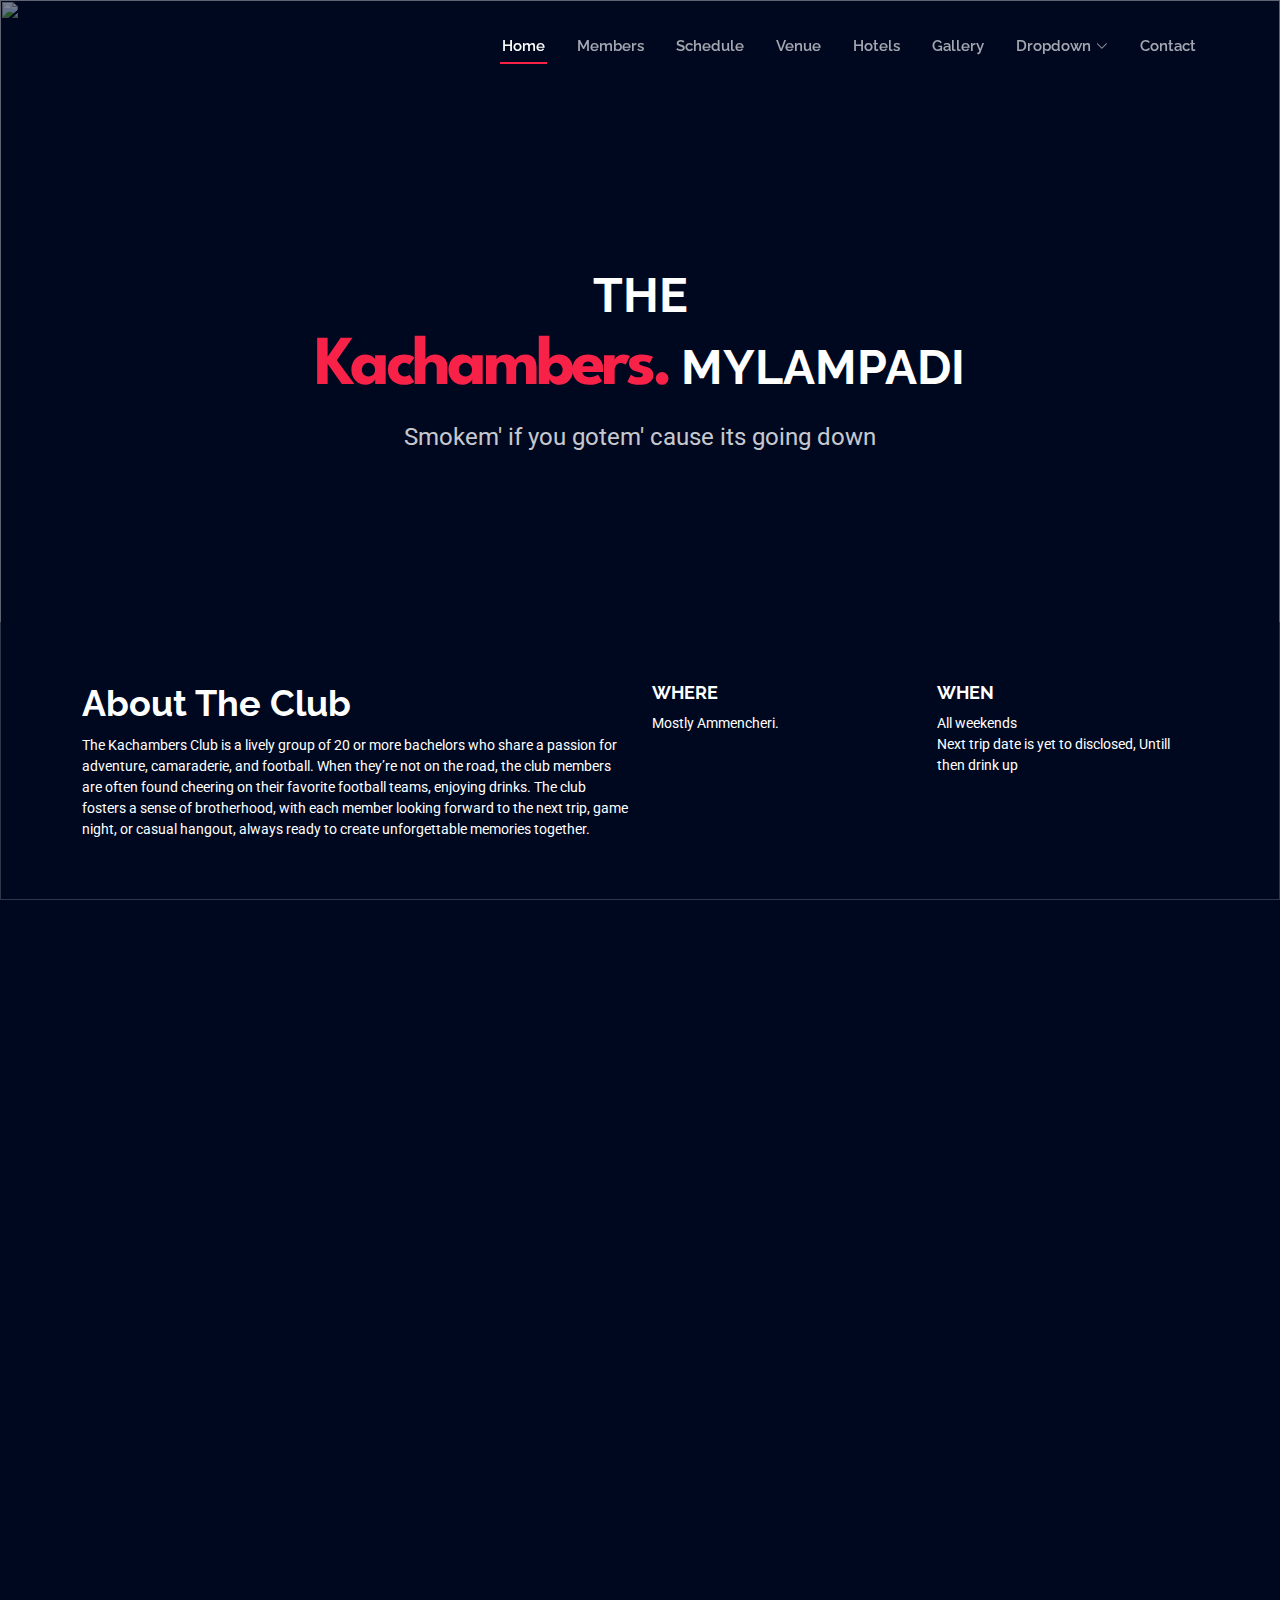
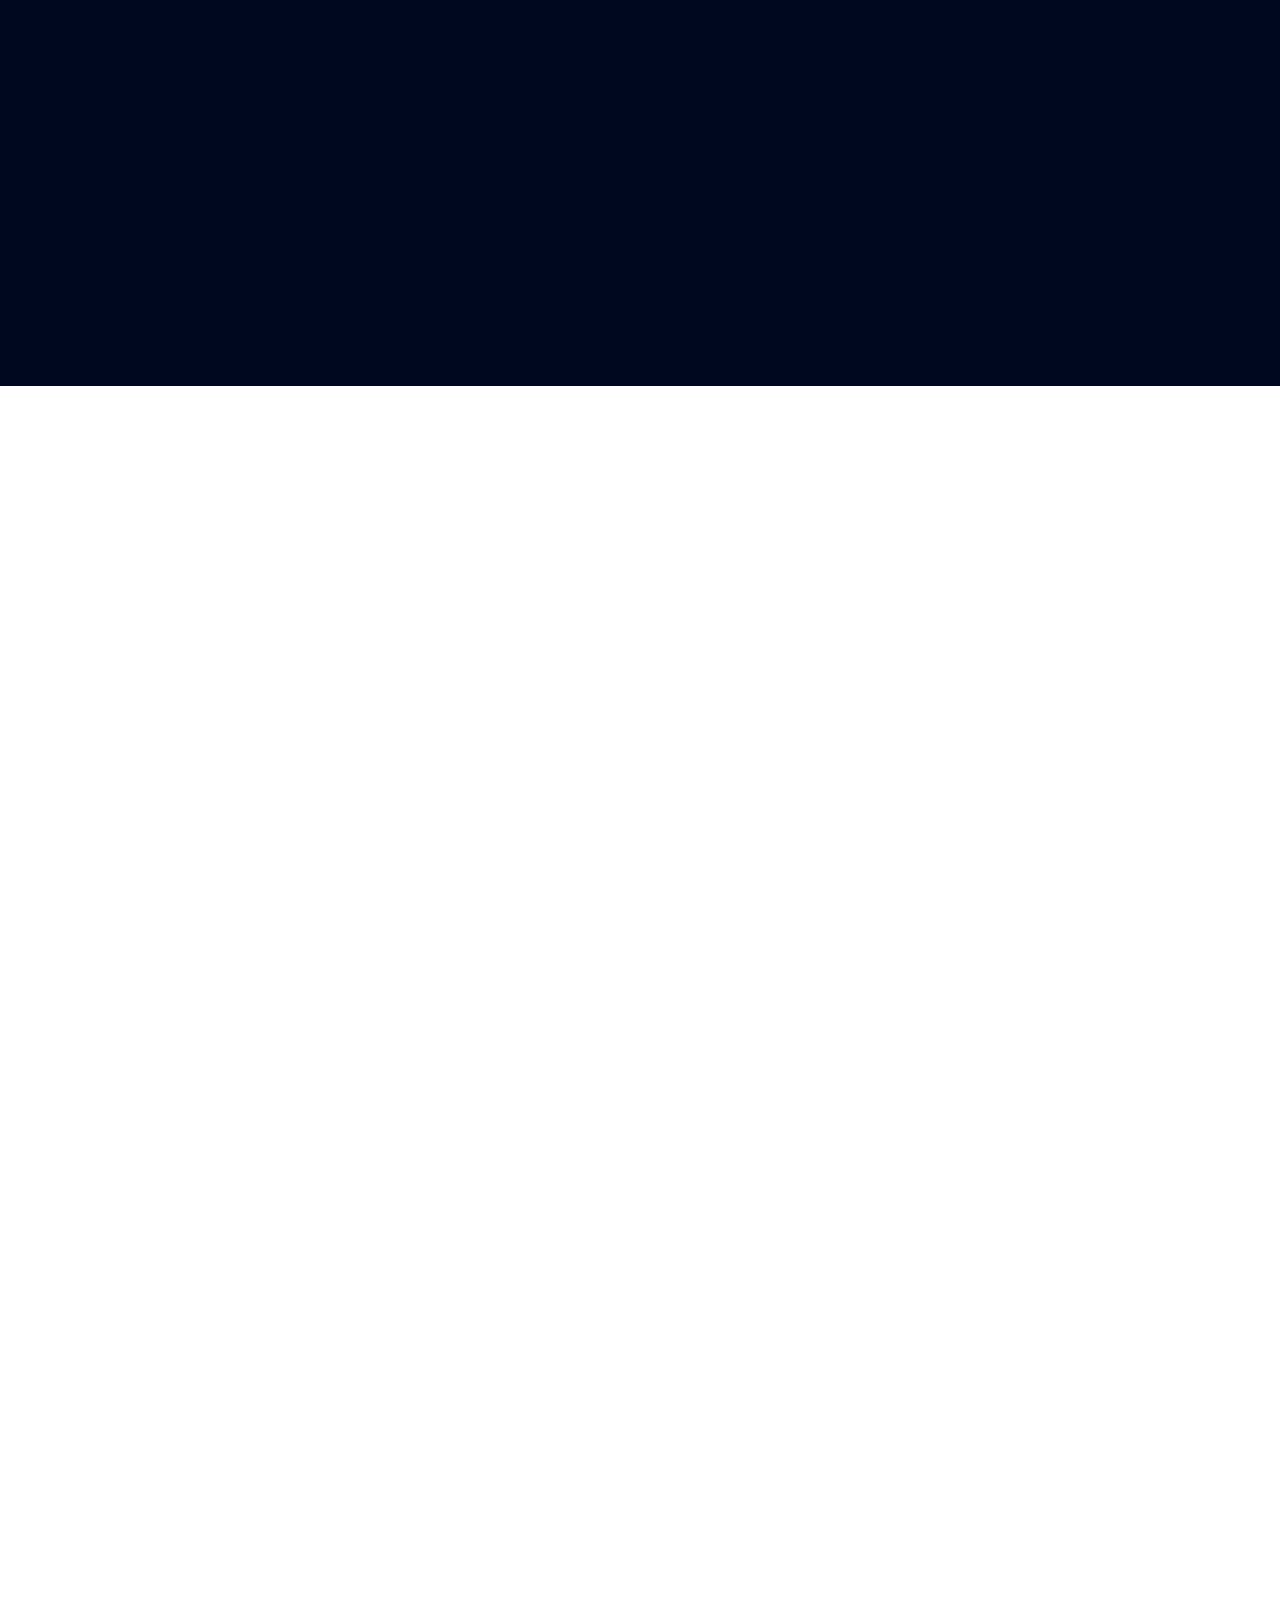
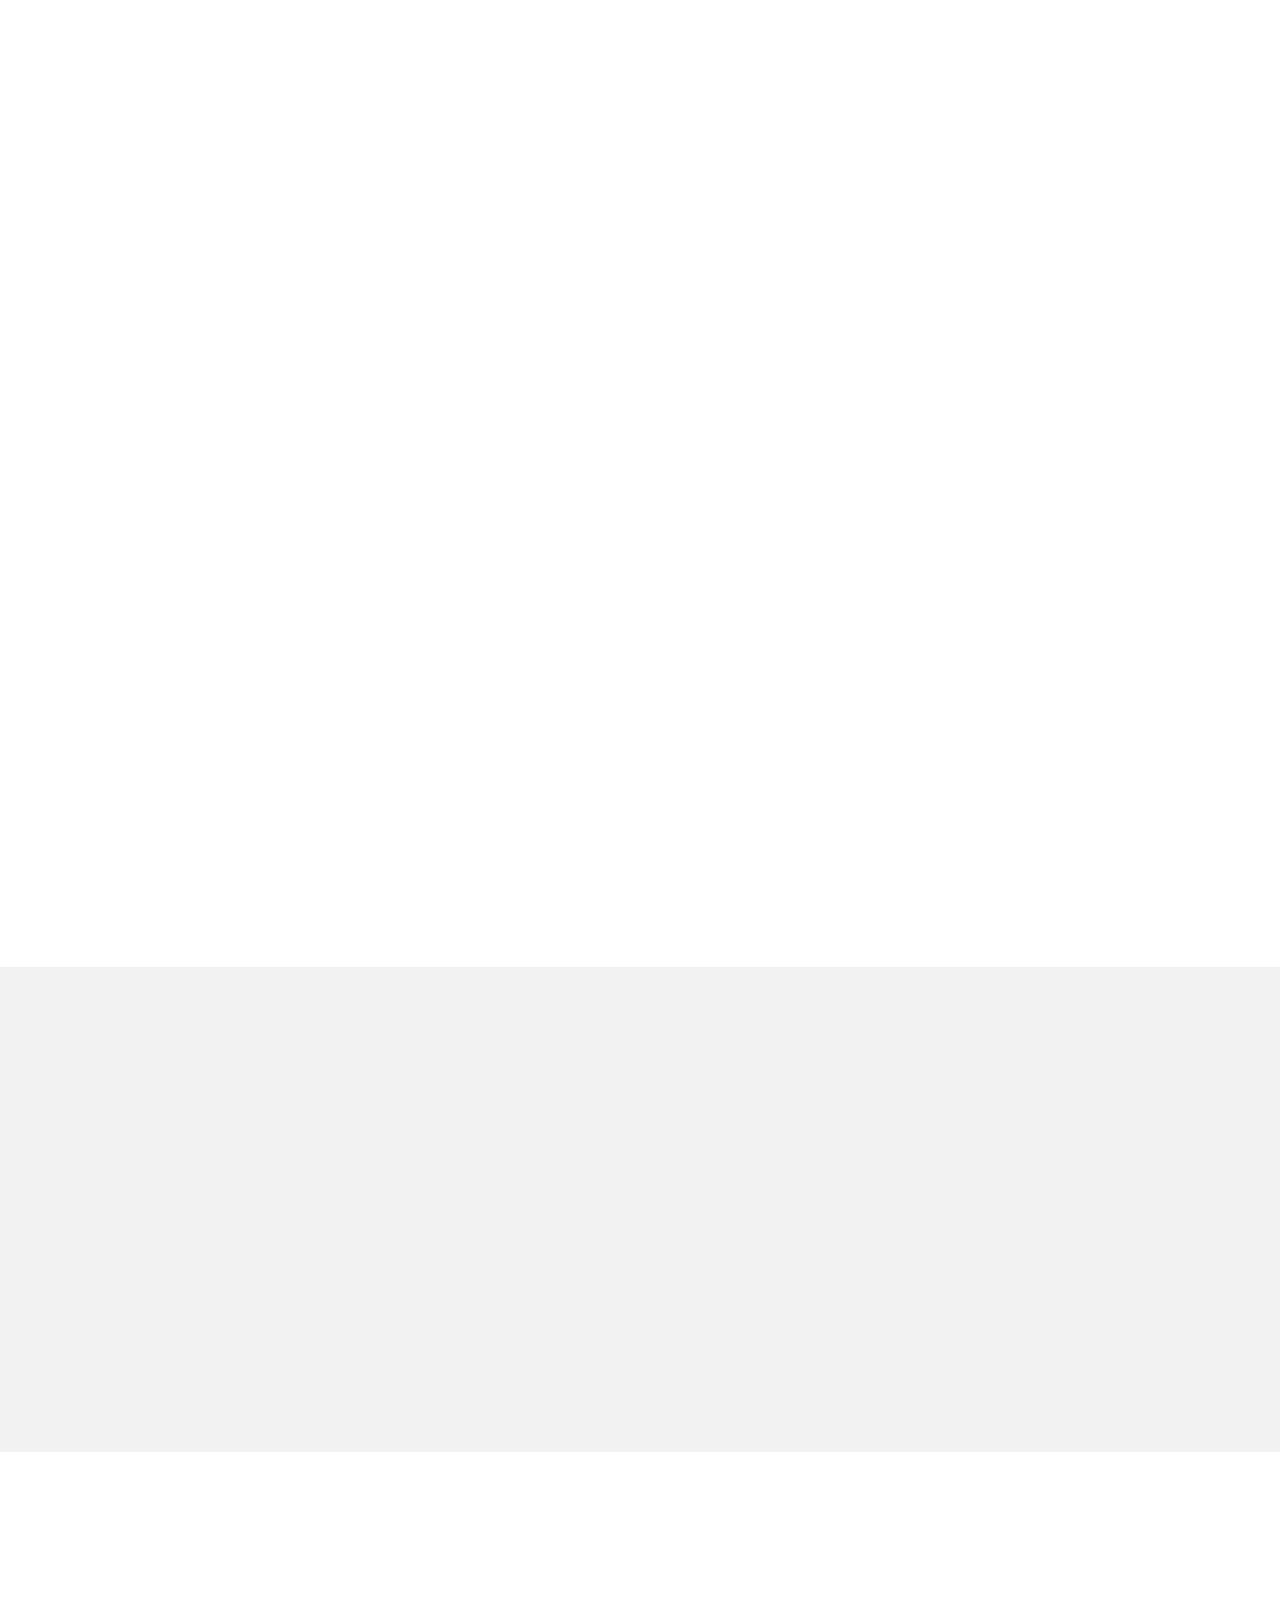
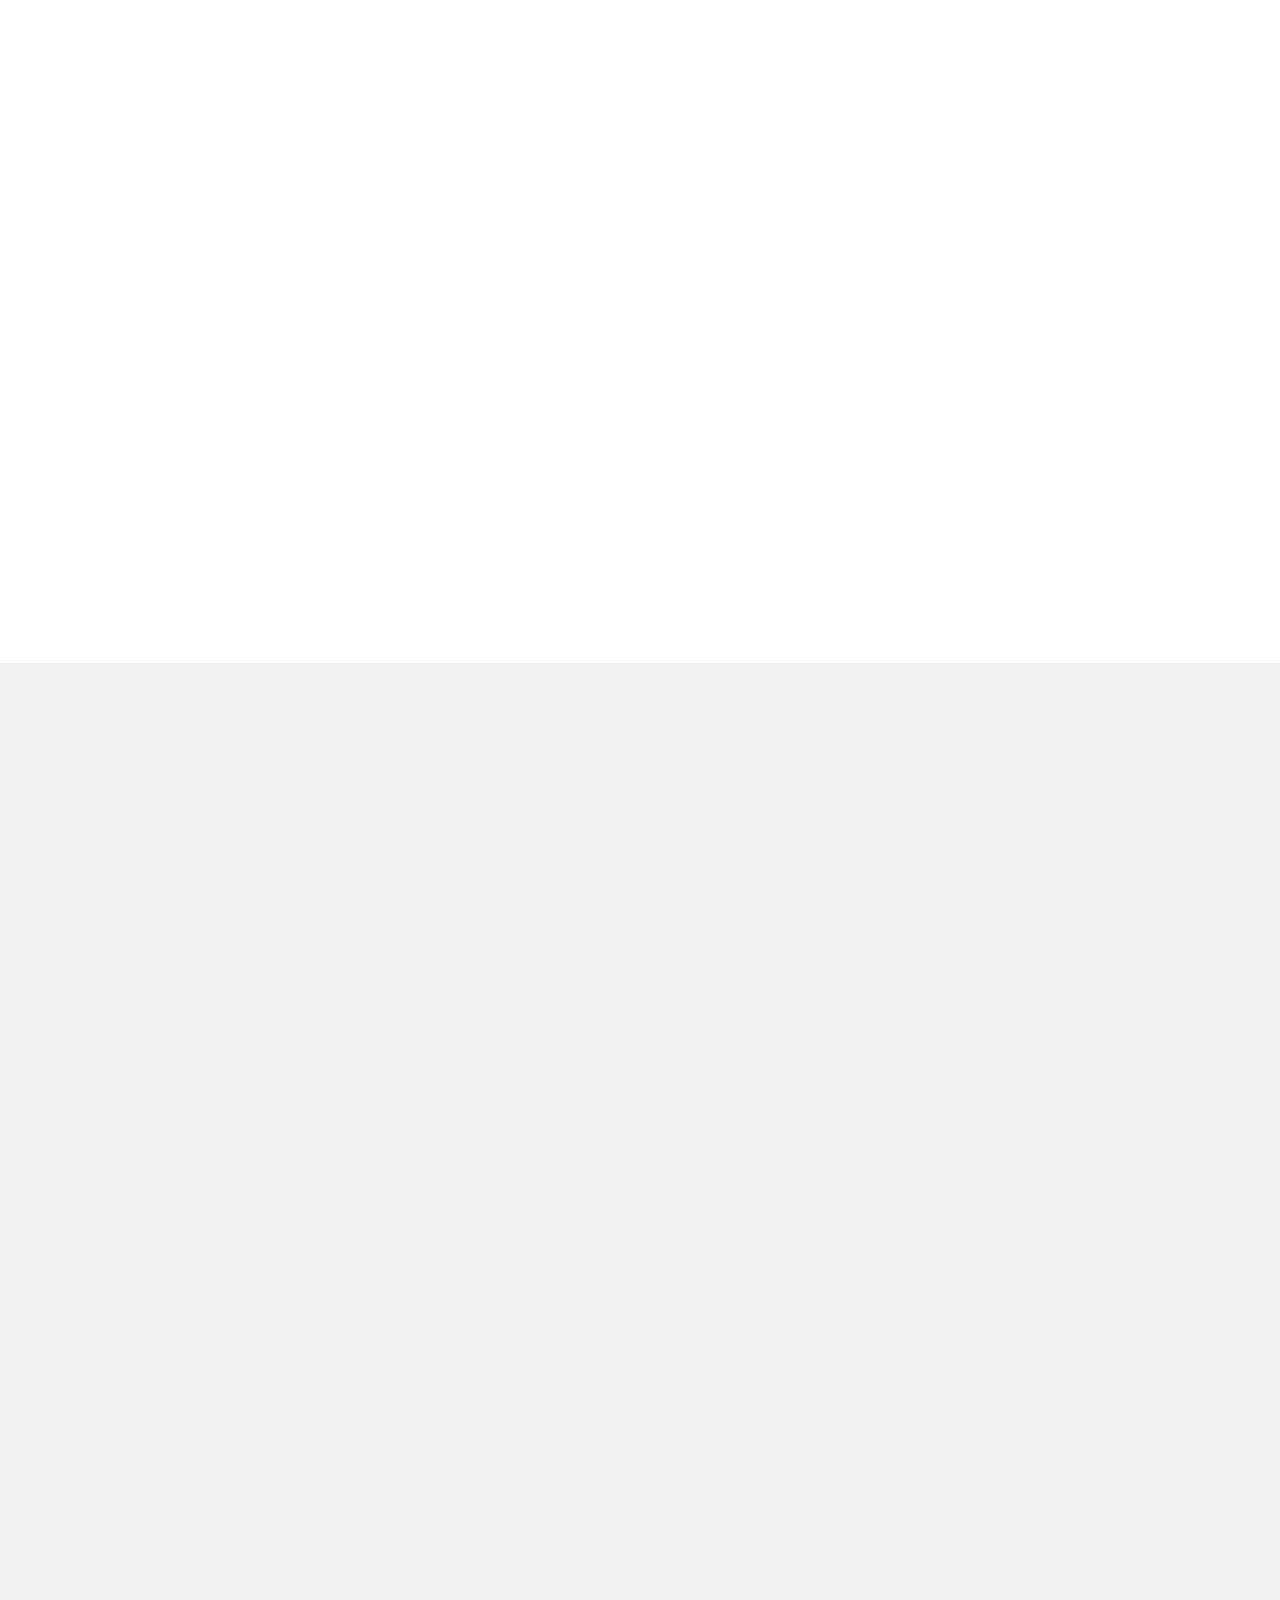
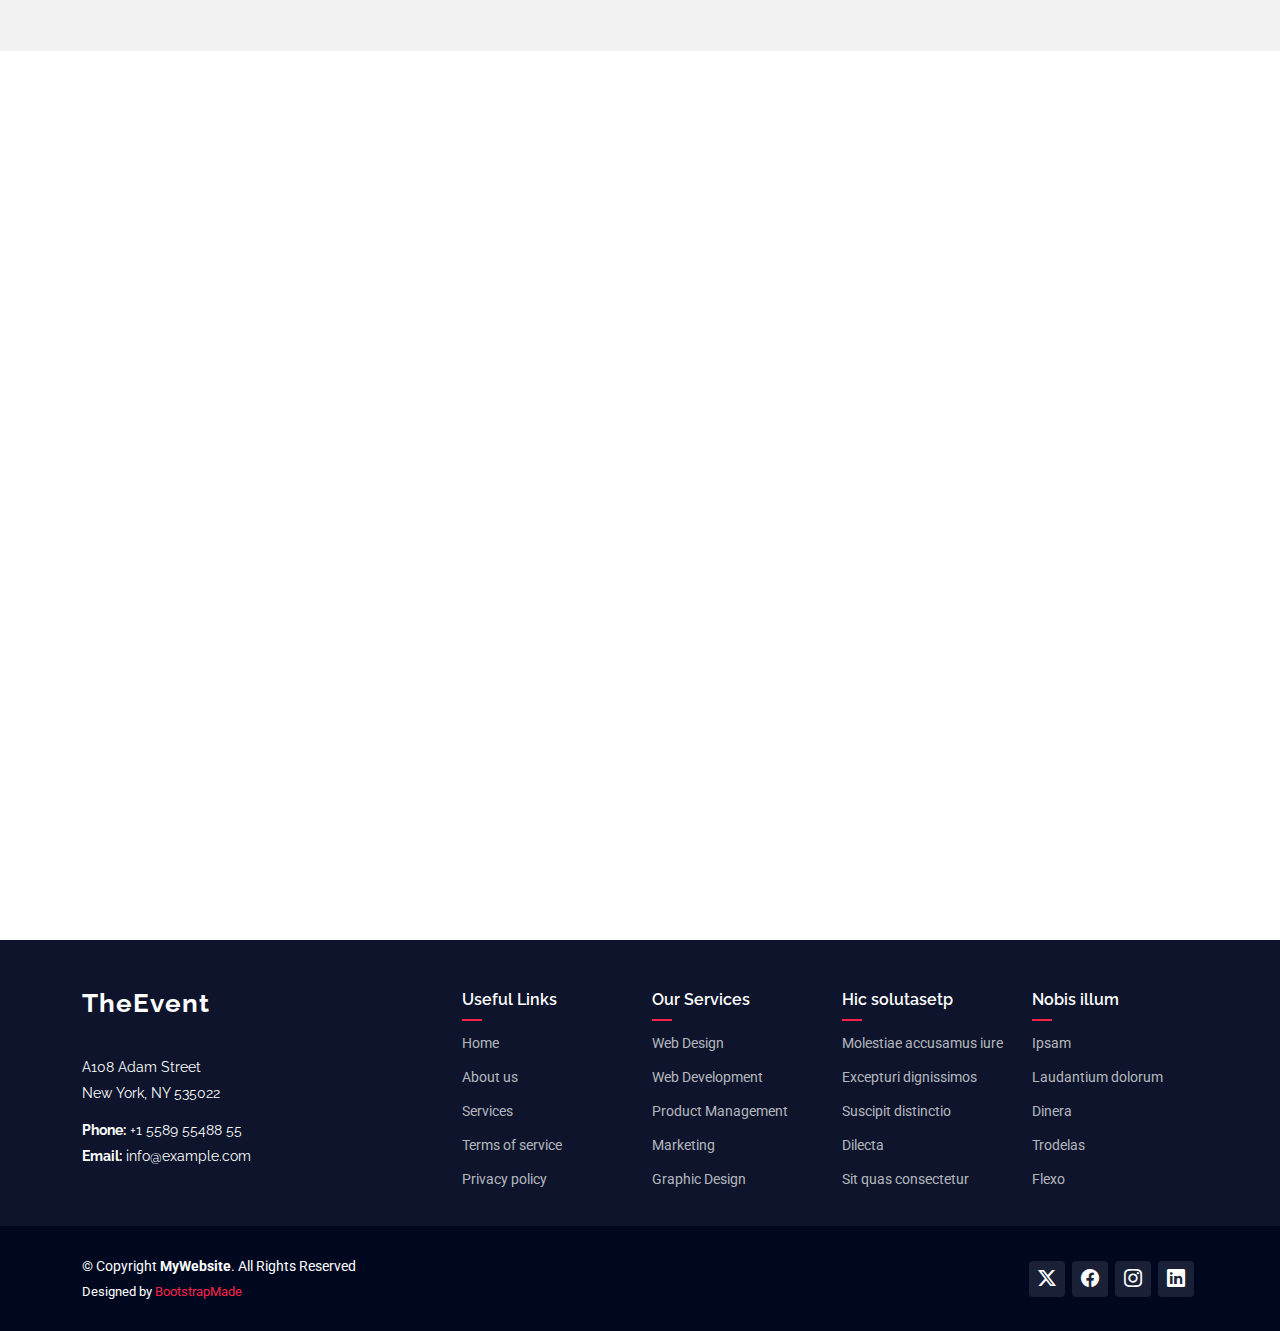
==== commit c1f526e0: "Task_IncludedMembersCorrectedAllignment" ====
--- a/index.html
+++ b/index.html
@@ -161,13 +161,12 @@
 
       </div><!-- End Section Title -->
 
+      <!-- HTML -->
       <div class="container">
-
         <div class="row gy-4">
-
           <div class="col-xl-3 col-lg-4 col-md-6" data-aos="fade-up" data-aos-delay="100">
             <div class="member">
-              <img src="assets/img/speakers/AbhishekPro.jpg" class="img-fluid" alt="">
+              <img src="assets/img/speakers/AbhishekPro.jpg" class="img-fluid team-img" alt="">
               <div class="member-info">
                 <div class="member-info-content">
                   <h4><a href="speaker-details.html">Abhishek P C</a></h4>
@@ -185,7 +184,7 @@
 
           <div class="col-xl-3 col-lg-4 col-md-6" data-aos="fade-up" data-aos-delay="200">
             <div class="member">
-              <img src="assets/img/speakers/AbhishekPPro.jpg" class="img-fluid" alt="">
+              <img src="assets/img/speakers/AbhishekPPro.jpg" class="img-fluid team-img" alt="">
               <div class="member-info">
                 <div class="member-info-content">
                   <h4><a href="speaker-details.html">Abhishek P</a></h4>
@@ -203,7 +202,7 @@
 
           <div class="col-xl-3 col-lg-4 col-md-6" data-aos="fade-up" data-aos-delay="300">
             <div class="member">
-              <img src="assets/img/speakers/VyshakKKPro.jpg" class="img-fluid" alt="">
+              <img src="assets/img/speakers/VyshakKKPro.jpg" class="img-fluid team-img" alt="">
               <div class="member-info">
                 <div class="member-info-content">
                   <h4><a href="speaker-details.html">Vyshak K K</a></h4>
@@ -212,7 +211,7 @@
                 <div class="social">
                   <a href=""><i class="bi bi-twitter-x"></i></a>
                   <a href=""><i class="bi bi-facebook"></i></a>
-                  <a href=""><i class="bi bi-instagram"></i></a>
+                  <a href="https://www.instagram.com/vyshak_k_k_/"><i class="bi bi-instagram"></i></a>
                   <a href=""><i class="bi bi-linkedin"></i></a>
                 </div>
               </div>
@@ -221,7 +220,7 @@
 
           <div class="col-xl-3 col-lg-4 col-md-6" data-aos="fade-up" data-aos-delay="400">
             <div class="member">
-              <img src="assets/img/speakers/SumanyuPro.jpg" class="img-fluid" alt="">
+              <img src="assets/img/speakers/SumanyuPro.jpg" class="img-fluid team-img" alt="">
               <div class="member-info">
                 <div class="member-info-content">
                   <h4><a href="speaker-details.html">Sumanyu P N</a></h4>
@@ -242,11 +241,11 @@
 
           <div class="col-xl-3 col-lg-4 col-md-6" data-aos="fade-up" data-aos-delay="100">
             <div class="member">
-              <img src="assets/img/speakers/ArunPro.jpg" class="img-fluid" alt="">
+              <img src="assets/img/speakers/ArunPro.jpg" class="img-fluid team-img" alt="">
               <div class="member-info">
                 <div class="member-info-content">
                   <h4><a href="speaker-details.html">Arun C K</a></h4>
-                  <span>Nalloru Job</span>
+                  <span>HR Executive</span>
                 </div>
                 <div class="social">
                   <a href=""><i class="bi bi-twitter-x"></i></a>
@@ -260,7 +259,7 @@
 
           <div class="col-xl-3 col-lg-4 col-md-6" data-aos="fade-up" data-aos-delay="200">
             <div class="member">
-              <img src="assets/img/speakers/AbhishekKPro.jpg" class="img-fluid" alt="">
+              <img src="assets/img/speakers/AbhishekKPro.jpg" class="img-fluid team-img" alt="">
               <div class="member-info">
                 <div class="member-info-content">
                   <h4><a href="speaker-details.html">Abhishek K</a></h4>
@@ -278,7 +277,7 @@
 
           <div class="col-xl-3 col-lg-4 col-md-6" data-aos="fade-up" data-aos-delay="300">
             <div class="member">
-              <img src="assets/img/speakers/SouravCPro.jpg" class="img-fluid" alt="">
+              <img src="assets/img/speakers/SouravCPro.jpg" class="img-fluid team-img" alt="">
               <div class="member-info">
                 <div class="member-info-content">
                   <h4><a href="speaker-details.html">Sourav C</a></h4>
@@ -296,7 +295,7 @@
 
           <div class="col-xl-3 col-lg-4 col-md-6" data-aos="fade-up" data-aos-delay="400">
             <div class="member">
-              <img src="assets/img/speakers/SouravKPro.jpg" class="img-fluid" alt="">
+              <img src="assets/img/speakers/SouravKPro.jpg" class="img-fluid team-img" alt="">
               <div class="member-info">
                 <div class="member-info-content">
                   <h4><a href="speaker-details.html">Sourav K</a></h4>
@@ -312,8 +311,46 @@
             </div>
           </div><!-- End Team Member -->
         </div>
-
-      </div>
+        <div class="row gy-4" style="padding-top: 2%">
+
+          <div class="col-xl-3 col-lg-4 col-md-6" data-aos="fade-up" data-aos-delay="100">
+            <div class="member">
+              <img src="assets/img/speakers/ChristPro.jpg" class="img-fluid team-img" alt="">
+              <div class="member-info">
+                <div class="member-info-content">
+                  <h4><a href="speaker-details.html">Christy Cairns</a></h4>
+                  <span>Maersk Mariner</span>
+                </div>
+                <div class="social">
+                  <a href=""><i class="bi bi-twitter-x"></i></a>
+                  <a href=""><i class="bi bi-facebook"></i></a>
+                  <a href="https://www.instagram.com/christy_cairns__/"><i class="bi bi-instagram"></i></a>
+                  <a href=""><i class="bi bi-linkedin"></i></a>
+                </div>
+              </div>
+            </div>
+          </div><!-- End Team Member -->
+
+          <div class="col-xl-3 col-lg-4 col-md-6" data-aos="fade-up" data-aos-delay="200">
+            <div class="member">
+              <img src="assets/img/speakers/AkshayPro.jpg" class="img-fluid team-img" alt="">
+              <div class="member-info">
+                <div class="member-info-content">
+                  <h4><a href="speaker-details.html">Akshay N</a></h4>
+                  <span>Mercedez Benz CMT</span>
+                </div>
+                <div class="social">
+                  <a href=""><i class="bi bi-twitter-x"></i></a>
+                  <a href=""><i class="bi bi-facebook"></i></a>
+                  <a href="https://www.instagram.com/_ak_zay_/"><i class="bi bi-instagram"></i></a>
+                  <a href=""><i class="bi bi-linkedin"></i></a>
+                </div>
+              </div>
+            </div>
+          </div><!-- End Team Member -->
+        </div>
+      </div>
+
 
     </section><!-- /Speakers Section -->
 
@@ -530,7 +567,9 @@
 
         <div class="row g-0">
           <div class="col-lg-6 venue-map">
-            <iframe src="https://www.google.com/maps/embed?pb=!1m14!1m8!1m3!1d12097.433213460943!2d-74.0062269!3d40.7101282!3m2!1i1024!2i768!4f13.1!3m3!1m2!1s0x0%3A0xb89d1fe6bc499443!2sDowntown+Conference+Center!5e0!3m2!1smk!2sbg!4v1539943755621" frameborder="0" style="border:0" allowfullscreen=""></iframe>
+            <!-- <iframe src="https://www.google.com/maps/embed?pb=!1m14!1m8!1m3!1d12097.433213460943!2d-74.0062269!3d40.7101282!3m2!1i1024!2i768!4f13.1!3m3!1m2!1s0x0%3A0xb89d1fe6bc499443!2sDowntown+Conference+Center!5e0!3m2!1smk!2sbg!4v1539943755621" frameborder="0" style="border:0" allowfullscreen=""></iframe> -->
+            <!-- <iframe src="https://www.google.com/maps/embed/v1/place?&q=" frameborder="0" style="border:0" allowfullscreen=""></iframe> -->
+            <iframe src="https://www.google.com/maps/embed?pb=!1m14!1m12!1m3!1d871.5518141568703!2d75.80654792620567!3d11.251461036313565!2m3!1f0!2f0!3f0!3m2!1i1024!2i768!4f13.1!5e0!3m2!1sen!2sin!4v1742714300520!5m2!1sen!2sin" style="border:0;" allowfullscreen="" loading="lazy" referrerpolicy="no-referrer-when-downgrade"></iframe>
           </div>
 
           <div class="col-lg-6 venue-info">
--- a/assets/css/main.css
+++ b/assets/css/main.css
@@ -891,7 +891,7 @@
 
 .hero:before {
   content: "";
-  background: color-mix(in srgb, var(--background-color), transparent 30%);
+  background: color-mix(in srgb, var(--background-color), transparent 50%);
   position: absolute;
   inset: 0;
   z-index: 2;
@@ -1697,4 +1697,27 @@
   font-size: 2rem;
   font-weight: 600;
   background-color: transparent; /* Removed background */
-}+}
+
+.team-img {
+  width: 100%;
+  height: auto;
+  object-fit: cover; /* Ensures the image covers the area without distortion */
+  max-width: 100%;
+  aspect-ratio: 1 / 1; /* Maintain a square aspect ratio */
+  border-radius: 10px; /* Optional: Add border radius to give a rounded effect */
+}
+
+/* Ensures responsiveness */
+@media (max-width: 1200px) {
+  .team-img {
+    max-width: 100%; /* Images will scale according to the available width */
+  }
+}
+
+@media (max-width: 768px) {
+  .team-img {
+    max-width: 100%; /* Ensures images scale properly on smaller devices */
+  }
+}
+
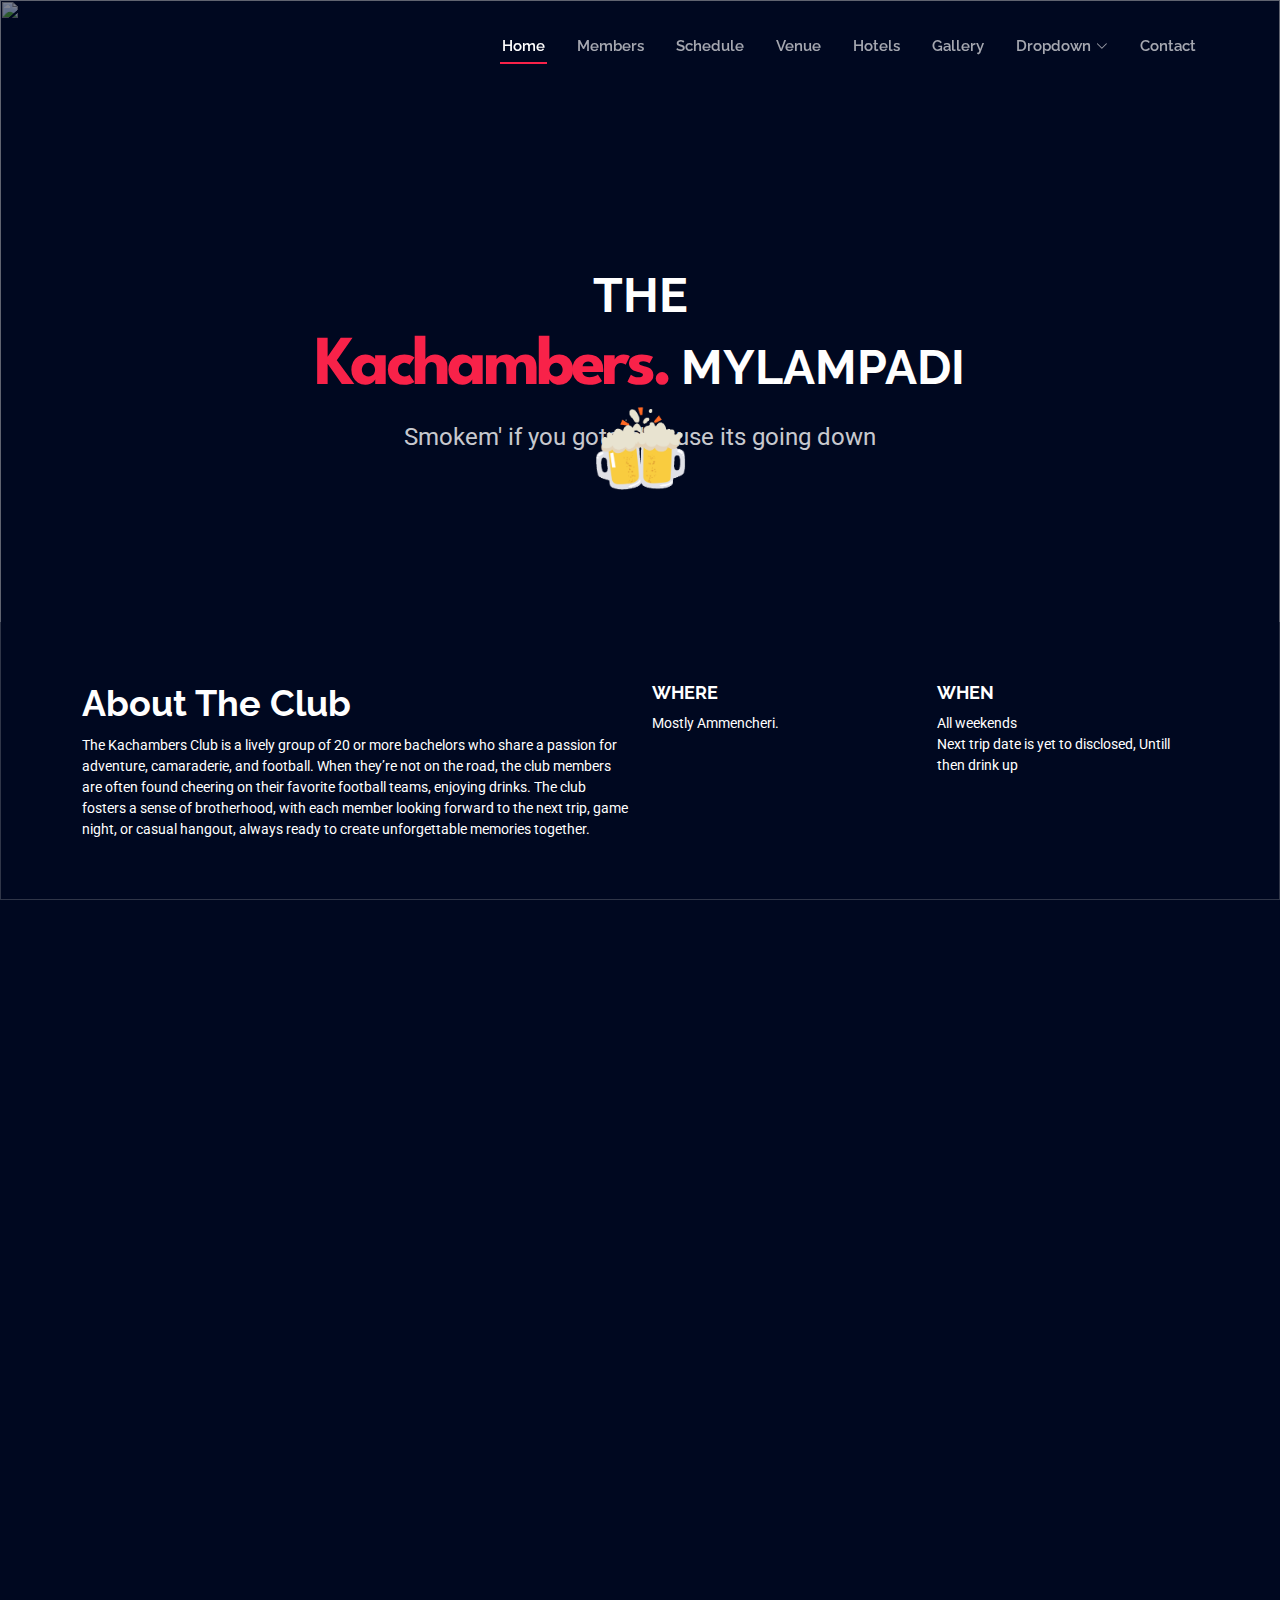
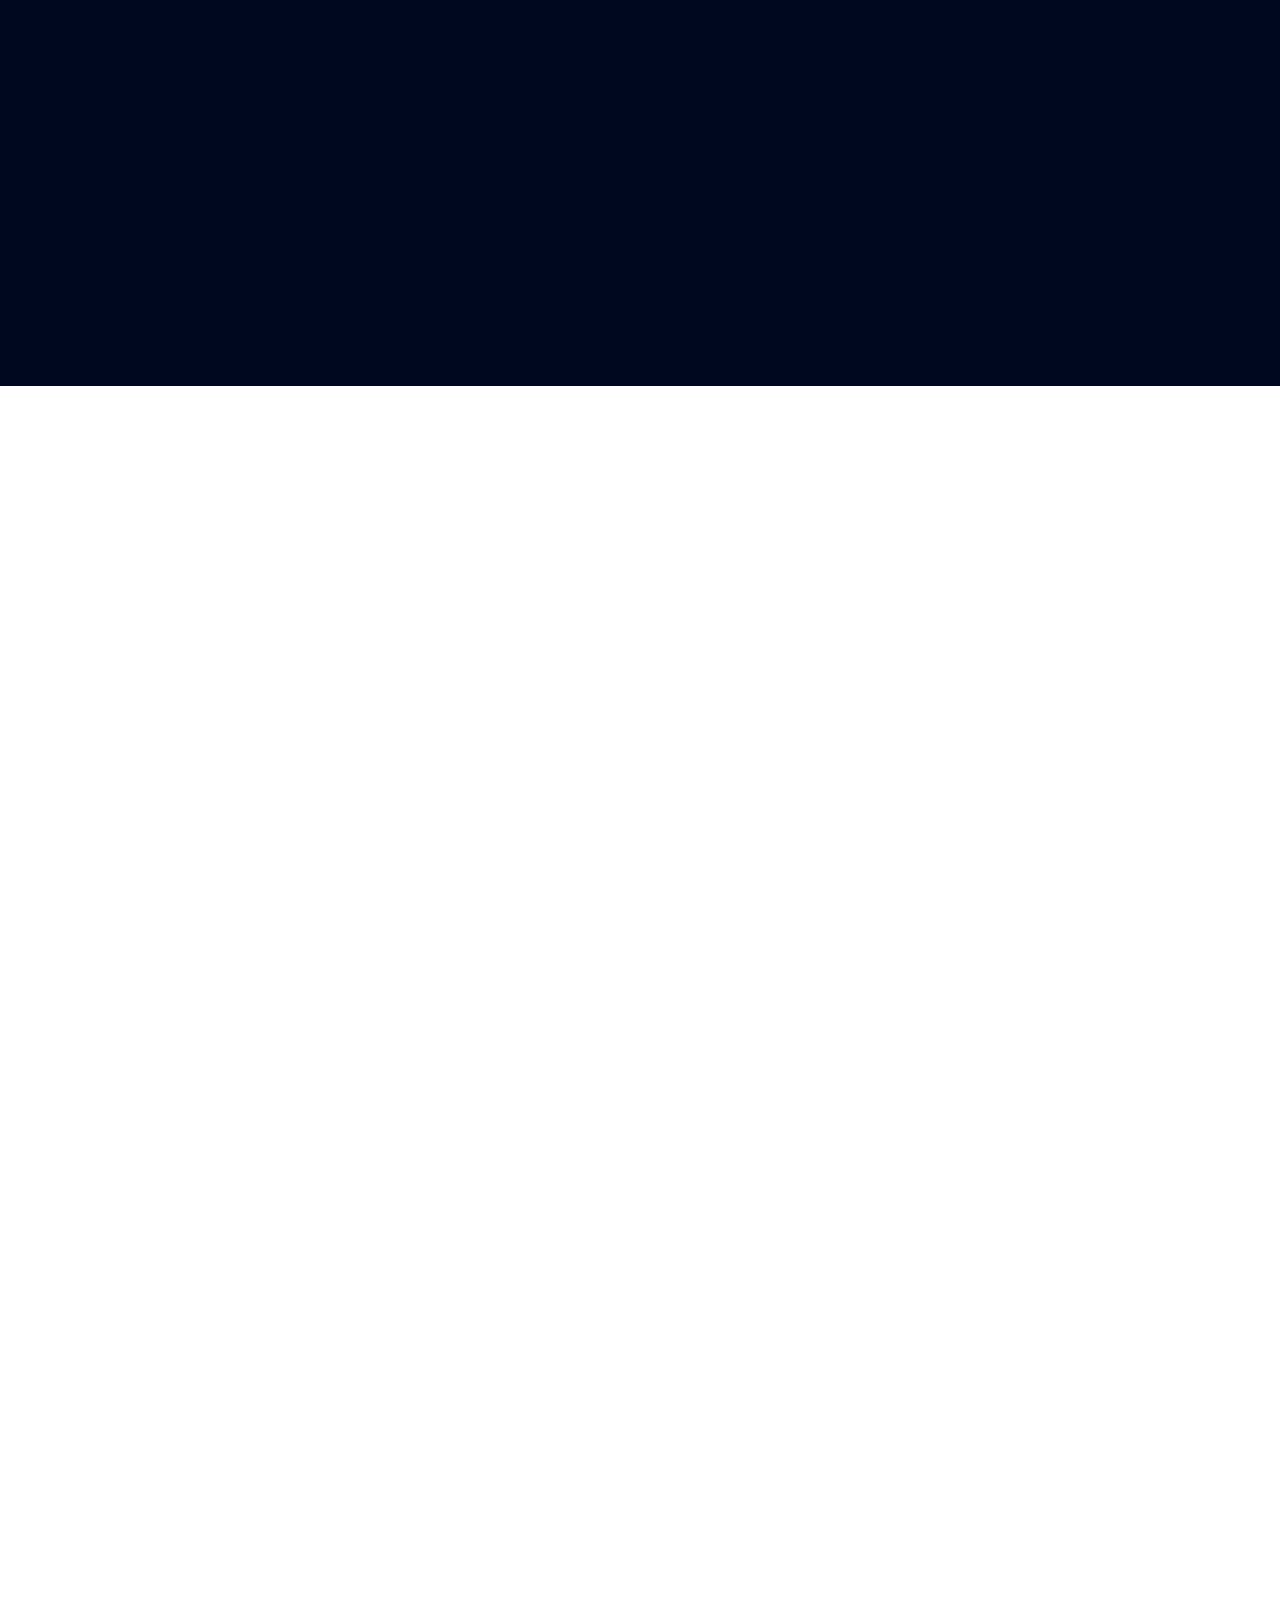
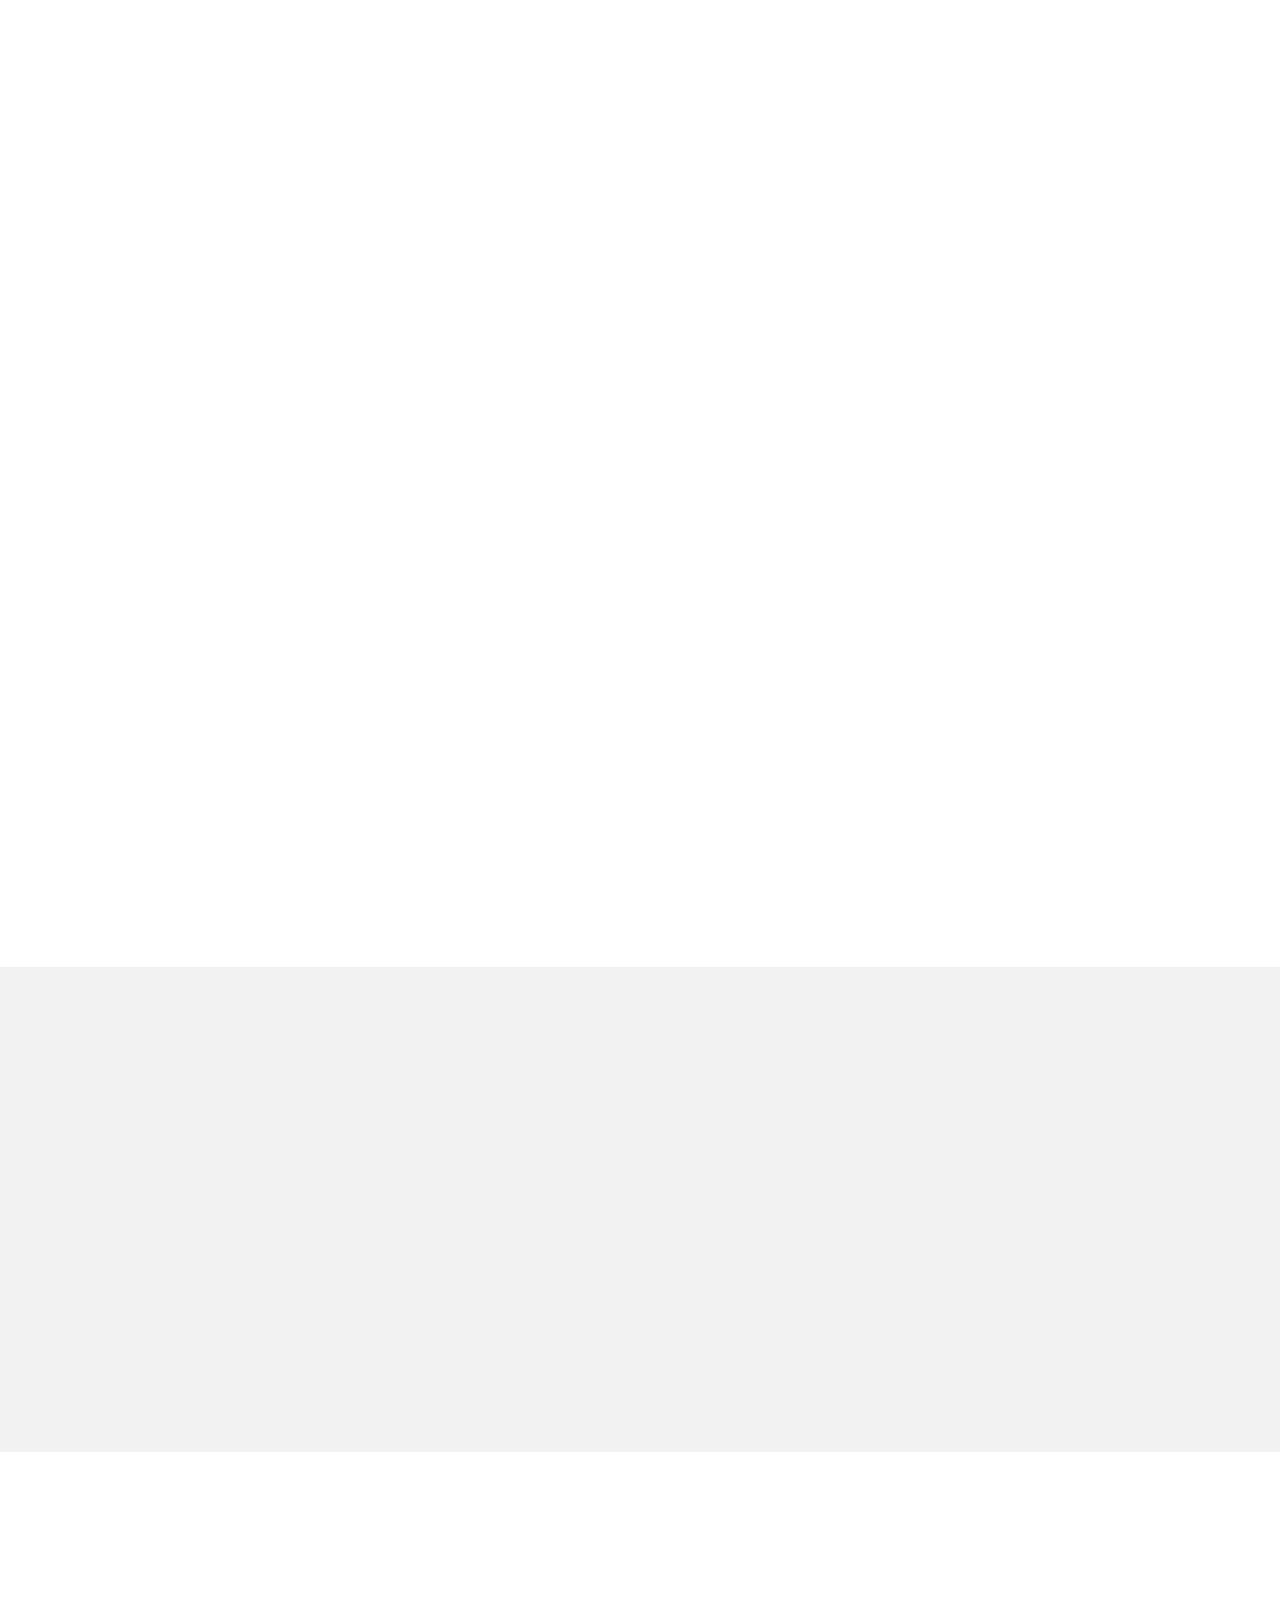
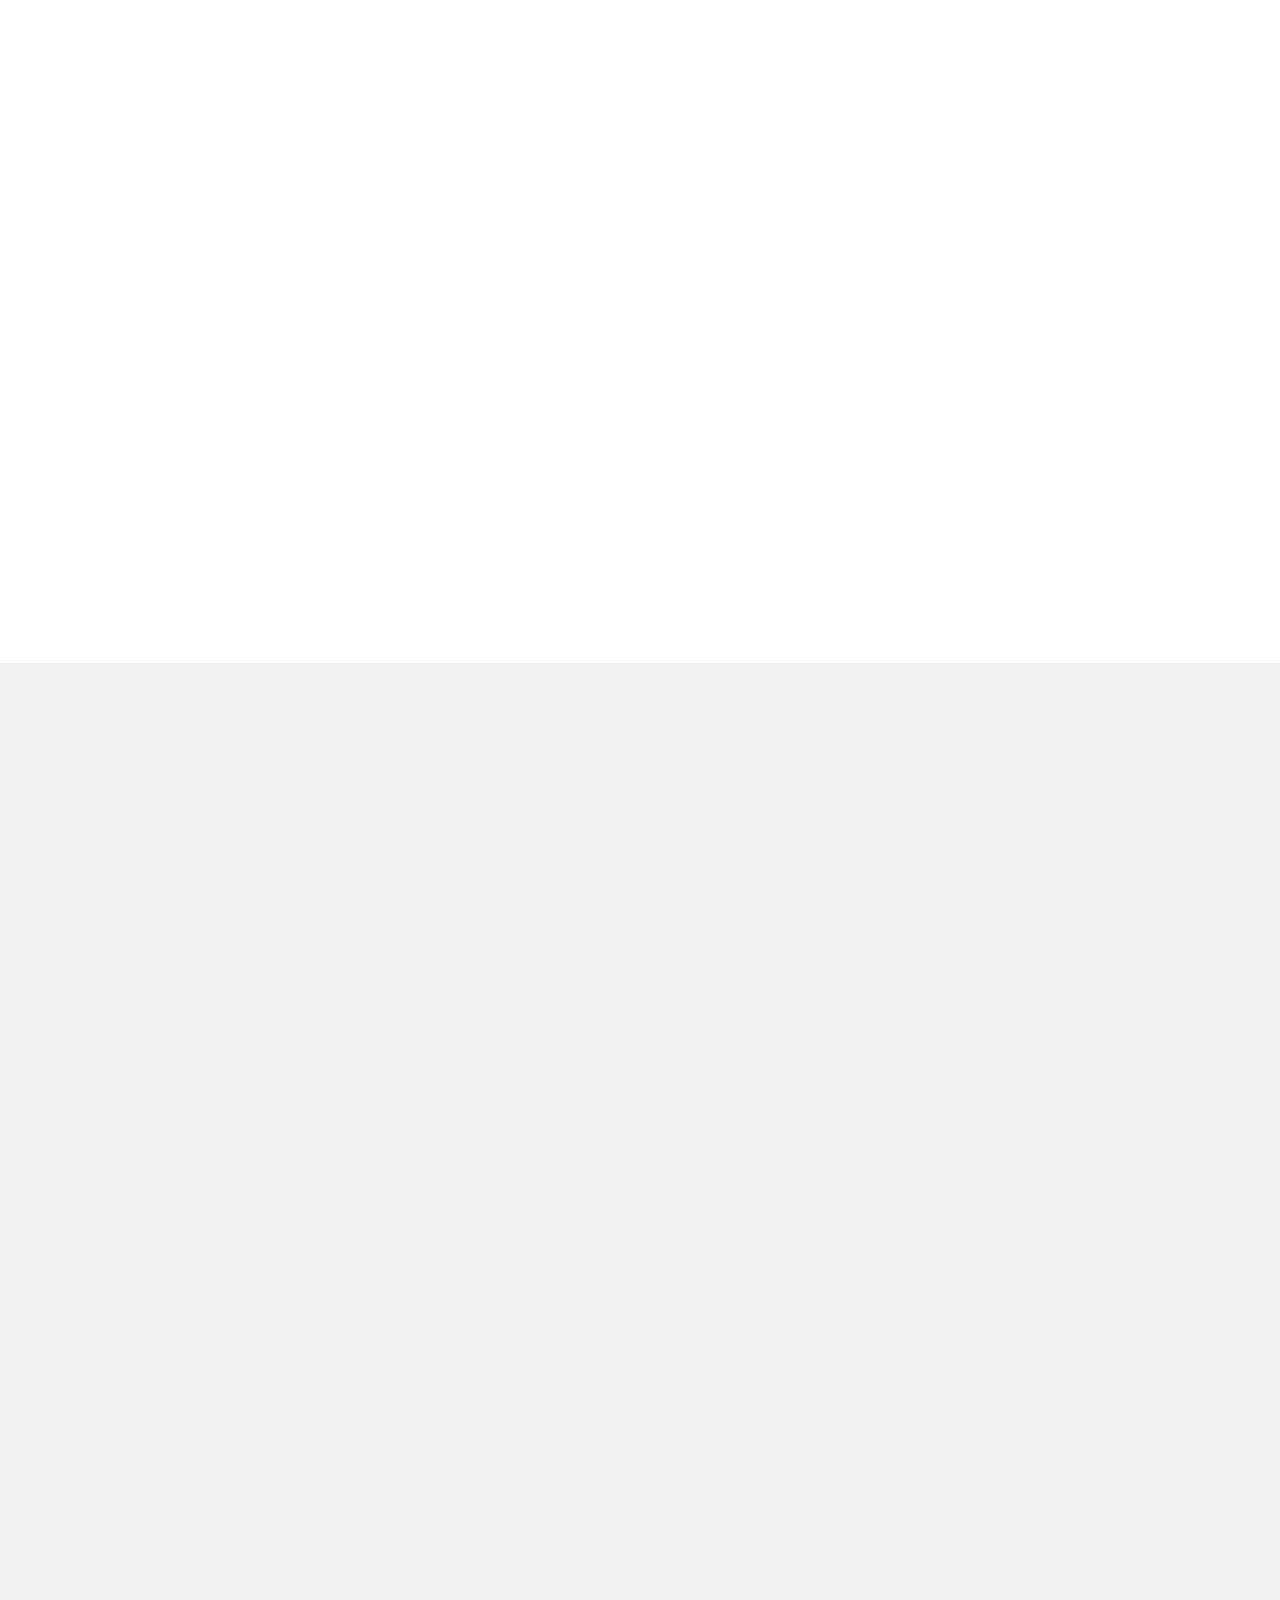
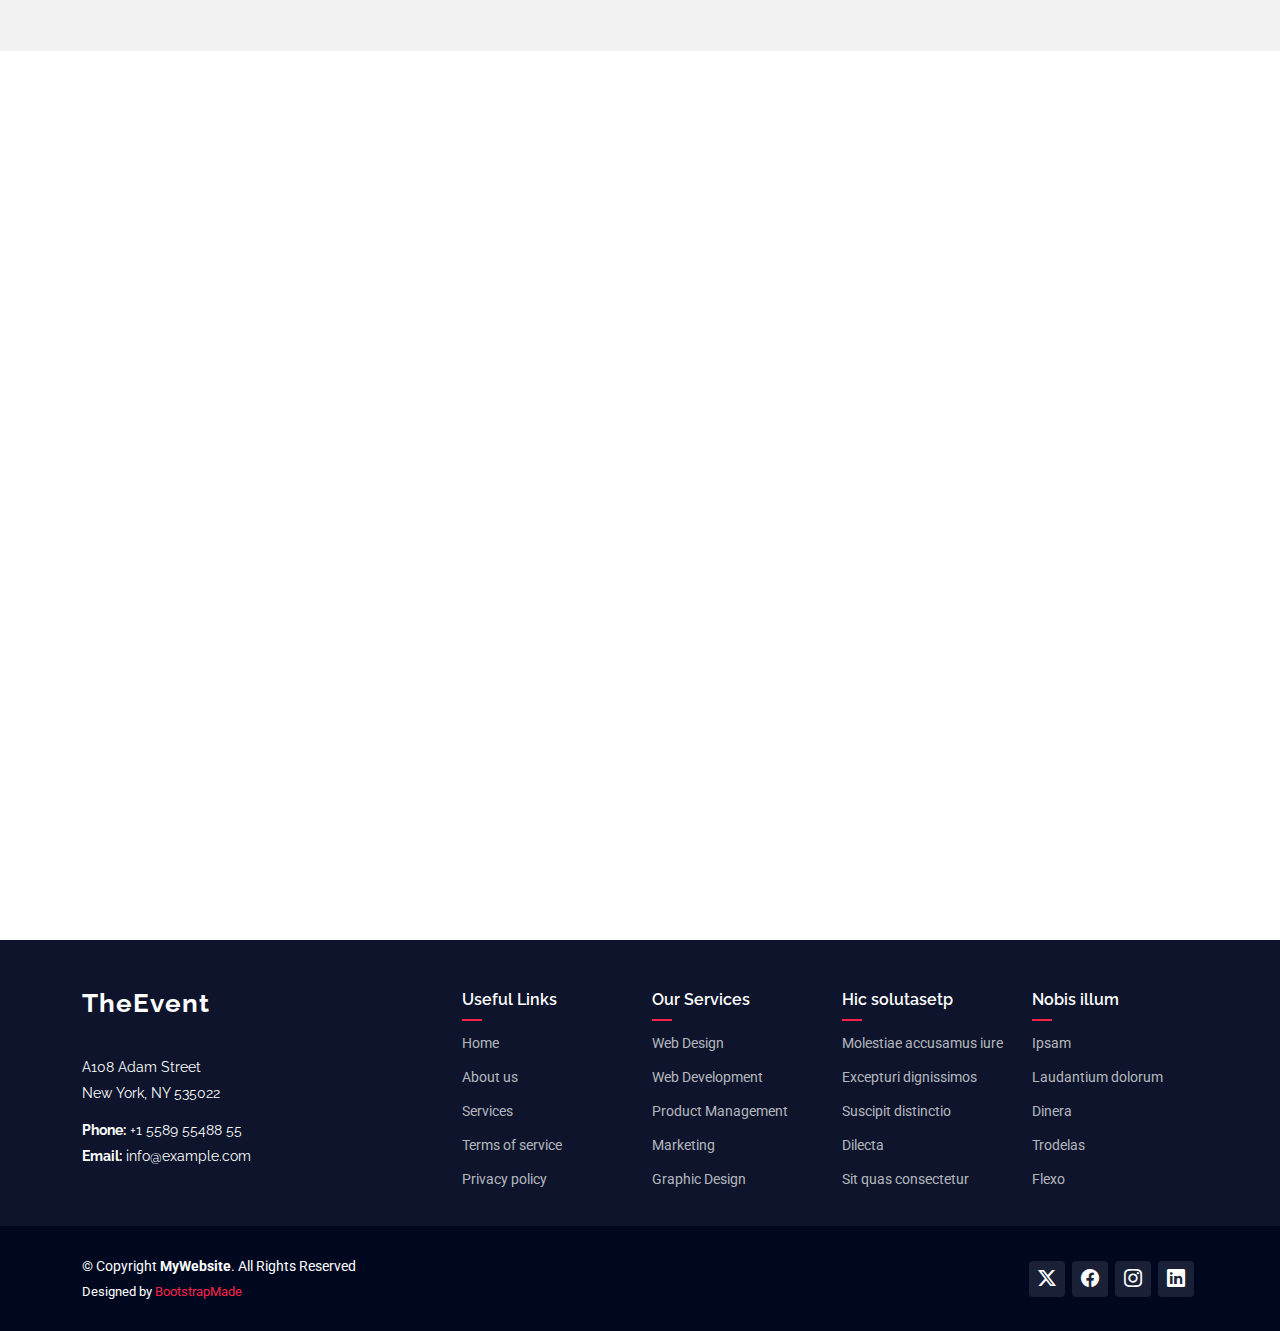
==== commit 3ed7342a: "Task_AddedLaoderGif" ====
--- a/index.html
+++ b/index.html
@@ -9,7 +9,7 @@
   <meta name="keywords" content="">
 
   <!-- Favicons -->
-  <link href="assets/img/favicon.png" rel="icon">
+  <link href="assets/img/favicon.jpg" rel="icon">
   <link href="assets/img/apple-touch-icon.png" rel="apple-touch-icon">
 
   <!-- Fonts -->
@@ -60,6 +60,13 @@
     document.getElementById("countdown").innerHTML = `Time left: ${hours}h ${minutes}m ${seconds}s`;
 
   }
+
+  window.addEventListener('load', function() {
+    // Wait for 2 seconds after the page loads
+    setTimeout(function() {
+      document.getElementById('preloadergif').style.display = 'none'; // Hide the preloader
+    }, 2000); // 2000 milliseconds = 2 seconds
+  });
 
   setInterval(updateTime, 1000);
   updateTime(); // Initial call to display time immediately
@@ -1146,7 +1153,10 @@
   <a href="#" id="scroll-top" class="scroll-top d-flex align-items-center justify-content-center"><i class="bi bi-arrow-up-short"></i></a>
 
   <!-- Preloader -->
-  <div id="preloader"></div>
+  <!-- <div id="preloader"></div> -->
+  <div id="preloadergif">
+    <img src="assets/img/beer.gif" alt="Loading...">
+  </div>
 
   <!-- Vendor JS Files -->
   <script src="assets/vendor/bootstrap/js/bootstrap.bundle.min.js"></script>
--- a/assets/css/main.css
+++ b/assets/css/main.css
@@ -706,6 +706,24 @@
   animation: animate-preloader 1.5s linear infinite;
 }
 
+#preloadergif {
+  position: fixed;
+  top: 0;
+  left: 0;
+  width: 100%;
+  height: 100%;
+  background-color: rgba(255, 255, 255, 0); /* Background color with slight opacity */
+  display: flex;
+  justify-content: center;
+  align-items: center;
+  z-index: 9999; /* Make sure the preloader is on top */
+}
+
+#preloadergif img {
+  width: 100px; /* Adjust the width of the gif image */
+  height: 100px; /* Maintain aspect ratio of the image */
+}
+
 @keyframes animate-preloader {
   0% {
     transform: rotate(0deg);
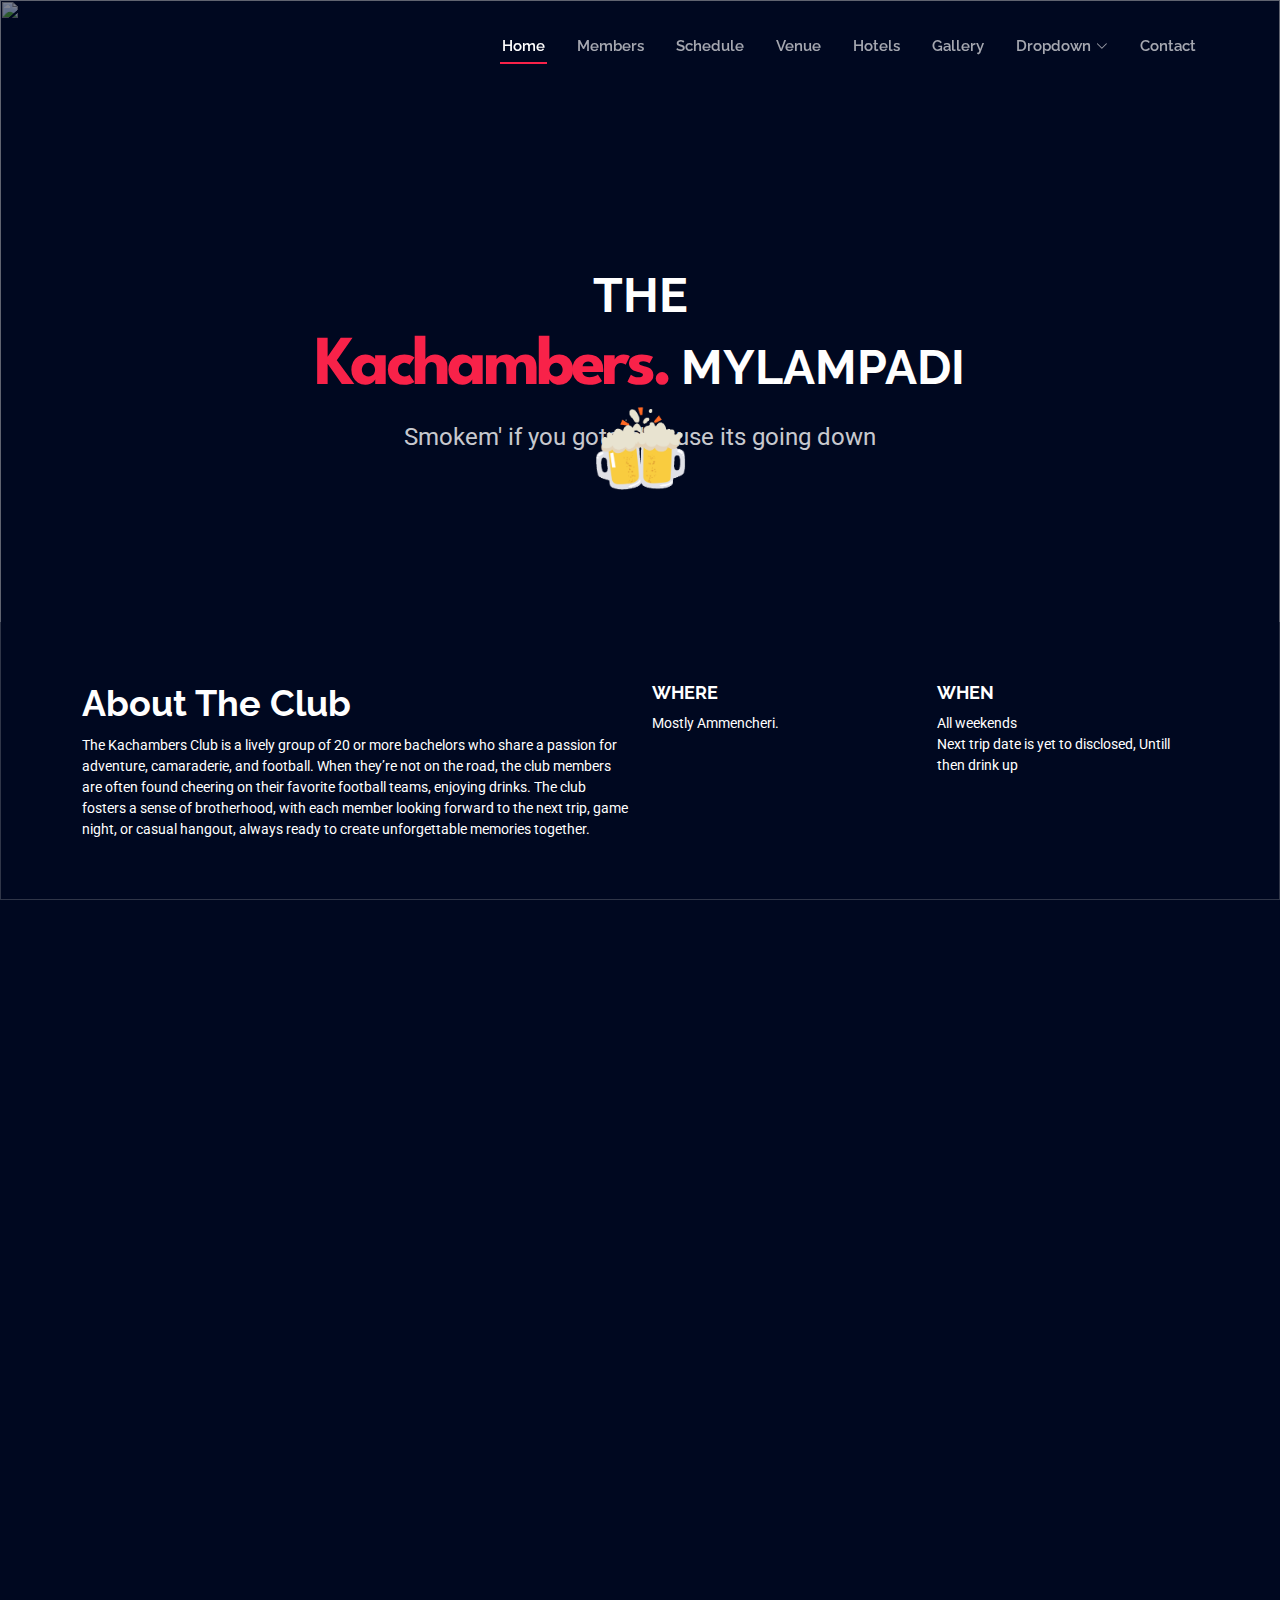
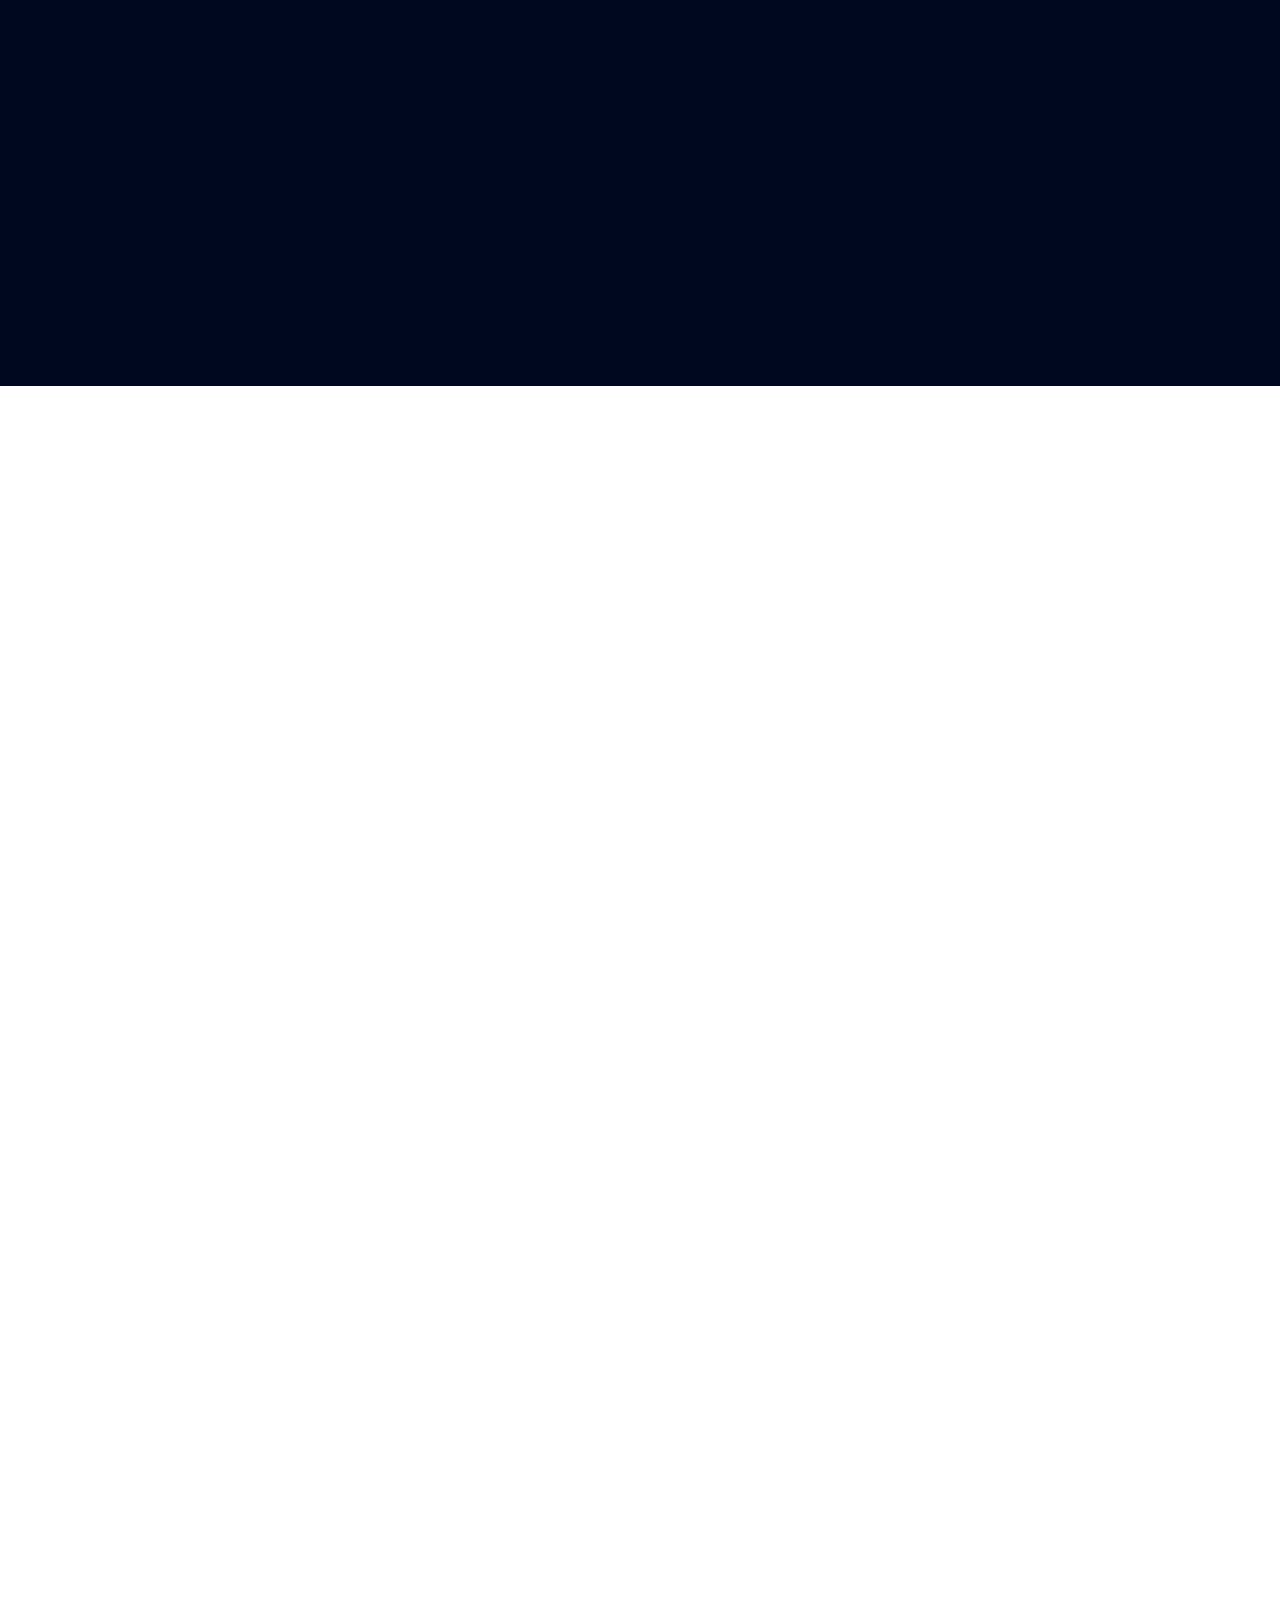
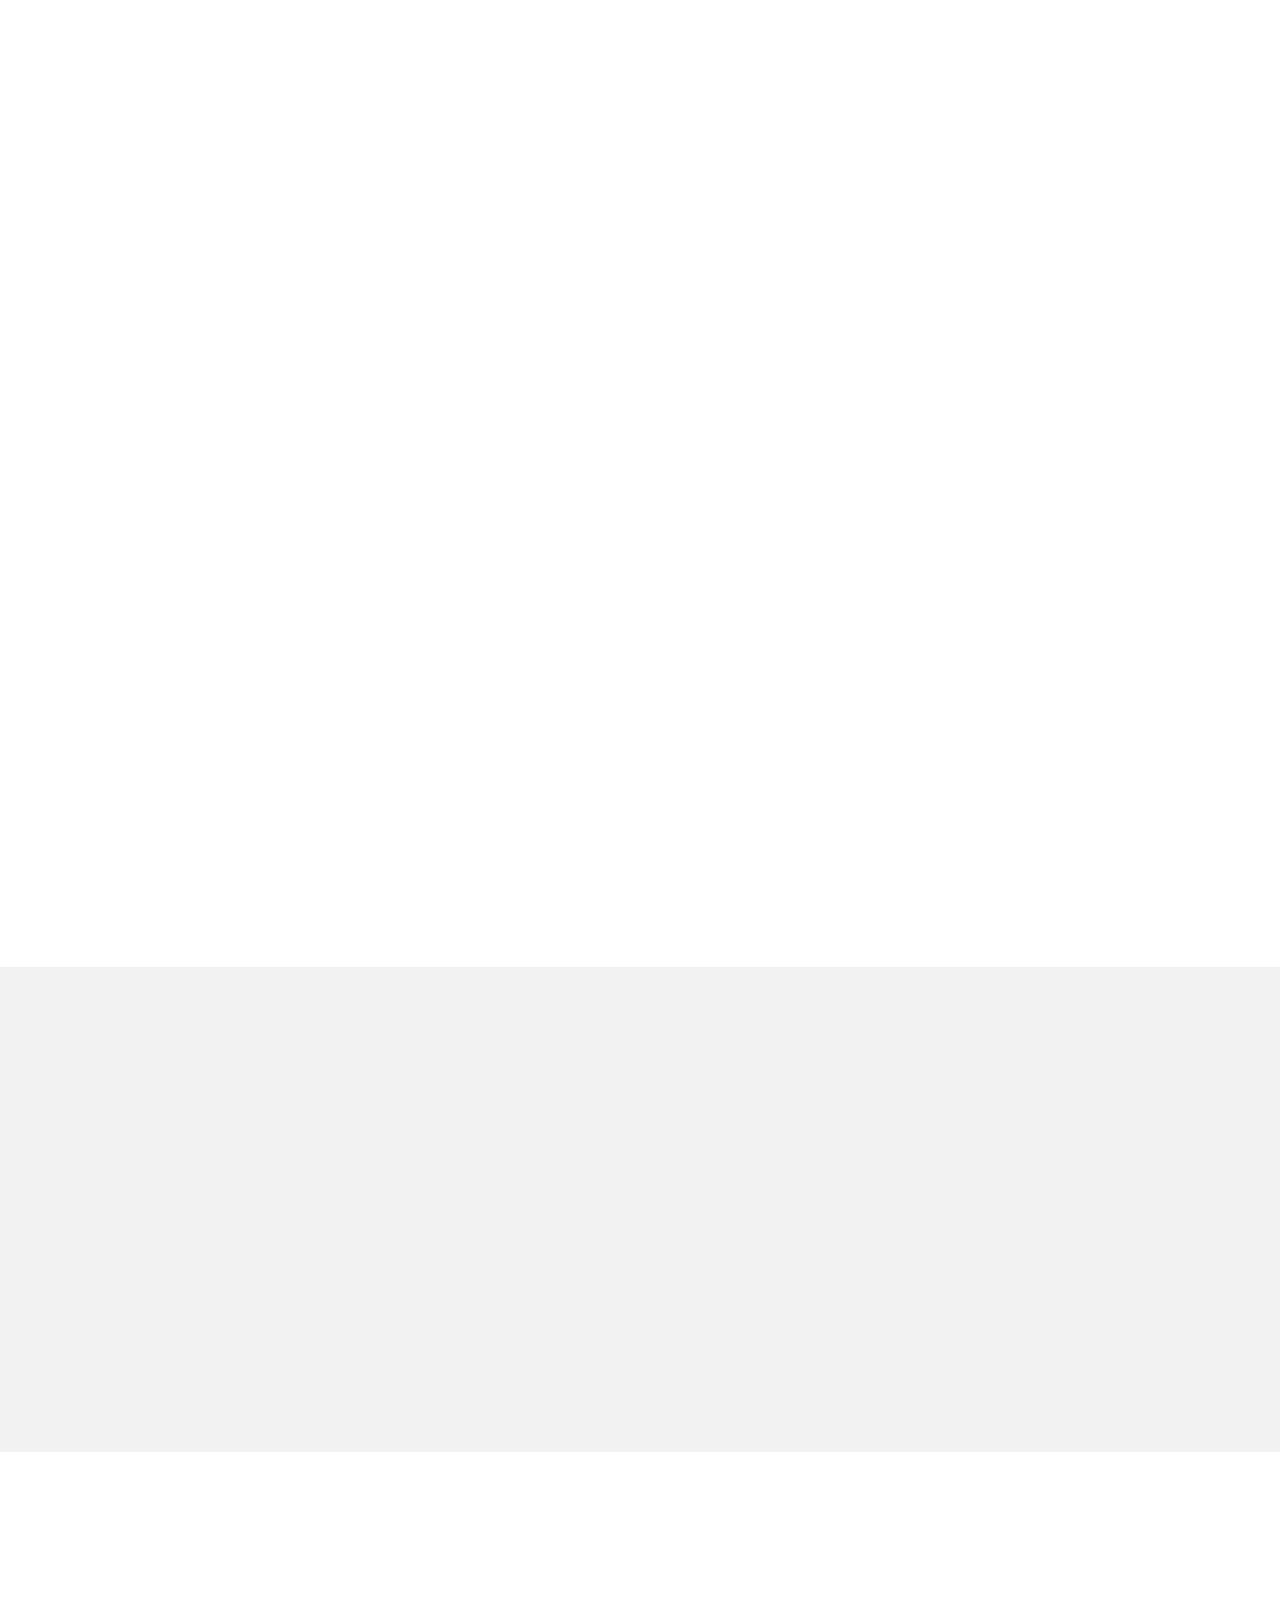
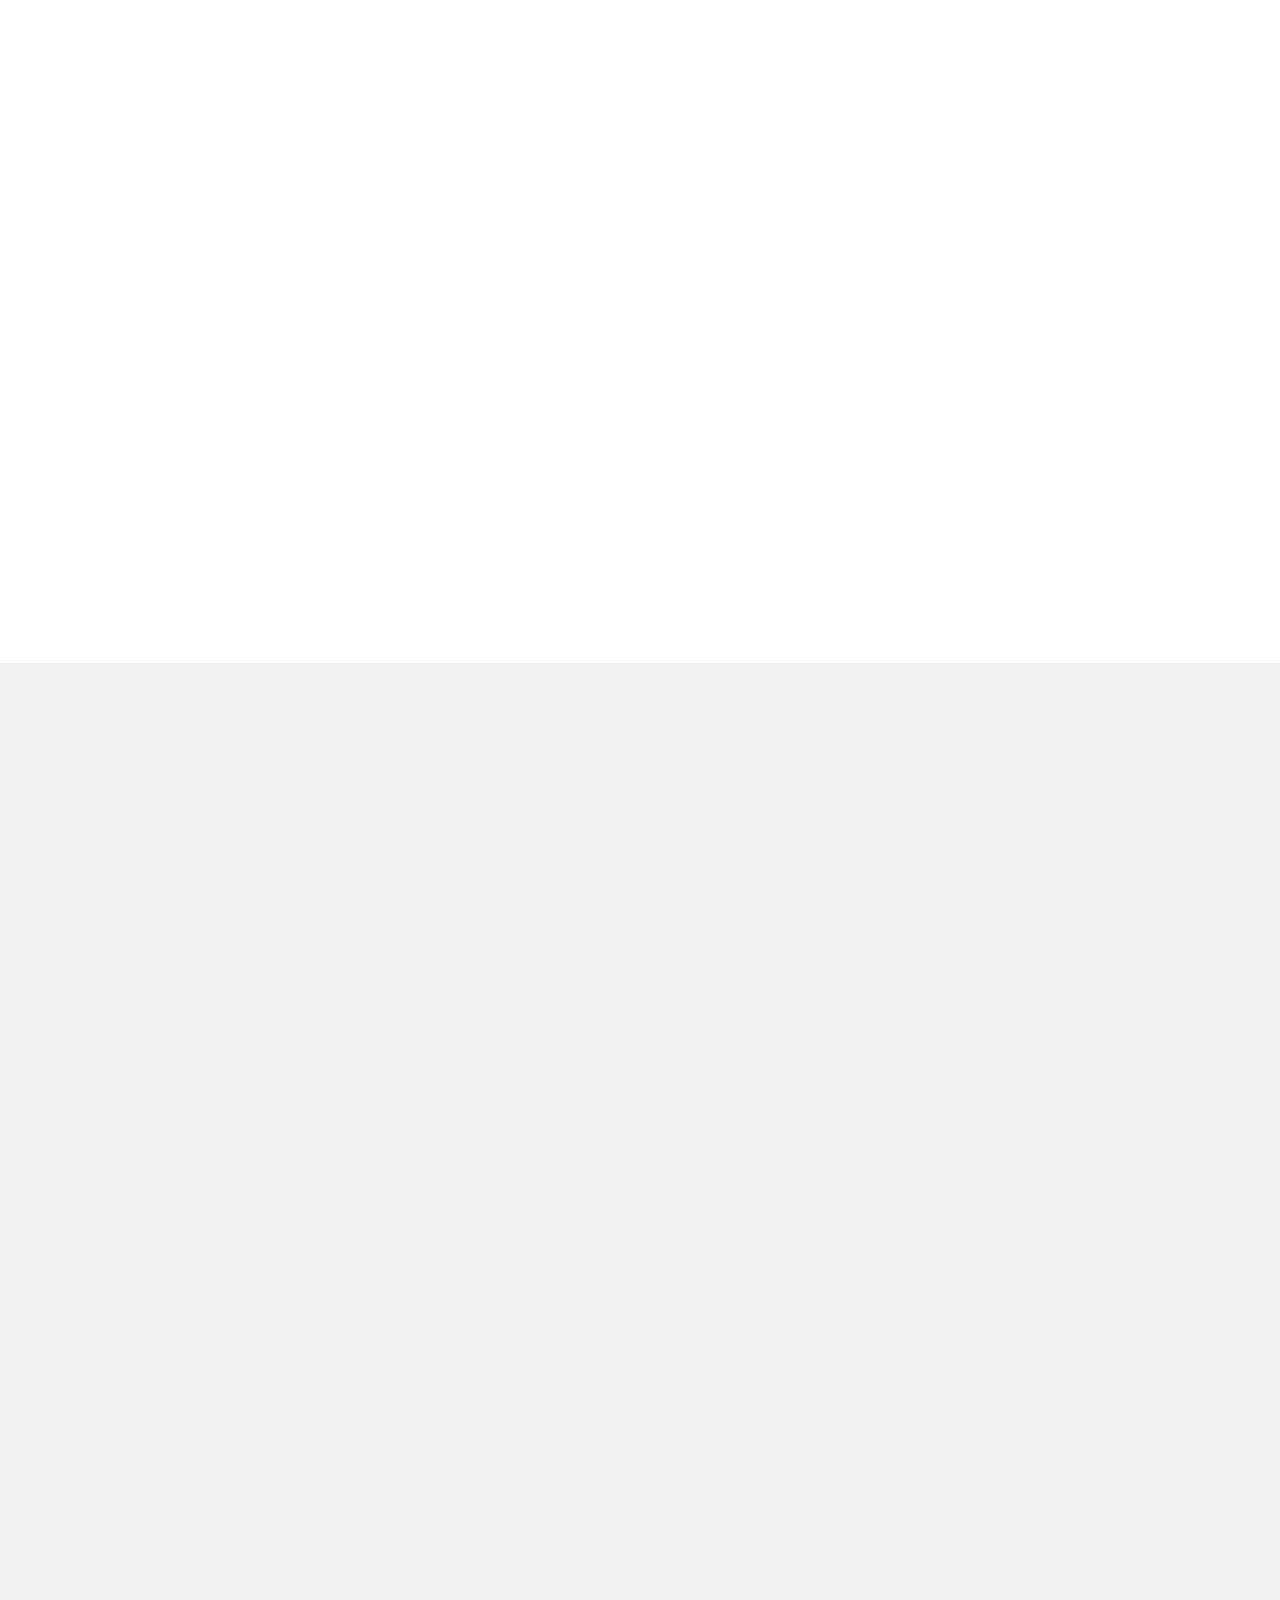
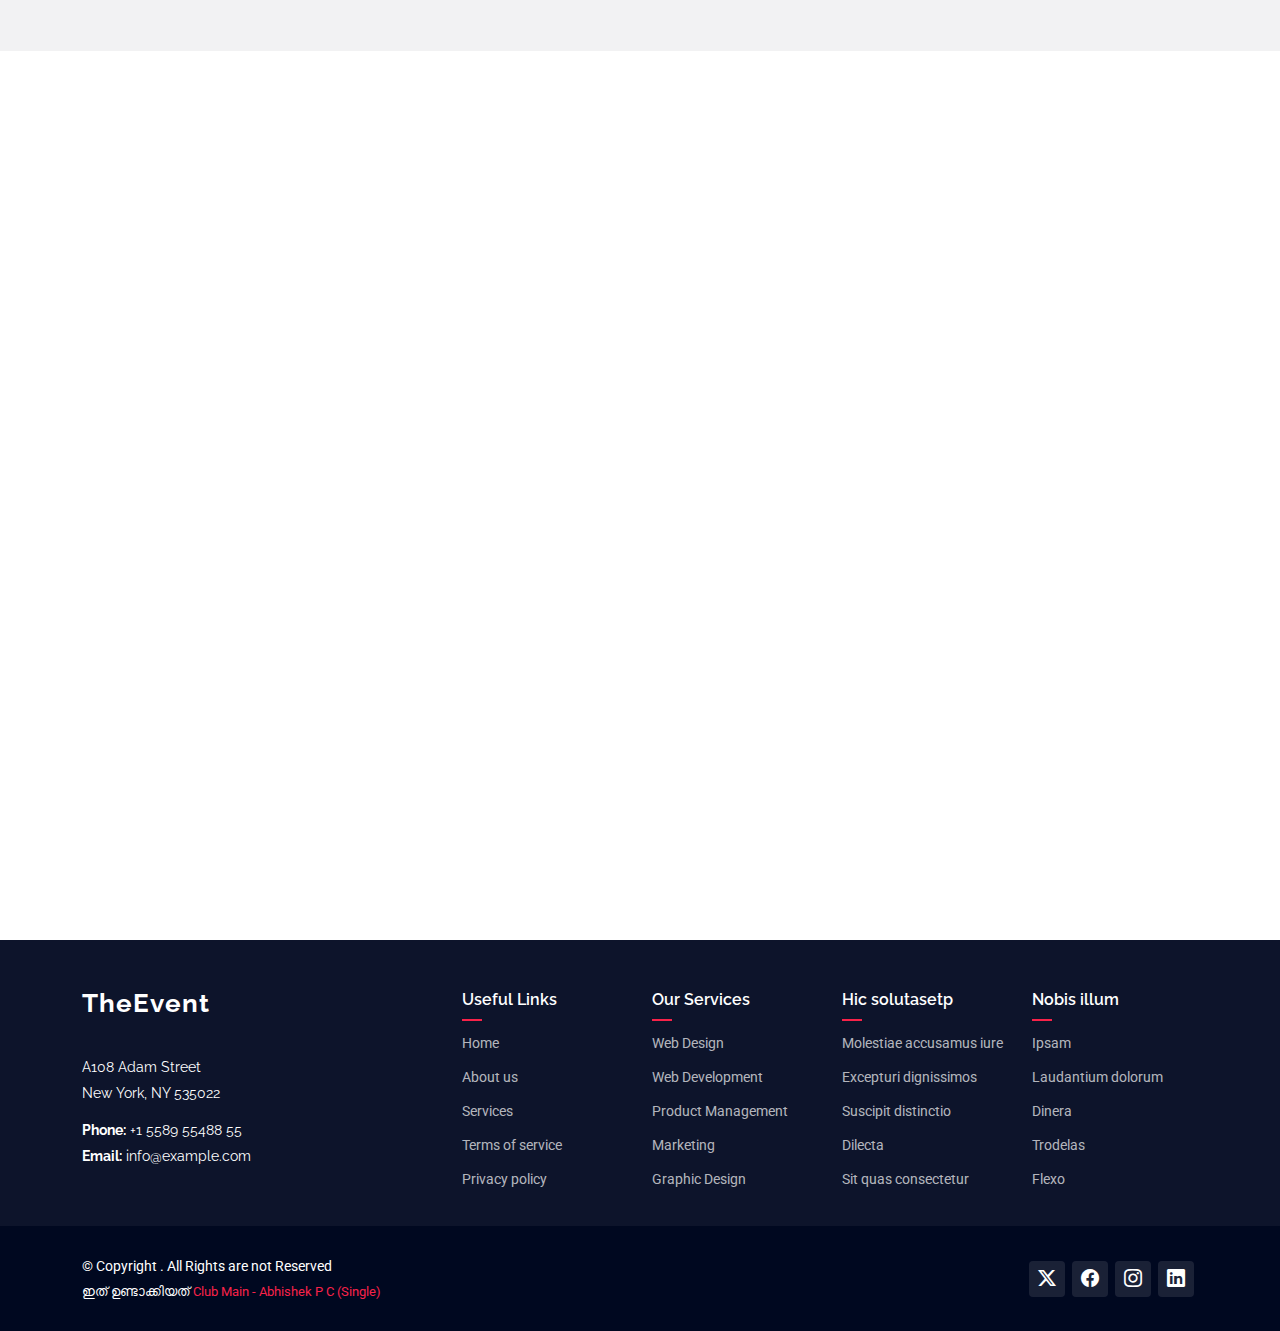
==== commit 3f2678e6: "Task_Credits" ====
--- a/index.html
+++ b/index.html
@@ -1126,14 +1126,14 @@
 
         <div class="d-flex flex-column align-items-center align-items-lg-start">
           <div>
-            © Copyright <strong><span>MyWebsite</span></strong>. All Rights Reserved
+            © Copyright  <strong><span></span></strong>. All Rights are not Reserved
           </div>
           <div class="credits">
             <!-- All the links in the footer should remain intact. -->
             <!-- You can delete the links only if you purchased the pro version. -->
             <!-- Licensing information: https://bootstrapmade.com/license/ -->
             <!-- Purchase the pro version with working PHP/AJAX contact form: https://bootstrapmade.com/herobiz-bootstrap-business-template/ -->
-            Designed by <a href="https://bootstrapmade.com/">BootstrapMade</a>
+            ഇത് ഉണ്ടാക്കിയത് <a href="https://bootstrapmade.com/">Club Main - Abhishek P C (Single)</a>
           </div>
         </div>
 
